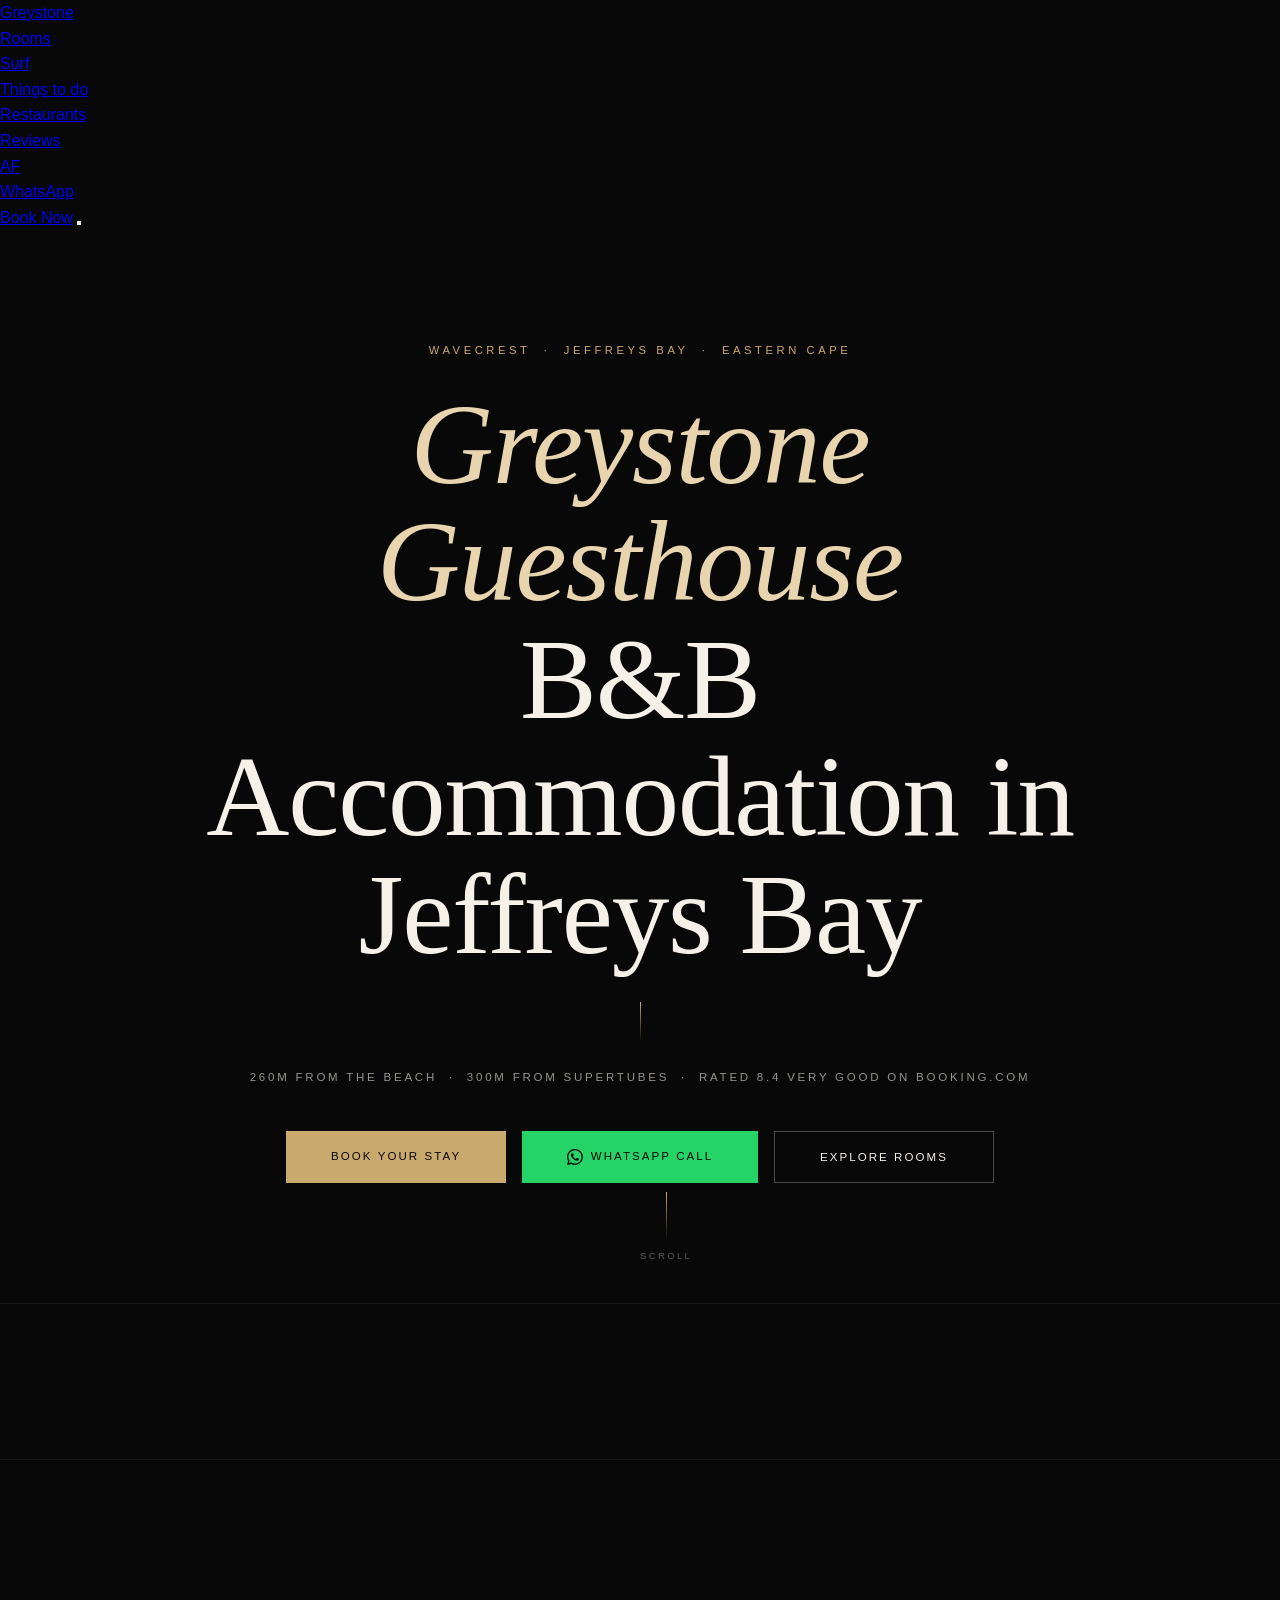
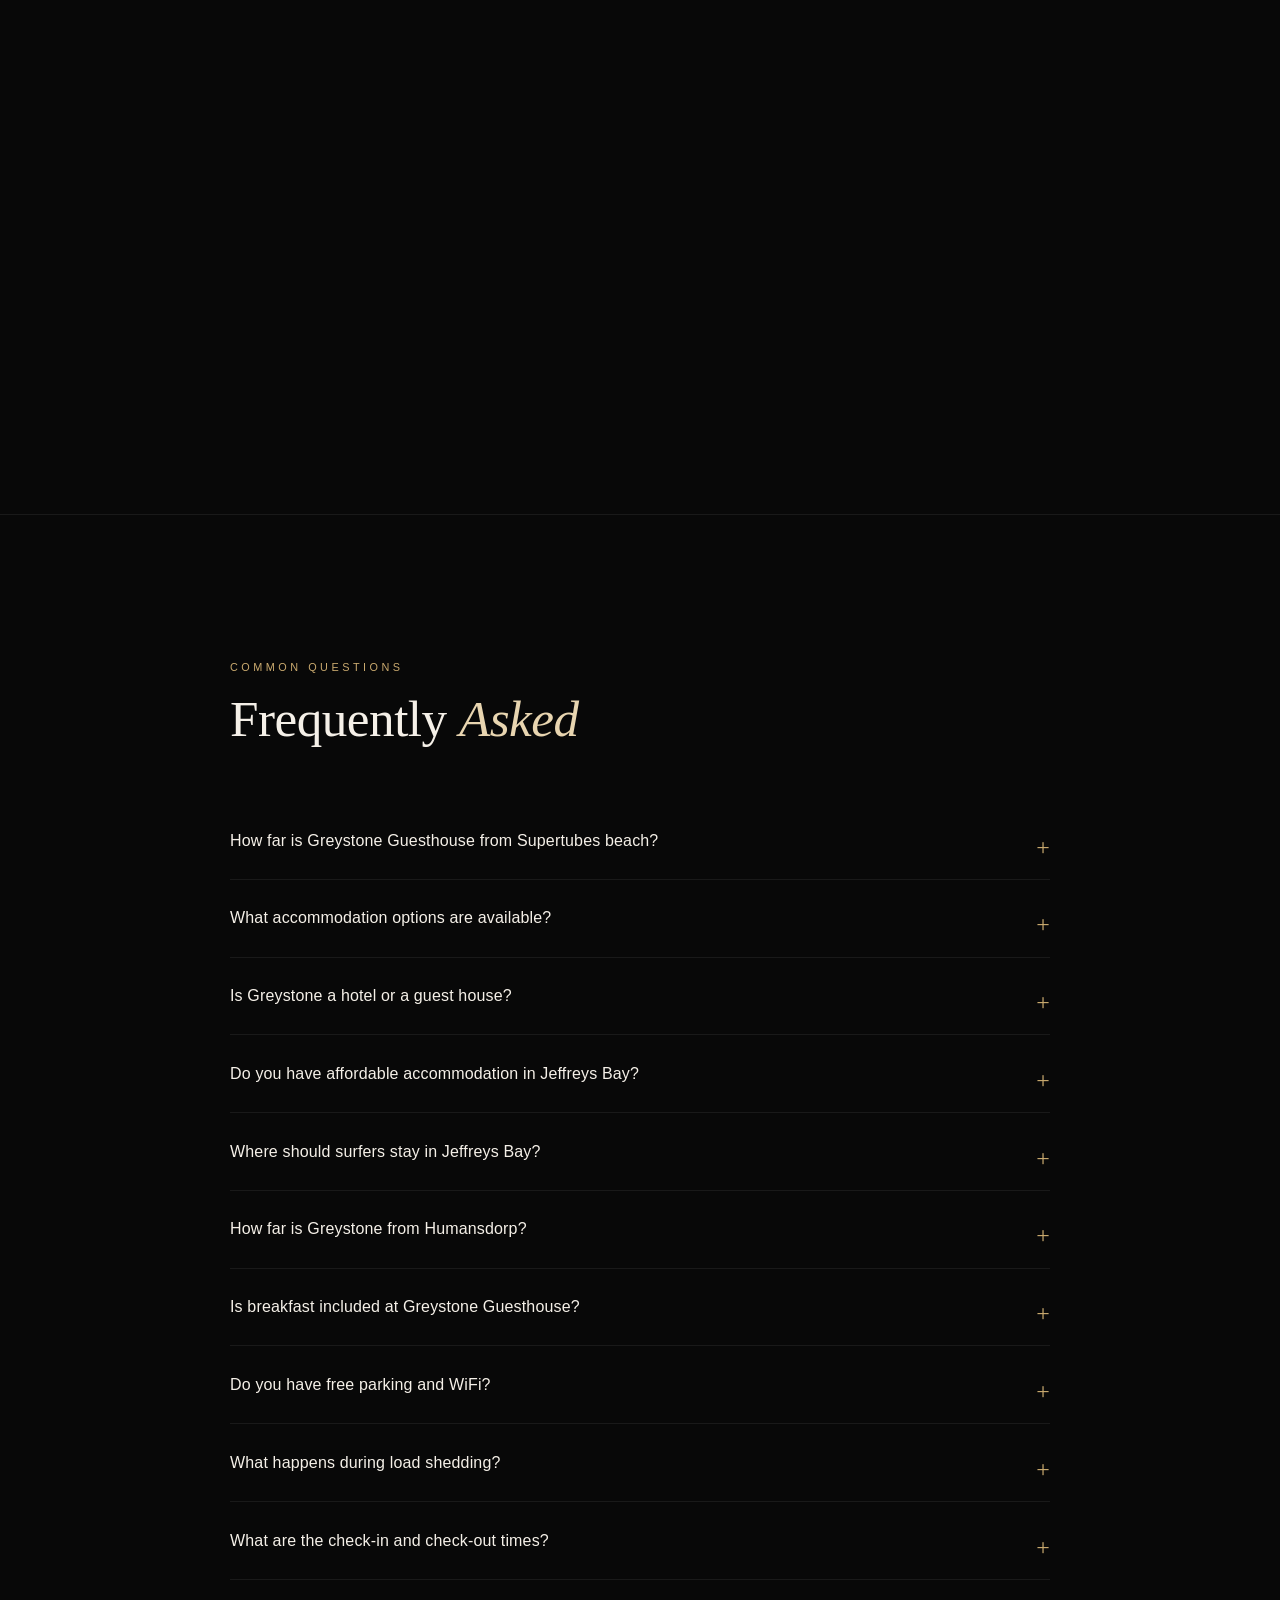
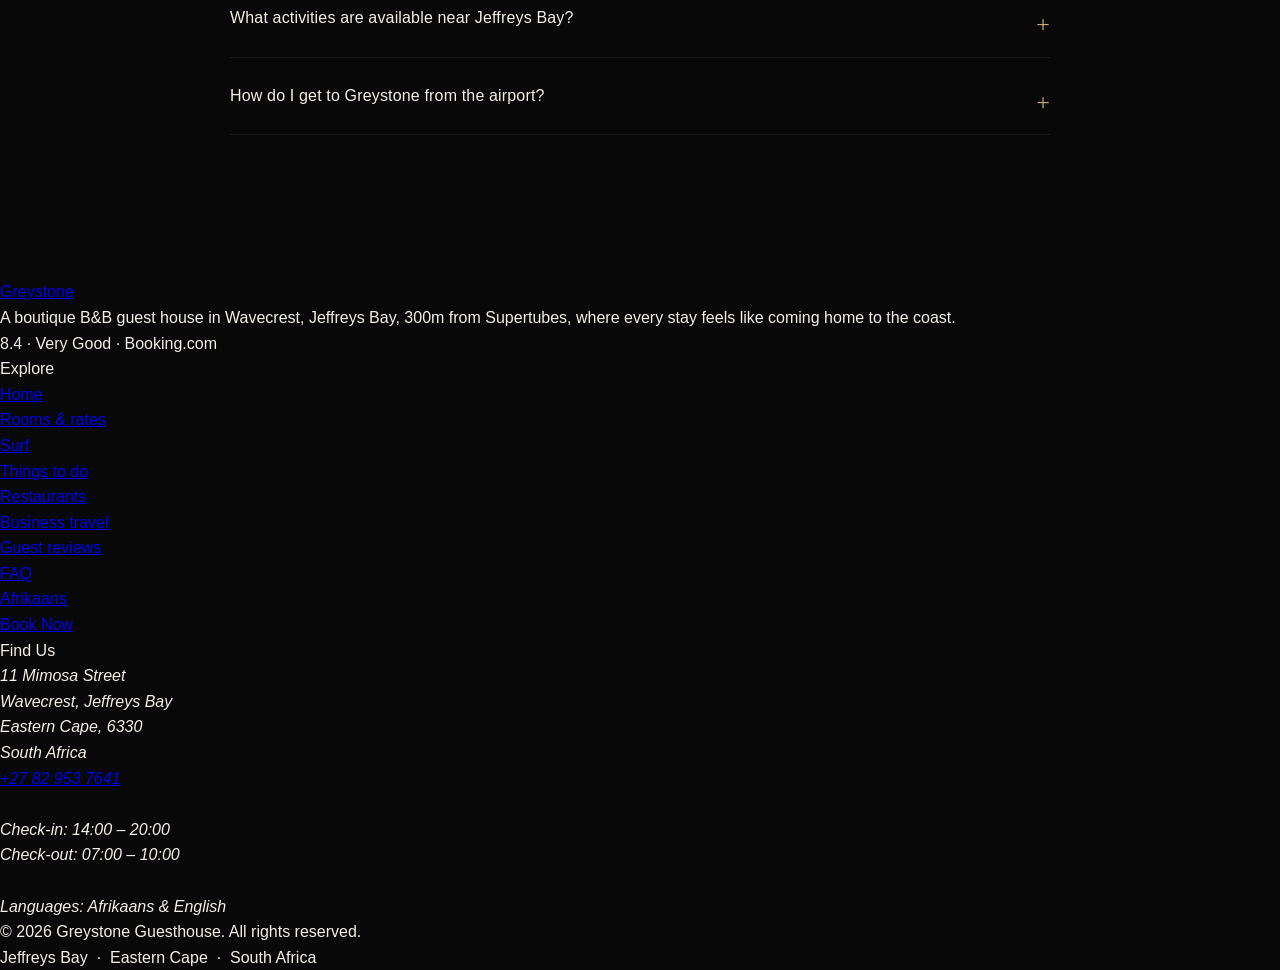
==== website/index.html @ e4a02c30 "Airport distance 80 km, accurate sea views, add llms.txt (#30) Co-authored-by: Claude Opus 5.5 <nore" ====
<!DOCTYPE html>
<html lang="en-ZA">
<head>
  <meta charset="UTF-8">
  <meta name="viewport" content="width=device-width, initial-scale=1.0">
  <link rel="preload" href="/fonts/cormorant-garamond-latin.woff2" as="font" type="font/woff2" crossorigin>
  <link rel="preload" href="/fonts/cormorant-garamond-italic-latin.woff2" as="font" type="font/woff2" crossorigin>
  <!-- Tracking opt-out: open any page with ?notrack=1 to stop GA4 and Clarity on this device; ?notrack=0 turns them back on. Also skips tracking for a known bot pattern (see comment below). -->
  <script>
    (function(){
      var m = location.search.match(/[?&]notrack=([01])(&|$)/), off = !!m && m[1] === '1';
      try {
        if (m) { if (off) localStorage.setItem('notrack', '1'); else localStorage.removeItem('notrack'); }
        else off = localStorage.getItem('notrack') === '1';
      } catch (e) {}
      // Bot filter (19 Oct 2026): a bot wave logged as Singapore/China loads the home page with fake Google
      // click parameters (?sa=X&ved=...) and no referrer. Skip GA4 + Clarity for these; ?notrack=0 overrides.
      var bot = false;
      try {
        var tz = Intl.DateTimeFormat().resolvedOptions().timeZone || '';
        if (/^Asia\/(Singapore|Shanghai|Chongqing|Harbin|Urumqi)$/.test(tz)) bot = true;
      } catch (e) {}
      if (/[?&]sa=X(&|$)/.test(location.search) && /[?&]ved=/.test(location.search) && !document.referrer) bot = true;
      if (bot && !(m && m[1] === '0')) { off = true; console.info('Tracking skipped (bot filter)'); }
      window.ggNoTrack = off;
      if (off) { window['ga-disable-G-LHN8DCK50B'] = true; console.info('Tracking off on this device'); }
    })();
  </script>
  <!-- Google tag (gtag.js) and Microsoft Clarity. The page view and any clicks are queued at once;
       the two scripts load after the page has finished loading, so they don't slow it down on phones. -->
  <script>
    window.dataLayer = window.dataLayer || [];
    function gtag(){dataLayer.push(arguments);}
    if (!window.ggNoTrack) {
      gtag('js', new Date());
      gtag('config', 'G-LHN8DCK50B');
      window.clarity = window.clarity || function(){(window.clarity.q = window.clarity.q || []).push(arguments);};
      window.addEventListener('load', function () {
        var add = function (src) { var s = document.createElement('script'); s.async = true; s.src = src; document.head.appendChild(s); };
        var go = function () {
          add('https://www.googletagmanager.com/gtag/js?id=G-LHN8DCK50B');
          add('https://www.clarity.ms/tag/yzbe0qilo7');
        };
        if ('requestIdleCallback' in window) requestIdleCallback(go, { timeout: 2000 }); else setTimeout(go, 1);
      });
    }
  </script>
  <title>Jeffreys Bay Accommodation | Greystone Guesthouse B&B</title>
  <meta name="description" content="B&amp;B guest house accommodation in Jeffreys Bay, 260m from the beach and 300m from Supertubes. 8 en-suite rooms from R650/night, free WiFi &amp; parking.">
  <meta name="robots" content="index, follow, max-image-preview:large">
  <meta name="referrer" content="strict-origin-when-cross-origin">
  <meta name="theme-color" content="#080808">
  <link rel="icon" href="/favicon.svg" type="image/svg+xml">
  <link rel="canonical" href="https://greystoneguesthouse.co.za/">
  <link rel="alternate" hreflang="en-ZA" href="https://greystoneguesthouse.co.za/">
  <link rel="alternate" hreflang="af" href="https://greystoneguesthouse.co.za/af/">
  <link rel="alternate" hreflang="x-default" href="https://greystoneguesthouse.co.za/">

  <!-- Open Graph -->
  <meta property="og:type" content="website">
  <meta property="og:title" content="Greystone Guesthouse | B&amp;B Accommodation in Jeffreys Bay">
  <meta property="og:description" content="Boutique guesthouse 260m from Supertubes. 8 en-suite rooms, full breakfast, free WiFi & parking. Rated 8.4 Very Good on Booking.com.">
  <meta property="og:url" content="https://greystoneguesthouse.co.za/">
  <meta property="og:image" content="https://greystoneguesthouse.co.za/images/553368676.jpg">
  <meta property="og:image:width" content="1024">
  <meta property="og:image:height" content="461">
  <meta property="og:image:alt" content="Sunset over Jeffreys Bay seen from Greystone Guesthouse">
  <meta property="og:locale" content="en_ZA">
  <meta property="og:site_name" content="Greystone Guesthouse">

  <!-- Twitter Card -->
  <meta name="twitter:card" content="summary_large_image">
  <meta name="twitter:title" content="Greystone Guesthouse | B&amp;B Accommodation in Jeffreys Bay">
  <meta name="twitter:description" content="Boutique B&B 260m from Supertubes. 8 en-suite rooms, full breakfast, rated 8.4 Very Good on Booking.com.">
  <meta name="twitter:image" content="https://greystoneguesthouse.co.za/images/553368676.jpg">
  <meta name="twitter:image:alt" content="Sunset over Jeffreys Bay seen from Greystone Guesthouse">

  <!-- Geo tags for local SEO -->
  <meta name="geo.region" content="ZA-EC">
  <meta name="geo.placename" content="Jeffreys Bay">
  <meta name="geo.position" content="-34.033143;24.929485">
  <meta name="ICBM" content="-34.033143, 24.929485">

  <!-- Schema.org Structured Data -->
  <script type="application/ld+json">
  {
    "@context": "https://schema.org",
    "@type": "BedAndBreakfast",
    "@id": "https://greystoneguesthouse.co.za/#lodging",
    "name": "Greystone Guesthouse",
    "alternateName": ["Greystone Guest House", "Greystone B&B Jeffreys Bay", "Graystone Guesthouse"],
    "description": "Boutique bed and breakfast guest house accommodation in Jeffreys Bay, South Africa. Located 260 metres from the beach and 300 metres from Supertubes, Greystone Guesthouse offers 8 en-suite rooms (four with balconies and partial sea views), full South African breakfast, free WiFi, and free parking. Ideal for surfers, couples, and travellers exploring the Eastern Cape and Garden Route.",
    "url": "https://greystoneguesthouse.co.za",
    "telephone": "+27829537641",
    "image": [
      "https://greystoneguesthouse.co.za/images/553368676.jpg",
      "https://greystoneguesthouse.co.za/images/553368832.jpg",
      "https://greystoneguesthouse.co.za/images/deluxe-seaview.jpg"
    ],
    "address": {
      "@type": "PostalAddress",
      "streetAddress": "11 Mimosa Street",
      "addressLocality": "Jeffreys Bay",
      "addressRegion": "Eastern Cape",
      "postalCode": "6330",
      "addressCountry": "ZA"
    },
    "geo": {
      "@type": "GeoCoordinates",
      "latitude": -34.033143,
      "longitude": 24.929485
    },
    "hasMap": "https://www.google.com/maps/search/?api=1&query=Greystone+Guesthouse+11+Mimosa+Street+Jeffreys+Bay",
    "checkinTime": "14:00",
    "checkoutTime": "10:00",
    "starRating": {
      "@type": "Rating",
      "ratingValue": "3"
    },
    "numberOfRooms": 8,
    "petsAllowed": false,
    "smokingAllowed": false,
    "availableLanguage": ["English", "Afrikaans"],
    "priceRange": "ZAR 650 - ZAR 1,200",
    "currenciesAccepted": "ZAR",
    "paymentAccepted": "Visa, Mastercard, Bank Transfer",
    "amenityFeature": [
      { "@type": "LocationFeatureSpecification", "name": "Free WiFi", "value": true },
      { "@type": "LocationFeatureSpecification", "name": "Free Parking", "value": true },
      { "@type": "LocationFeatureSpecification", "name": "En-suite Bathrooms", "value": true },
      { "@type": "LocationFeatureSpecification", "name": "Flat-screen TV", "value": true },
      { "@type": "LocationFeatureSpecification", "name": "Daily Housekeeping", "value": true },
      { "@type": "LocationFeatureSpecification", "name": "BBQ Facilities", "value": true },
      { "@type": "LocationFeatureSpecification", "name": "Games Room", "value": true },
      { "@type": "LocationFeatureSpecification", "name": "Breakfast Available", "value": true },
      { "@type": "LocationFeatureSpecification", "name": "Safety Deposit Box", "value": true },
      { "@type": "LocationFeatureSpecification", "name": "Solar Power with Battery Backup", "value": true }
    ],
    "makesOffer": [
      {
        "@type": "Offer",
        "name": "Deluxe Sea View Room",
        "description": "258 ft² room with balcony, partial sea view, en-suite bathroom, flat-screen TV, and free WiFi. King or double bed options available.",
        "priceSpecification": {
          "@type": "PriceSpecification",
          "price": "1200",
          "priceCurrency": "ZAR",
          "unitText": "per night"
        }
      },
      {
        "@type": "Offer",
        "name": "Standard Queen Room",
        "description": "En-suite room with queen bed, flat-screen TV, and free WiFi. Comfortable and affordable accommodation in Jeffreys Bay.",
        "priceSpecification": {
          "@type": "PriceSpecification",
          "price": "1000",
          "priceCurrency": "ZAR",
          "unitText": "per night"
        }
      },
      {
        "@type": "Offer",
        "name": "Budget Annex Room",
        "description": "161 ft² ground floor room with private entrance (Room 7 twin beds, Room 8 double bed), en-suite bathroom, kitchenette with microwave, fridge and kettle, flat-screen TV, and free WiFi.",
        "priceSpecification": {
          "@type": "PriceSpecification",
          "price": "1000",
          "priceCurrency": "ZAR",
          "unitText": "per night"
        }
      }
    ],
    "sameAs": [
      "https://www.booking.com/hotel/za/greystone-guesthouse-jeffreys-bay.en-gb.html",
      "https://www.tripadvisor.co.uk/Hotel_Review-g469383-d1342566-Reviews-Greystone_Guest_House-Jeffreys_Bay_Eastern_Cape.html",
      "https://www.facebook.com/greystoneguesthouse/",
      "https://www.lekkeslaap.co.za/accommodation/greystone-guesthouse",
      "https://maps.google.com/?cid=3452924380150715318"
    ]
  }
  </script>

  <!-- FAQ Schema -->
  <script type="application/ld+json">
  {
    "@context": "https://schema.org",
    "@type": "FAQPage",
    "mainEntity": [
      {
        "@type": "Question",
        "name": "How far is Greystone Guesthouse from Supertubes beach?",
        "acceptedAnswer": {
          "@type": "Answer",
          "text": "Greystone Guesthouse is just 260 metres (about a 3-minute walk) from the beach and 300 metres from Supertubes, one of the world's most famous surf breaks. We're located in the Wavecrest area of Jeffreys Bay."
        }
      },
      {
        "@type": "Question",
        "name": "What accommodation options are available at Greystone Guesthouse?",
        "acceptedAnswer": {
          "@type": "Answer",
          "text": "Greystone offers 8 en-suite rooms across three tiers: Deluxe Sea View rooms (Rooms 1-4) with balconies and partial sea views from ZAR 1,200/night, Standard Queen rooms (Rooms 5-6) from ZAR 1,000/night, and Budget Annex rooms (Rooms 7-8) with private entrances and kitchenettes from ZAR 1,000/night. Single occupancy rates start from ZAR 650/night."
        }
      },
      {
        "@type": "Question",
        "name": "Is breakfast included at Greystone Guesthouse?",
        "acceptedAnswer": {
          "@type": "Answer",
          "text": "Rates are room-only, with a full cooked South African breakfast available to order each morning, featuring eggs, bacon, sausages, toast, fresh coffee and tea. Breakfast can be enjoyed in the dining room or on the balcony with sea views."
        }
      },
      {
        "@type": "Question",
        "name": "Does Greystone Guesthouse have free parking and WiFi?",
        "acceptedAnswer": {
          "@type": "Answer",
          "text": "Yes, Greystone Guesthouse offers free private on-site parking (no reservation needed) and free WiFi throughout the property, including in all guest rooms."
        }
      },
      {
        "@type": "Question",
        "name": "What happens during load shedding at Greystone Guesthouse?",
        "acceptedAnswer": {
          "@type": "Answer",
          "text": "Nothing changes for our guests. Greystone Guesthouse has a full solar power system with inverter and battery backup, so your lights, WiFi, and hot water stay on through Eskom power outages. You can continue working, streaming and using your devices without interruption."
        }
      },
      {
        "@type": "Question",
        "name": "What is the check-in and check-out time at Greystone Guesthouse?",
        "acceptedAnswer": {
          "@type": "Answer",
          "text": "Check-in is from 14:00 to 20:00 (advance notice of arrival time is required). Check-out is between 07:00 and 10:00."
        }
      },
      {
        "@type": "Question",
        "name": "What activities are available near Greystone Guesthouse in Jeffreys Bay?",
        "acceptedAnswer": {
          "@type": "Answer",
          "text": "Jeffreys Bay offers world-class surfing at Supertubes (300m away), beach horse riding, skydiving over the Indian Ocean, ADDO Elephant Park day trips, lion sanctuary visits, snorkelling, diving, fishing, windsurfing, golf, and hiking. Restaurants and a supermarket are within 100 metres."
        }
      },
      {
        "@type": "Question",
        "name": "Is Greystone a hotel or a guest house?",
        "acceptedAnswer": {
          "@type": "Answer",
          "text": "Greystone is a 3-star graded B&B guest house rather than a hotel. You get what you'd expect from a Jeffreys Bay hotel (en-suite rooms, daily housekeeping, free WiFi and secure parking) with a host on site who looks after every guest personally."
        }
      },
      {
        "@type": "Question",
        "name": "Do you have affordable accommodation in Jeffreys Bay?",
        "acceptedAnswer": {
          "@type": "Answer",
          "text": "Yes. Our Standard Queen and Budget Annex rooms start at ZAR 1,000 per night for two people, and single occupancy starts at ZAR 650 per night. Every room is en-suite with free WiFi and parking, and power stays on during load shedding."
        }
      },
      {
        "@type": "Question",
        "name": "Where should surfers stay in Jeffreys Bay?",
        "acceptedAnswer": {
          "@type": "Answer",
          "text": "Wavecrest, the area right behind Supertubes and The Point, puts you closest to the best waves. Greystone is 300 metres from Supertubes, so you can check the surf from the balcony and be in the water in minutes."
        }
      },
      {
        "@type": "Question",
        "name": "How far is Greystone from Humansdorp?",
        "acceptedAnswer": {
          "@type": "Answer",
          "text": "Humansdorp is about 15 minutes' drive from Greystone. If you're working in Humansdorp or the Kouga area, you can stay by the sea in Jeffreys Bay, with free parking, fast WiFi and solar backup."
        }
      },
      {
        "@type": "Question",
        "name": "How do I get to Greystone Guesthouse from the airport?",
        "acceptedAnswer": {
          "@type": "Answer",
          "text": "Greystone Guesthouse is 80 km (about 50 miles) from Chief Dawid Stuurman International Airport in Port Elizabeth (Gqeberha). The drive takes approximately 1 hour. Monique will help you arrange an airport shuttle and can put you in touch with local operators."
        }
      }
    ]
  }
  </script>

  <!-- WebSite Schema (site name in search results) -->
  <script type="application/ld+json">
  {
    "@context": "https://schema.org",
    "@type": "WebSite",
    "@id": "https://greystoneguesthouse.co.za/#website",
    "name": "Greystone Guesthouse",
    "alternateName": ["Greystone Guest House", "Greystone B&B Jeffreys Bay"],
    "url": "https://greystoneguesthouse.co.za/",
    "inLanguage": "en-ZA",
    "publisher": { "@id": "https://greystoneguesthouse.co.za/#lodging" }
  }
  </script>

  <link rel="preload" as="image" href="/images/553368676.webp" type="image/webp" fetchpriority="high">
  <style>
    /* ─── RESET & BASE ─────────────────────────────────────────── */
    *, *::before, *::after { margin: 0; padding: 0; box-sizing: border-box; }

    :root {
      --ink:         #080808;
      --surface:     #111111;
      --surface-2:   #181818;
      --gold:        #C9A96E;
      --gold-light:  #E8D5B0;
      --gold-dim:    rgba(201,169,110,0.15);
      --cream:       #F5F0E8;
      --muted:       #837D6E;
      --border:      rgba(201,169,110,0.12);
      --border-faint:rgba(255,255,255,0.07);
    }

    html { scroll-behavior: smooth; overflow-x: hidden; overflow-x: clip; } /* slide-ins start off-screen: stop phones widening the page */

    body {
      background: var(--ink);
      color: var(--cream);
      font-family: 'Inter', sans-serif;
      font-weight: 300;
      font-size: 16px;
      line-height: 1.6;
      overflow-x: hidden;
    }

    img { display: block; }
    picture { display: contents; }

    /* ─── SCROLL REVEAL ─────────────────────────────────────────── */
    .reveal {
      opacity: 0;
      transform: translateY(44px);
      transition: opacity 0.85s cubic-bezier(.22,.6,.36,1),
                  transform 0.85s cubic-bezier(.22,.6,.36,1);
    }
    .reveal.visible { opacity: 1; transform: translateY(0); }
    .reveal-left  { opacity: 0; transform: translateX(-44px); transition: opacity 0.85s cubic-bezier(.22,.6,.36,1), transform 0.85s cubic-bezier(.22,.6,.36,1); }
    .reveal-left.visible { opacity: 1; transform: translateX(0); }
    .reveal-right { opacity: 0; transform: translateX(44px);  transition: opacity 0.85s cubic-bezier(.22,.6,.36,1), transform 0.85s cubic-bezier(.22,.6,.36,1); }
    .reveal-right.visible { opacity: 1; transform: translateX(0); }
    .d1 { transition-delay: 0.1s; }
    .d2 { transition-delay: 0.2s; }
    .d3 { transition-delay: 0.3s; }
    .d4 { transition-delay: 0.45s; }
    .d5 { transition-delay: 0.6s; }

    /* ─── TYPOGRAPHY HELPERS ────────────────────────────────────── */
    .eyebrow {
      font-family: 'Inter', sans-serif;
      font-size: 0.68rem;
      font-weight: 400;
      letter-spacing: 0.32em;
      text-transform: uppercase;
      color: var(--gold);
    }

    .display {
      font-family: 'Cormorant Garamond', serif;
      font-weight: 300;
      line-height: 1.05;
      letter-spacing: -0.01em;
    }
    .display em { font-style: italic; color: var(--gold-light); }

    /* ─── HERO ──────────────────────────────────────────────────── */
    .hero {
      position: relative;
      /* At least one screen tall, but grows with its content on short phones; the padding keeps the
         text clear of the fixed menu bar (top) and the scroll hint (bottom). */
      min-height: 100vh;
      min-height: 100svh;
      padding: 7rem 0 7.5rem;
      display: flex;
      align-items: center;
      justify-content: center;
      overflow: hidden;
    }

    .hero-bg {
      position: absolute;
      inset: 0;
      background-image: url('/images/553368676.jpg');
      background-image: image-set(url('/images/553368676.webp') type('image/webp'), url('/images/553368676.jpg') type('image/jpeg'));
      background-size: cover;
      background-position: center 40%;
      transform: scale(1.06);
      transition: transform 9s cubic-bezier(.25,.46,.45,.94);
    }
    .hero-bg.loaded { transform: scale(1); }

    .hero-overlay {
      position: absolute;
      inset: 0;
      background: linear-gradient(
        175deg,
        rgba(8,8,8,0.28) 0%,
        rgba(8,8,8,0.18) 35%,
        rgba(8,8,8,0.55) 70%,
        rgba(8,8,8,0.98) 100%
      );
    }

    .hero-content {
      position: relative;
      z-index: 2;
      text-align: center;
      padding: 0 1.5rem;
      max-width: 960px;
    }

    .hero-eyebrow {
      display: block;
      font-family: 'Inter', sans-serif;
      font-size: 0.7rem;
      font-weight: 400;
      letter-spacing: 0.32em;
      text-transform: uppercase;
      color: var(--gold);
      margin-bottom: 1.6rem;
      animation: heroRise 0.7s cubic-bezier(.22,.6,.36,1);
    }

    .hero-title {
      font-family: 'Cormorant Garamond', serif;
      font-size: clamp(3.8rem, 9vw, 7.5rem);
      font-weight: 300;
      line-height: 1.02;
      letter-spacing: -0.01em;
      margin-bottom: 1.8rem;
      animation: heroRise 0.7s cubic-bezier(.22,.6,.36,1);
    }
    .hero-title em { font-style: italic; color: var(--gold-light); }

    .hero-divider {
      width: 1px;
      height: 40px;
      background: linear-gradient(to bottom, var(--gold), transparent);
      margin: 0 auto 1.6rem;
      opacity: 0;
      animation: heroFade 0.9s 0.82s cubic-bezier(.22,.6,.36,1) forwards;
    }

    .hero-sub {
      font-size: 0.72rem;
      font-weight: 400;
      letter-spacing: 0.24em;
      text-transform: uppercase;
      color: rgba(245,240,232,0.6);
      margin-bottom: 2.8rem;
      animation: heroRise 0.7s cubic-bezier(.22,.6,.36,1);
    }

    .hero-ctas {
      display: flex;
      gap: 1rem;
      justify-content: center;
      flex-wrap: wrap;
      animation: heroRise 0.7s cubic-bezier(.22,.6,.36,1);
    }

    .btn-gold {
      display: inline-block;
      background: var(--gold);
      color: var(--ink);
      padding: 1rem 2.8rem;
      font-size: 0.72rem;
      font-weight: 500;
      letter-spacing: 0.18em;
      text-transform: uppercase;
      text-decoration: none;
      transition: background 0.25s, transform 0.25s;
      cursor: pointer;
    }
    .btn-gold:hover { background: var(--gold-light); transform: translateY(-2px); }

    .btn-outline {
      display: inline-block;
      border: 1px solid rgba(245,240,232,0.28);
      color: var(--cream);
      padding: 1rem 2.8rem;
      font-size: 0.72rem;
      font-weight: 400;
      letter-spacing: 0.18em;
      text-transform: uppercase;
      text-decoration: none;
      transition: border-color 0.25s, transform 0.25s;
      cursor: pointer;
    }
    .btn-outline:hover { border-color: var(--cream); transform: translateY(-2px); }

    .btn-whatsapp {
      display: inline-block;
      background: #25D366;
      color: #080808;
      padding: 1rem 2.8rem;
      font-size: 0.72rem;
      font-weight: 500;
      letter-spacing: 0.18em;
      text-transform: uppercase;
      text-decoration: none;
      transition: background 0.25s, transform 0.25s;
      cursor: pointer;
    }
    .btn-whatsapp:hover { background: #1ebe57; color: #080808; transform: translateY(-2px); }
    .btn-whatsapp svg { vertical-align: middle; margin-right: 0.5rem; }

    .hero-scroll-indicator {
      position: absolute;
      bottom: 2.5rem;
      left: 50%;
      transform: translateX(-50%);
      display: flex;
      flex-direction: column;
      align-items: center;
      gap: 0.5rem;
      z-index: 2;
      opacity: 0;
      animation: heroFade 0.9s 1.5s forwards;
    }
    .hero-scroll-indicator span {
      font-size: 0.6rem;
      letter-spacing: 0.24em;
      text-transform: uppercase;
      color: rgba(245,240,232,0.35);
    }
    .scroll-line {
      width: 1px;
      height: 48px;
      background: linear-gradient(to bottom, var(--gold), transparent);
      animation: scrollPulse 2.2s ease-in-out infinite;
    }

    /* Hero text is visible from the first paint (Google's LCP waits for it); it only slides up. */
    @keyframes heroRise {
      from { transform: translateY(16px); }
    }
    @keyframes heroFade {
      to { opacity: 1; transform: translateY(0) translateX(0); }
    }
    @keyframes scrollPulse {
      0%,100% { transform: scaleY(1); opacity: 0.7; }
      50% { transform: scaleY(0.65); opacity: 0.25; }
    }

    /* ─── STATS BAR ─────────────────────────────────────────────── */
    .stats-bar {
      display: grid;
      grid-template-columns: repeat(4, 1fr);
      border-top: 1px solid var(--border-faint);
      border-bottom: 1px solid var(--border-faint);
    }

    .stat {
      padding: 2.5rem 1rem;
      text-align: center;
      border-right: 1px solid var(--border-faint);
      position: relative;
    }
    .stat:last-child { border-right: none; }

    .stat-num {
      font-family: 'Cormorant Garamond', serif;
      font-size: clamp(2.6rem, 4vw, 3.8rem);
      font-weight: 300;
      color: var(--gold);
      line-height: 1;
      display: block;
    }

    .stat-label {
      font-size: 0.65rem;
      font-weight: 400;
      letter-spacing: 0.16em;
      text-transform: uppercase;
      color: var(--muted);
      margin-top: 0.4rem;
      display: block;
    }

    /* ─── ABOUT ─────────────────────────────────────────────────── */
    .about-section {
      padding: 9rem 3.5rem;
    }

    .about-inner {
      max-width: 1300px;
      margin: 0 auto;
      display: grid;
      grid-template-columns: 1fr 1fr;
      gap: 7rem;
      align-items: center;
    }

    .about-visual {
      position: relative;
      height: 620px;
    }

    .about-img-main {
      position: absolute;
      top: 0; left: 0;
      width: 78%;
      height: 86%;
      object-fit: cover;
      object-position: center;
    }

    .about-img-inset {
      position: absolute;
      bottom: 0; right: 0;
      width: 52%;
      height: 46%;
      object-fit: cover;
      object-position: center 60%;
      outline: 5px solid var(--ink);
    }

    .about-badge {
      position: absolute;
      top: 42%; left: 52%;
      transform: translate(-50%, -50%);
      width: 108px;
      height: 108px;
      background: var(--gold);
      border-radius: 50%;
      display: flex;
      flex-direction: column;
      align-items: center;
      justify-content: center;
      z-index: 3;
      box-shadow: 0 0 0 6px var(--ink), 0 0 0 7px var(--gold);
    }
    .about-badge-num {
      font-family: 'Cormorant Garamond', serif;
      font-size: 2rem;
      font-weight: 600;
      color: var(--ink);
      line-height: 1;
    }
    .about-badge-text {
      font-family: 'Inter', sans-serif;
      font-size: 0.5rem;
      font-weight: 500;
      letter-spacing: 0.06em;
      text-transform: uppercase;
      color: rgba(8,8,8,0.7);
      text-align: center;
      line-height: 1.4;
    }

    .about-text .eyebrow { margin-bottom: 1rem; }

    .about-text h2 {
      font-size: clamp(2.8rem, 4.5vw, 4.2rem);
      margin-bottom: 1.8rem;
    }

    .about-text p {
      font-size: 1rem;
      line-height: 1.85;
      color: rgba(245,240,232,0.65);
      max-width: 440px;
    }
    .about-text p + p { margin-top: 1.1rem; }

    .about-text .btn-gold { margin-top: 2.6rem; }

    /* ─── ROOMS ─────────────────────────────────────────────────── */
    .rooms-section {
      background: var(--surface);
      padding: 9rem 3.5rem;
    }

    .rooms-header {
      max-width: 1300px;
      margin: 0 auto 4.5rem;
      display: flex;
      justify-content: space-between;
      align-items: flex-end;
      gap: 2rem;
    }

    .rooms-header h2 { font-size: clamp(2.8rem, 4.5vw, 4.2rem); }

    .rooms-note {
      font-size: 0.8rem;
      color: var(--muted);
      max-width: 260px;
      text-align: right;
      line-height: 1.6;
    }

    .rooms-grid {
      max-width: 1300px;
      margin: 0 auto;
      display: grid;
      grid-template-columns: repeat(3, 1fr);
      gap: 3px;
    }

    .room-card {
      position: relative;
      overflow: hidden;
      aspect-ratio: 2/3;
    }

    .room-card img {
      width: 100%;
      height: 100%;
      object-fit: cover;
      transition: transform 0.7s cubic-bezier(.25,.46,.45,.94);
    }
    .room-card:hover img { transform: scale(1.07); }

    .room-card-overlay {
      position: absolute;
      inset: 0;
      background: linear-gradient(
        to top,
        rgba(8,8,8,0.92) 0%,
        rgba(8,8,8,0.4) 45%,
        rgba(8,8,8,0.06) 100%
      );
      transition: background 0.4s;
    }
    .room-card:hover .room-card-overlay {
      background: linear-gradient(to top, rgba(8,8,8,0.96) 0%, rgba(8,8,8,0.55) 50%, rgba(8,8,8,0.1) 100%);
    }

    .room-card-body {
      position: absolute;
      bottom: 0; left: 0; right: 0;
      padding: 2.2rem 2rem;
    }

    .room-tier {
      font-size: 0.62rem;
      font-weight: 400;
      letter-spacing: 0.22em;
      text-transform: uppercase;
      color: var(--gold);
      margin-bottom: 0.5rem;
    }

    .room-name {
      font-family: 'Cormorant Garamond', serif;
      font-size: 2rem;
      font-weight: 300;
      line-height: 1.1;
      margin-bottom: 1rem;
    }

    .room-features {
      display: flex;
      gap: 1rem;
      flex-wrap: wrap;
      margin-bottom: 1rem;
    }

    .room-feature {
      font-size: 0.65rem;
      letter-spacing: 0.1em;
      text-transform: uppercase;
      color: rgba(245,240,232,0.45);
      border: 1px solid rgba(245,240,232,0.12);
      padding: 0.25rem 0.6rem;
    }

    .room-price-line {
      display: flex;
      align-items: baseline;
      gap: 0.4rem;
    }
    .room-price-from {
      font-size: 0.7rem;
      color: var(--muted);
      letter-spacing: 0.05em;
    }
    .room-price-amount {
      font-family: 'Cormorant Garamond', serif;
      font-size: 1.6rem;
      font-weight: 300;
      color: var(--cream);
    }
    .room-price-unit {
      font-size: 0.7rem;
      color: var(--muted);
    }

    .room-hover-cta {
      margin-top: 1.2rem;
      font-size: 0.65rem;
      letter-spacing: 0.2em;
      text-transform: uppercase;
      color: var(--gold);
      opacity: 0;
      transform: translateY(8px);
      transition: opacity 0.3s, transform 0.3s;
      text-decoration: none;
      display: inline-block;
    }
    .room-card:hover .room-hover-cta,
    .room-hover-cta:focus-visible { opacity: 1; transform: translateY(0); }
    @media (hover: none) {
      .room-hover-cta { opacity: 1; transform: none; }
    }

    /* ─── REVIEWS SNIPPET ──────────────────────────────────────── */
    .reviews-snippet {
      padding: 7rem 3.5rem;
      background: var(--surface);
      border-top: 1px solid var(--border);
      border-bottom: 1px solid var(--border);
    }

    .reviews-snippet-inner {
      max-width: 1100px;
      margin: 0 auto;
    }

    .reviews-snippet-header {
      text-align: center;
      margin-bottom: 3.5rem;
    }

    .reviews-snippet-header .display {
      font-size: clamp(2.2rem, 4vw, 3.2rem);
      margin-top: 0.7rem;
    }

    .reviews-snippet-grid {
      display: grid;
      grid-template-columns: repeat(3, 1fr);
      gap: 2rem;
      margin-bottom: 3.5rem;
    }

    .review-quote {
      background: var(--surface-2);
      border: 1px solid var(--border);
      border-radius: 8px;
      padding: 2rem;
      display: flex;
      flex-direction: column;
      justify-content: space-between;
      transition: transform 0.2s ease, border-color 0.2s ease;
    }

    .review-quote:hover {
      transform: translateY(-4px);
      border-color: var(--gold-dim);
    }

    .review-quote-icon {
      color: var(--gold);
      margin-bottom: 1rem;
      opacity: 0.5;
    }

    .review-stars {
      display: flex;
      gap: 2px;
      margin-bottom: 1rem;
    }

    .review-stars svg {
      color: var(--gold);
    }

    .review-quote p {
      font-family: 'Cormorant Garamond', serif;
      font-size: 1.12rem;
      font-weight: 300;
      font-style: italic;
      line-height: 1.6;
      color: var(--cream);
      margin-bottom: 1.5rem;
    }

    .review-quote footer {
      display: flex;
      justify-content: space-between;
      align-items: center;
      font-size: 0.72rem;
      letter-spacing: 0.08em;
      text-transform: uppercase;
    }

    .review-source {
      color: var(--gold);
      font-weight: 500;
    }

    .review-origin {
      color: var(--muted);
    }

    .reviews-snippet-footer {
      display: flex;
      align-items: center;
      justify-content: space-between;
    }

    .reviews-snippet-scores {
      display: flex;
      gap: 2.5rem;
    }

    .reviews-snippet-badge {
      display: flex;
      align-items: center;
      gap: 0.75rem;
    }

    .snippet-score {
      font-family: 'Cormorant Garamond', serif;
      font-size: 2rem;
      font-weight: 600;
      color: var(--gold);
      line-height: 1;
    }

    .snippet-label {
      font-size: 0.78rem;
      color: var(--cream);
      line-height: 1.4;
    }

    .snippet-label small {
      color: var(--muted);
      font-size: 0.68rem;
    }

    @media (max-width: 768px) {
      .reviews-snippet { padding: 4.5rem 1.5rem; }
      .reviews-snippet-grid { grid-template-columns: 1fr; gap: 1.2rem; }
      .reviews-snippet-footer { flex-direction: column; gap: 2rem; text-align: center; }
      .reviews-snippet-scores { justify-content: center; }
    }

    @media (prefers-reduced-motion: reduce) {
      .review-quote { transition: none; }
    }

    /* ─── BREAKFAST ─────────────────────────────────────────────── */
    .breakfast-section {
      display: grid;
      grid-template-columns: 1fr 1fr;
      min-height: 85vh;
    }

    .breakfast-visual {
      position: relative;
      overflow: hidden;
    }
    .breakfast-visual img {
      width: 100%;
      height: 100%;
      object-fit: cover;
      object-position: center 60%;
    }

    .breakfast-content {
      background: var(--surface-2);
      padding: 8rem 6rem;
      display: flex;
      flex-direction: column;
      justify-content: center;
    }

    .breakfast-content .eyebrow { margin-bottom: 1rem; }
    .breakfast-content h2 { font-size: clamp(2.6rem, 4vw, 3.8rem); margin-bottom: 2rem; }

    .breakfast-quote {
      font-family: 'Cormorant Garamond', serif;
      font-size: 1.32rem;
      font-style: italic;
      font-weight: 300;
      line-height: 1.65;
      color: rgba(245,240,232,0.55);
      border-left: 2px solid var(--gold);
      padding-left: 1.5rem;
      margin-bottom: 2rem;
    }

    .breakfast-body {
      font-size: 0.95rem;
      line-height: 1.85;
      color: rgba(245,240,232,0.6);
      max-width: 380px;
      margin-bottom: 2.5rem;
    }

    .breakfast-grid {
      display: grid;
      grid-template-columns: 1fr 1fr;
      gap: 0.75rem 2rem;
    }

    .breakfast-item {
      display: flex;
      align-items: center;
      gap: 0.7rem;
      font-size: 0.82rem;
      color: rgba(245,240,232,0.65);
      letter-spacing: 0.02em;
    }
    .breakfast-item::before {
      content: '';
      width: 4px;
      height: 4px;
      background: var(--gold);
      border-radius: 50%;
      flex-shrink: 0;
    }

    /* ─── LOCATION ──────────────────────────────────────────────── */
    .location-section {
      padding: 9rem 3.5rem;
    }

    .location-inner {
      max-width: 1300px;
      margin: 0 auto;
    }

    .location-header {
      margin-bottom: 5rem;
    }
    .location-header .eyebrow { margin-bottom: 1rem; }
    .location-header h2 { font-size: clamp(2.8rem, 4.5vw, 4.2rem); }

    .location-grid {
      display: grid;
      grid-template-columns: 1fr 1fr;
      gap: 7rem;
      align-items: start;
    }

    .location-proximity h3 {
      font-family: 'Cormorant Garamond', serif;
      font-size: 1.5rem;
      font-weight: 300;
      margin-bottom: 2rem;
      color: rgba(245,240,232,0.7);
    }

    .proximity-list {
      list-style: none;
    }

    .proximity-item {
      display: flex;
      justify-content: space-between;
      align-items: center;
      padding: 1.1rem 0;
      border-bottom: 1px solid var(--border-faint);
      font-size: 0.88rem;
    }
    .proximity-item:first-child { border-top: 1px solid var(--border-faint); }

    .proximity-name { color: rgba(245,240,232,0.78); }
    .proximity-dist {
      font-size: 0.72rem;
      color: var(--gold);
      letter-spacing: 0.08em;
      font-weight: 400;
    }

    .activities h3 {
      font-family: 'Cormorant Garamond', serif;
      font-size: 1.5rem;
      font-weight: 300;
      margin-bottom: 2rem;
      color: rgba(245,240,232,0.7);
    }

    .activities-grid {
      display: grid;
      grid-template-columns: 1fr 1fr;
      gap: 2px;
    }

    .activity-card {
      background: var(--surface);
      padding: 2rem 1.8rem;
      border: 1px solid transparent;
      transition: border-color 0.3s, background 0.3s;
      cursor: default;
    }
    .activity-card:hover {
      border-color: var(--border);
      background: var(--surface-2);
    }

    .activity-icon-line {
      width: 24px;
      height: 2px;
      background: var(--gold);
      margin-bottom: 1.2rem;
    }

    .activity-name {
      font-size: 0.75rem;
      font-weight: 500;
      letter-spacing: 0.14em;
      text-transform: uppercase;
      margin-bottom: 0.5rem;
    }

    .activity-desc {
      font-size: 0.8rem;
      color: var(--muted);
      line-height: 1.6;
    }

    /* ─── HOST ──────────────────────────────────────────────────── */
    .host-section {
      background: var(--surface);
      padding: 9rem 3.5rem;
      border-top: 1px solid var(--border-faint);
      border-bottom: 1px solid var(--border-faint);
    }

    .host-inner {
      max-width: 820px;
      margin: 0 auto;
      text-align: center;
    }

    .host-inner .eyebrow { margin-bottom: 2.5rem; }

    .host-quote {
      font-family: 'Cormorant Garamond', serif;
      font-size: clamp(1.9rem, 3.5vw, 3rem);
      font-weight: 300;
      font-style: italic;
      line-height: 1.45;
      color: var(--cream);
      margin-bottom: 2.5rem;
    }

    .host-attribution {
      font-size: 0.7rem;
      letter-spacing: 0.24em;
      text-transform: uppercase;
      color: var(--gold);
    }

    /* ─── TRUST STRIP ────────────────────────────────────────────── */
    .trust-strip {
      display: flex;
      justify-content: center;
      flex-wrap: wrap;
      gap: 3rem 4.5rem;
      padding: 4rem 2rem;
      border-bottom: 1px solid var(--border-faint);
    }

    .trust-item {
      display: flex;
      align-items: center;
      gap: 0.85rem;
    }

    .trust-icon {
      width: 38px;
      height: 38px;
      flex-shrink: 0;
      color: var(--gold);
    }

    .trust-label {
      font-size: 0.65rem;
      font-weight: 400;
      letter-spacing: 0.14em;
      text-transform: uppercase;
      color: var(--muted);
      line-height: 1.5;
    }

    .trust-label strong {
      display: block;
      font-size: 0.8rem;
      font-weight: 400;
      letter-spacing: 0.06em;
      color: var(--cream);
    }

    @media (max-width: 768px) {
      .trust-strip { gap: 2rem 3rem; padding: 3rem 1.5rem; }
    }

    @media (max-width: 480px) {
      .trust-strip { flex-direction: column; align-items: center; gap: 1.8rem; }
    }

    /* ─── CTA BANNER ────────────────────────────────────────────── */
    .cta-section {
      position: relative;
      height: 72vh;
      min-height: 500px;
      display: flex;
      align-items: center;
      justify-content: center;
      overflow: hidden;
    }

    .cta-bg {
      position: absolute;
      inset: 0;
      background-image: url('/images/553368832.jpg');
      background-image: image-set(url('/images/553368832.webp') type('image/webp'), url('/images/553368832.jpg') type('image/jpeg'));
      background-size: cover;
      background-position: center 25%;
      background-attachment: fixed;
    }

    .cta-overlay {
      position: absolute;
      inset: 0;
      background: rgba(8,8,8,0.68);
    }

    .cta-content {
      position: relative;
      z-index: 2;
      text-align: center;
      padding: 0 2rem;
    }

    .cta-content .eyebrow { margin-bottom: 1.2rem; }

    .cta-title {
      font-size: clamp(3.2rem, 6.5vw, 5.8rem);
      margin-bottom: 0.8rem;
    }

    .cta-sub {
      font-size: 0.78rem;
      letter-spacing: 0.2em;
      text-transform: uppercase;
      color: rgba(245,240,232,0.5);
      margin-bottom: 3rem;
    }

    /* ─── FAQ ───────────────────────────────────────────────────── */
    .faq-section {
      padding: 9rem 3.5rem;
      border-top: 1px solid var(--border-faint);
    }

    .faq-inner {
      max-width: 820px;
      margin: 0 auto;
    }

    .faq-inner .eyebrow { margin-bottom: 1rem; }
    .faq-inner h2 { font-size: clamp(2.6rem, 4vw, 3.8rem); margin-bottom: 3.5rem; }

    .faq-list { display: flex; flex-direction: column; }

    .faq-item {
      border-bottom: 1px solid var(--border-faint);
    }

    .faq-question {
      display: block;
      padding: 1.6rem 0;
      font-size: 1rem;
      font-weight: 400;
      color: var(--cream);
      cursor: pointer;
      list-style: none;
      letter-spacing: 0.01em;
      transition: color 0.25s;
    }
    .faq-question:hover { color: var(--gold); }
    .faq-question::-webkit-details-marker { display: none; }
    .faq-question::marker { display: none; content: ''; }

    .faq-question::after {
      content: '+';
      float: right;
      font-family: 'Cormorant Garamond', serif;
      font-size: 1.5rem;
      font-weight: 300;
      color: var(--gold);
      transition: transform 0.3s;
    }
    .faq-item[open] .faq-question::after {
      transform: rotate(45deg);
    }

    .faq-answer {
      padding: 0 0 1.6rem;
      font-size: 0.92rem;
      line-height: 1.8;
      color: rgba(245,240,232,0.6);
      max-width: 680px;
    }

    /* ─── RESPONSIVE ────────────────────────────────────────────── */
    @media (max-width: 1024px) {
      .about-section { padding: 6rem 2rem; }
      .about-inner { gap: 4rem; }
      .rooms-section { padding: 6rem 2rem; }
      .breakfast-content { padding: 5rem 3.5rem; }
      .location-section { padding: 6rem 2rem; }
      .host-section { padding: 6rem 2rem; }
    }

    @media (max-width: 768px) {

      .hero-title { font-size: clamp(3rem, 11vw, 4.5rem); }

      .stats-bar { grid-template-columns: 1fr 1fr; }
      .stat { border-right: none; border-bottom: 1px solid var(--border-faint); }
      .stat:nth-child(odd) { border-right: 1px solid var(--border-faint); }
      .stat:last-child, .stat:nth-last-child(2):nth-child(odd) { border-bottom: none; }

      .about-section { padding: 5rem 1.5rem; }
      .about-inner { grid-template-columns: 1fr; gap: 3rem; }
      .about-visual { height: 360px; }
      .about-text h2 { font-size: clamp(2.4rem, 7vw, 3.2rem); }
      .about-text p { max-width: 100%; }

      .rooms-section { padding: 5rem 1.5rem; }
      .rooms-header { flex-direction: column; align-items: flex-start; }
      .rooms-note { text-align: left; }
      .rooms-grid { grid-template-columns: 1fr; }
      .room-card { aspect-ratio: 4/3; }

      .breakfast-section { grid-template-columns: 1fr; }
      .breakfast-visual { height: 55vw; min-height: 280px; }
      .breakfast-content { padding: 4rem 1.5rem; }
      .breakfast-content h2 { font-size: clamp(2.2rem, 7vw, 3rem); }
      .breakfast-grid { grid-template-columns: 1fr; }

      .location-section { padding: 5rem 1.5rem; }
      .location-grid { grid-template-columns: 1fr; gap: 4rem; }
      .activities-grid { grid-template-columns: 1fr; }

      .host-section { padding: 5rem 1.5rem; }
      .host-quote { font-size: clamp(1.6rem, 5.5vw, 2.2rem); }

      .faq-section { padding: 5rem 1.5rem; }

      .cta-bg { background-attachment: scroll; }
      .cta-title { font-size: clamp(2.8rem, 9vw, 4rem); }

    }

    @media (prefers-reduced-motion: reduce) {
      .reveal, .reveal-left, .reveal-right { opacity: 1; transform: none; transition: none; }
      .hero-eyebrow, .hero-title, .hero-sub, .hero-ctas { animation: none; }
      .hero-bg { transition: none; }
      .scroll-line { animation: none; }
    }

    /* Short screens (small phones, 768px-high laptops): fit the hero, down to "Book your stay", on the
       first screen. The heading scales with the screen height; the divider and scroll hint are dropped. */
    @media (max-height: 820px) {
      .hero { padding: 6rem 0 2.5rem; }
      .hero-divider, .hero-scroll-indicator { display: none; }
      .hero-eyebrow { margin-bottom: 1rem; }
      .hero-title { font-size: clamp(2.4rem, min(11vw, 9vh), 6rem); margin-bottom: 1.2rem; }
      .hero-sub { margin-bottom: 1.6rem; }
    }
  </style>
  <link rel="stylesheet" href="/css/chrome.css">
</head>

<body>

  <!-- ── NAV ─────────────────────────────────────────────────────── -->
  <nav id="nav" aria-label="Main navigation">
  <a href="/" class="nav-logo" aria-label="Greystone Guesthouse home">Greystone</a>
  <ul class="nav-links" id="nav-menu" role="list">
    <li><a href="/rooms/">Rooms</a></li>
    <li><a href="/surf-accommodation-supertubes/">Surf</a></li>
    <li><a href="/things-to-do-jeffreys-bay/">Things to do</a></li>
    <li><a href="/restaurants-jeffreys-bay/">Restaurants</a></li>
    <li><a href="/reviews.html">Reviews</a></li>
    <li><a href="/af/" hreflang="af" lang="af">AF</a></li>
    <li><a href="https://wa.me/27829537641" target="_blank" rel="noopener" class="nav-whatsapp">WhatsApp</a></li>
  </ul>
  <a href="https://book.nightsbridge.com/20319" target="_blank" rel="noopener" class="nav-book">Book Now</a>
  <button type="button" class="nav-toggle" aria-expanded="false" aria-controls="nav-menu" aria-label="Open menu"><span></span></button>
</nav>

  <main id="main">

  <!-- ── HERO ─────────────────────────────────────────────────────── -->
  <section class="hero" aria-label="Hero">
    <div class="hero-bg" id="heroBg" role="img" aria-label="Sunset over Jeffreys Bay"></div>
    <div class="hero-overlay" aria-hidden="true"></div>
    <div class="hero-content">
      <span class="hero-eyebrow">Wavecrest &nbsp;·&nbsp; Jeffreys Bay &nbsp;·&nbsp; Eastern Cape</span>
      <h1 class="hero-title display">
        <em>Greystone Guesthouse</em><br>
        B&amp;B Accommodation in Jeffreys Bay
      </h1>
      <div class="hero-divider" aria-hidden="true"></div>
      <p class="hero-sub">260m from the beach &nbsp;·&nbsp; 300m from Supertubes &nbsp;·&nbsp; Rated 8.4 Very Good on Booking.com</p>
      <div class="hero-ctas">
        <a href="https://book.nightsbridge.com/20319"
           target="_blank" rel="noopener"
           class="btn-gold"
           aria-label="Book your stay at Greystone Guesthouse">Book Your Stay</a>
        <a href="https://wa.me/27829537641" target="_blank" rel="noopener"
           class="btn-whatsapp"
           aria-label="Call Greystone Guesthouse on WhatsApp"><svg xmlns="http://www.w3.org/2000/svg" width="16" height="16" fill="currentColor" viewBox="0 0 16 16"><path d="M13.601 2.326A7.854 7.854 0 0 0 7.994 0C3.627 0 .068 3.558.064 7.926a7.9 7.9 0 0 0 1.056 3.956L0 16l4.204-1.102a7.933 7.933 0 0 0 3.79.965h.004c4.368 0 7.926-3.558 7.93-7.93A7.898 7.898 0 0 0 13.6 2.326zM7.994 14.521a6.573 6.573 0 0 1-3.356-.92l-.24-.144-2.494.654.666-2.433-.156-.251a6.56 6.56 0 0 1-1.007-3.505c0-3.626 2.957-6.584 6.591-6.584a6.56 6.56 0 0 1 4.66 1.931 6.557 6.557 0 0 1 1.928 4.66c-.004 3.639-2.961 6.592-6.592 6.592zm3.615-4.934c-.197-.099-1.17-.578-1.353-.646-.182-.065-.315-.099-.445.099-.133.197-.513.646-.627.775-.116.133-.232.148-.43.05-.197-.1-.836-.308-1.592-.985-.589-.525-.985-1.175-1.103-1.372-.116-.197-.012-.304.087-.403.087-.088.197-.232.296-.346.1-.114.133-.198.198-.33.065-.134.034-.248-.015-.347-.05-.099-.445-1.076-.612-1.47-.16-.389-.325-.336-.445-.342-.116-.007-.248-.007-.38-.007a.729.729 0 0 0-.529.248c-.182.198-.691.677-.691 1.654 0 .977.71 1.916.81 2.049.098.133 1.394 2.132 3.383 2.992.47.205.84.326 1.129.418.475.152.904.13 1.246.08.38-.058 1.171-.48 1.338-.943.164-.464.164-.86.116-.943-.05-.084-.182-.133-.38-.232z"/></svg>WhatsApp Call</a>
        <a href="#rooms" class="btn-outline">Explore Rooms</a>
      </div>
    </div>
    <div class="hero-scroll-indicator" aria-hidden="true">
      <div class="scroll-line"></div>
      <span>Scroll</span>
    </div>
  </section>

  <!-- ── STATS BAR ─────────────────────────────────────────────────── -->
  <div class="stats-bar" role="region" aria-label="Property highlights">
    <div class="stat reveal d1">
      <span class="stat-num">8.4</span>
      <span class="stat-label">Very Good · Booking.com</span>
    </div>
    <div class="stat reveal d2">
      <span class="stat-num">462</span>
      <span class="stat-label">Guest Reviews</span>
    </div>
    <div class="stat reveal d3">
      <span class="stat-num">260<small style="font-size:1.4rem">m</small></span>
      <span class="stat-label">From the Beach</span>
    </div>
    <div class="stat reveal d4">
      <span class="stat-num">8</span>
      <span class="stat-label">En-suite Rooms</span>
    </div>
  </div>

  <!-- ── ABOUT ─────────────────────────────────────────────────────── -->
  <section class="about-section" id="about" aria-labelledby="about-heading">
    <div class="about-inner">
      <div class="about-visual reveal-left">
        <picture>
          <source srcset="/images/541906671.webp" type="image/webp">
          <img
            class="about-img-main"
            src="/images/541906671.jpg"
            alt="Greystone Guesthouse dining room with wooden tables and African wildlife artwork"
            loading="lazy" fetchpriority="low" decoding="async"
            width="1024" height="461">
        </picture>
        <picture>
          <source srcset="/images/553368835.webp" type="image/webp">
          <img
            class="about-img-inset"
            src="/images/553368835.jpg"
            alt="Full South African breakfast at Greystone"
            loading="lazy" fetchpriority="low" decoding="async"
            width="346" height="768">
        </picture>
        <div class="about-badge" aria-hidden="true">
          <span class="about-badge-num">8.4</span>
          <span class="about-badge-text">Booking.com<br>Very Good</span>
        </div>
      </div>

      <div class="about-text reveal-right">
        <p class="eyebrow">The Guest House</p>
        <h2 class="display" id="about-heading">
          A Jeffreys Bay guest house<br><em>near the beach</em>
        </h2>
        <p>Looking for a place to stay in Jeffreys Bay near the beach? Greystone Guesthouse is a boutique B&amp;B tucked into Wavecrest, just 260 metres from the shore and 300m from Supertubes. Eight individually appointed en-suite rooms, genuine South African hospitality, and a breakfast worth waking up for.</p>
        <p>Whether you're chasing the perfect wave at Supertubes, exploring the Garden Route, venturing to ADDO Elephant Park, or simply unwinding — Greystone is your bed and breakfast base in Jeffreys Bay.</p>
        <a href="https://book.nightsbridge.com/20319"
           target="_blank" rel="noopener"
           class="btn-gold"
           aria-label="Check availability">Check Availability</a>
        <a href="https://wa.me/27829537641" target="_blank" rel="noopener"
           class="btn-whatsapp"
           aria-label="Call Greystone Guesthouse on WhatsApp"><svg xmlns="http://www.w3.org/2000/svg" width="16" height="16" fill="currentColor" viewBox="0 0 16 16"><path d="M13.601 2.326A7.854 7.854 0 0 0 7.994 0C3.627 0 .068 3.558.064 7.926a7.9 7.9 0 0 0 1.056 3.956L0 16l4.204-1.102a7.933 7.933 0 0 0 3.79.965h.004c4.368 0 7.926-3.558 7.93-7.93A7.898 7.898 0 0 0 13.6 2.326zM7.994 14.521a6.573 6.573 0 0 1-3.356-.92l-.24-.144-2.494.654.666-2.433-.156-.251a6.56 6.56 0 0 1-1.007-3.505c0-3.626 2.957-6.584 6.591-6.584a6.56 6.56 0 0 1 4.66 1.931 6.557 6.557 0 0 1 1.928 4.66c-.004 3.639-2.961 6.592-6.592 6.592zm3.615-4.934c-.197-.099-1.17-.578-1.353-.646-.182-.065-.315-.099-.445.099-.133.197-.513.646-.627.775-.116.133-.232.148-.43.05-.197-.1-.836-.308-1.592-.985-.589-.525-.985-1.175-1.103-1.372-.116-.197-.012-.304.087-.403.087-.088.197-.232.296-.346.1-.114.133-.198.198-.33.065-.134.034-.248-.015-.347-.05-.099-.445-1.076-.612-1.47-.16-.389-.325-.336-.445-.342-.116-.007-.248-.007-.38-.007a.729.729 0 0 0-.529.248c-.182.198-.691.677-.691 1.654 0 .977.71 1.916.81 2.049.098.133 1.394 2.132 3.383 2.992.47.205.84.326 1.129.418.475.152.904.13 1.246.08.38-.058 1.171-.48 1.338-.943.164-.464.164-.86.116-.943-.05-.084-.182-.133-.38-.232z"/></svg>WhatsApp Call</a>
      </div>
    </div>
  </section>

  <!-- ── ROOMS ─────────────────────────────────────────────────────── -->
  <section class="rooms-section" id="rooms" aria-labelledby="rooms-heading">
    <div class="rooms-header reveal">
      <div>
        <p class="eyebrow">Accommodation</p>
        <h2 class="display" id="rooms-heading">Affordable rooms, <br><em>by the sea</em></h2>
      </div>
      <p class="rooms-note">All rooms en-suite · Flat-screen TV · Free WiFi · Daily housekeeping</p>
    </div>

    <div class="rooms-grid">
      <!-- Deluxe -->
      <div class="room-card reveal d1">
        <picture>
          <source srcset="/images/deluxe-seaview.webp" type="image/webp">
          <img
            src="/images/deluxe-seaview.jpg"
            alt="Deluxe sea-view room with balcony at Greystone Guesthouse, Jeffreys Bay"
            loading="lazy" fetchpriority="low" decoding="async"
            width="1024" height="461">
        </picture>
        <div class="room-card-overlay" aria-hidden="true"></div>
        <div class="room-card-body">
          <p class="room-tier">Rooms 1–4</p>
          <h3 class="room-name display">Deluxe<br><em>Sea View</em></h3>
          <div class="room-features" role="group" aria-label="Room features">
            <span class="room-feature">Balcony</span>
            <span class="room-feature">Sea View</span>
            <span class="room-feature">From R1,200</span>
          </div>
          <a href="https://book.nightsbridge.com/20319"
             target="_blank" rel="noopener"
             class="room-hover-cta"
             aria-label="Book Deluxe Sea View room">Book this room →</a>
        </div>
      </div>

      <!-- Standard -->
      <div class="room-card reveal d2">
        <picture>
          <source srcset="/images/standard-queen-1.webp" type="image/webp">
          <img
            src="/images/standard-queen-1.jpg"
            alt="Standard queen en-suite room at Greystone Guesthouse, Jeffreys Bay"
            loading="lazy" fetchpriority="low" decoding="async"
            width="1024" height="461">
        </picture>
        <div class="room-card-overlay" aria-hidden="true"></div>
        <div class="room-card-body">
          <p class="room-tier">Rooms 5–6</p>
          <h3 class="room-name display">Standard<br><em>Queen</em></h3>
          <div class="room-features" role="group" aria-label="Room features">
            <span class="room-feature">En-suite</span>
            <span class="room-feature">Queen Bed</span>
            <span class="room-feature">From R1,000</span>
          </div>
          <a href="https://book.nightsbridge.com/20319"
             target="_blank" rel="noopener"
             class="room-hover-cta"
             aria-label="Book Standard Queen room">Book this room →</a>
        </div>
      </div>

      <!-- Budget Annex -->
      <div class="room-card reveal d3">
        <picture>
          <source srcset="/images/budget-double-1.webp" type="image/webp">
          <img
            src="/images/budget-double-1.jpg"
            alt="Budget double room with private entrance at Greystone Guesthouse, Jeffreys Bay"
            loading="lazy" fetchpriority="low" decoding="async"
            width="1024" height="461">
        </picture>
        <div class="room-card-overlay" aria-hidden="true"></div>
        <div class="room-card-body">
          <p class="room-tier">Rooms 7–8</p>
          <h3 class="room-name display">Budget<br><em>Annex</em></h3>
          <div class="room-features" role="group" aria-label="Room features">
            <span class="room-feature">From R1,000</span>
            <span class="room-feature">Private Entry</span>
            <span class="room-feature">Kitchenette</span>
            <span class="room-feature">Twin or Double</span>
          </div>
          <a href="https://book.nightsbridge.com/20319"
             target="_blank" rel="noopener"
             class="room-hover-cta"
             aria-label="Book Budget Annex room">Book this room →</a>
        </div>
      </div>
    </div>
    <p class="reveal" style="text-align:center;margin-top:3.5rem"><a href="/rooms/" class="btn-outline">See all rooms &amp; rates →</a></p>
  </section>

  <!-- ── GUEST REVIEWS SNIPPET ──────────────────────────────────────── -->
  <section class="reviews-snippet" aria-labelledby="reviews-heading">
    <div class="reviews-snippet-inner">
      <div class="reviews-snippet-header reveal">
        <p class="eyebrow">Guest Reviews</p>
        <h2 class="display" id="reviews-heading">Don't take our<br>word for <em>it</em></h2>
      </div>
      <div class="reviews-snippet-grid">
        <blockquote class="review-quote reveal d1">
          <svg class="review-quote-icon" xmlns="http://www.w3.org/2000/svg" width="28" height="28" fill="currentColor" viewBox="0 0 24 24" aria-hidden="true"><path d="M4.583 17.321C3.553 16.227 3 15 3 13.011c0-3.5 2.457-6.637 6.03-8.188l.893 1.378c-3.335 1.804-3.987 4.145-4.247 5.621.537-.278 1.24-.375 1.929-.311C9.591 11.68 11 13.194 11 15c0 1.933-1.567 3.5-3.5 3.5-1.174 0-2.292-.593-2.917-1.179zm10 0C13.553 16.227 13 15 13 13.011c0-3.5 2.457-6.637 6.03-8.188l.893 1.378c-3.335 1.804-3.987 4.145-4.247 5.621.537-.278 1.24-.375 1.929-.311C19.591 11.68 21 13.194 21 15c0 1.933-1.567 3.5-3.5 3.5-1.174 0-2.292-.593-2.917-1.179z"/></svg>
          <div class="review-stars" role="img" aria-label="5 out of 5 stars">
            <svg xmlns="http://www.w3.org/2000/svg" width="14" height="14" fill="currentColor" viewBox="0 0 24 24"><path d="M12 2l3.09 6.26L22 9.27l-5 4.87 1.18 6.88L12 17.77l-6.18 3.25L7 14.14 2 9.27l6.91-1.01L12 2z"/></svg>
            <svg xmlns="http://www.w3.org/2000/svg" width="14" height="14" fill="currentColor" viewBox="0 0 24 24"><path d="M12 2l3.09 6.26L22 9.27l-5 4.87 1.18 6.88L12 17.77l-6.18 3.25L7 14.14 2 9.27l6.91-1.01L12 2z"/></svg>
            <svg xmlns="http://www.w3.org/2000/svg" width="14" height="14" fill="currentColor" viewBox="0 0 24 24"><path d="M12 2l3.09 6.26L22 9.27l-5 4.87 1.18 6.88L12 17.77l-6.18 3.25L7 14.14 2 9.27l6.91-1.01L12 2z"/></svg>
            <svg xmlns="http://www.w3.org/2000/svg" width="14" height="14" fill="currentColor" viewBox="0 0 24 24"><path d="M12 2l3.09 6.26L22 9.27l-5 4.87 1.18 6.88L12 17.77l-6.18 3.25L7 14.14 2 9.27l6.91-1.01L12 2z"/></svg>
            <svg xmlns="http://www.w3.org/2000/svg" width="14" height="14" fill="currentColor" viewBox="0 0 24 24"><path d="M12 2l3.09 6.26L22 9.27l-5 4.87 1.18 6.88L12 17.77l-6.18 3.25L7 14.14 2 9.27l6.91-1.01L12 2z"/></svg>
          </div>
          <p>"I extended my stay 3 times! The location is just perfect and the owner with her team always super helpful and friendly."</p>
          <footer>
            <span class="review-source">TripAdvisor</span>
            <span class="review-origin">Georgia</span>
          </footer>
        </blockquote>
        <blockquote class="review-quote reveal d2">
          <svg class="review-quote-icon" xmlns="http://www.w3.org/2000/svg" width="28" height="28" fill="currentColor" viewBox="0 0 24 24" aria-hidden="true"><path d="M4.583 17.321C3.553 16.227 3 15 3 13.011c0-3.5 2.457-6.637 6.03-8.188l.893 1.378c-3.335 1.804-3.987 4.145-4.247 5.621.537-.278 1.24-.375 1.929-.311C9.591 11.68 11 13.194 11 15c0 1.933-1.567 3.5-3.5 3.5-1.174 0-2.292-.593-2.917-1.179zm10 0C13.553 16.227 13 15 13 13.011c0-3.5 2.457-6.637 6.03-8.188l.893 1.378c-3.335 1.804-3.987 4.145-4.247 5.621.537-.278 1.24-.375 1.929-.311C19.591 11.68 21 13.194 21 15c0 1.933-1.567 3.5-3.5 3.5-1.174 0-2.292-.593-2.917-1.179z"/></svg>
          <div class="review-stars" role="img" aria-label="9 out of 10">
            <svg xmlns="http://www.w3.org/2000/svg" width="14" height="14" fill="currentColor" viewBox="0 0 24 24"><path d="M12 2l3.09 6.26L22 9.27l-5 4.87 1.18 6.88L12 17.77l-6.18 3.25L7 14.14 2 9.27l6.91-1.01L12 2z"/></svg>
            <svg xmlns="http://www.w3.org/2000/svg" width="14" height="14" fill="currentColor" viewBox="0 0 24 24"><path d="M12 2l3.09 6.26L22 9.27l-5 4.87 1.18 6.88L12 17.77l-6.18 3.25L7 14.14 2 9.27l6.91-1.01L12 2z"/></svg>
            <svg xmlns="http://www.w3.org/2000/svg" width="14" height="14" fill="currentColor" viewBox="0 0 24 24"><path d="M12 2l3.09 6.26L22 9.27l-5 4.87 1.18 6.88L12 17.77l-6.18 3.25L7 14.14 2 9.27l6.91-1.01L12 2z"/></svg>
            <svg xmlns="http://www.w3.org/2000/svg" width="14" height="14" fill="currentColor" viewBox="0 0 24 24"><path d="M12 2l3.09 6.26L22 9.27l-5 4.87 1.18 6.88L12 17.77l-6.18 3.25L7 14.14 2 9.27l6.91-1.01L12 2z"/></svg>
            <svg xmlns="http://www.w3.org/2000/svg" width="14" height="14" fill="currentColor" viewBox="0 0 24 24"><path d="M12 2l3.09 6.26L22 9.27l-5 4.87 1.18 6.88L12 17.77l-6.18 3.25L7 14.14 2 9.27l6.91-1.01L12 2z"/></svg>
          </div>
          <p>"Just a quick one-night stay, but I was very happy with the room. Friendly staff. Great WiFi. Comfy bed. Great location."</p>
          <footer>
            <span class="review-source">Booking.com &middot; 9.0</span>
            <span class="review-origin">Canada</span>
          </footer>
        </blockquote>
        <blockquote class="review-quote reveal d3">
          <svg class="review-quote-icon" xmlns="http://www.w3.org/2000/svg" width="28" height="28" fill="currentColor" viewBox="0 0 24 24" aria-hidden="true"><path d="M4.583 17.321C3.553 16.227 3 15 3 13.011c0-3.5 2.457-6.637 6.03-8.188l.893 1.378c-3.335 1.804-3.987 4.145-4.247 5.621.537-.278 1.24-.375 1.929-.311C9.591 11.68 11 13.194 11 15c0 1.933-1.567 3.5-3.5 3.5-1.174 0-2.292-.593-2.917-1.179zm10 0C13.553 16.227 13 15 13 13.011c0-3.5 2.457-6.637 6.03-8.188l.893 1.378c-3.335 1.804-3.987 4.145-4.247 5.621.537-.278 1.24-.375 1.929-.311C19.591 11.68 21 13.194 21 15c0 1.933-1.567 3.5-3.5 3.5-1.174 0-2.292-.593-2.917-1.179z"/></svg>
          <div class="review-stars" role="img" aria-label="5 out of 5 stars">
            <svg xmlns="http://www.w3.org/2000/svg" width="14" height="14" fill="currentColor" viewBox="0 0 24 24"><path d="M12 2l3.09 6.26L22 9.27l-5 4.87 1.18 6.88L12 17.77l-6.18 3.25L7 14.14 2 9.27l6.91-1.01L12 2z"/></svg>
            <svg xmlns="http://www.w3.org/2000/svg" width="14" height="14" fill="currentColor" viewBox="0 0 24 24"><path d="M12 2l3.09 6.26L22 9.27l-5 4.87 1.18 6.88L12 17.77l-6.18 3.25L7 14.14 2 9.27l6.91-1.01L12 2z"/></svg>
            <svg xmlns="http://www.w3.org/2000/svg" width="14" height="14" fill="currentColor" viewBox="0 0 24 24"><path d="M12 2l3.09 6.26L22 9.27l-5 4.87 1.18 6.88L12 17.77l-6.18 3.25L7 14.14 2 9.27l6.91-1.01L12 2z"/></svg>
            <svg xmlns="http://www.w3.org/2000/svg" width="14" height="14" fill="currentColor" viewBox="0 0 24 24"><path d="M12 2l3.09 6.26L22 9.27l-5 4.87 1.18 6.88L12 17.77l-6.18 3.25L7 14.14 2 9.27l6.91-1.01L12 2z"/></svg>
            <svg xmlns="http://www.w3.org/2000/svg" width="14" height="14" fill="currentColor" viewBox="0 0 24 24"><path d="M12 2l3.09 6.26L22 9.27l-5 4.87 1.18 6.88L12 17.77l-6.18 3.25L7 14.14 2 9.27l6.91-1.01L12 2z"/></svg>
          </div>
          <p>"I was warmly greeted when I arrived and felt right at home right away — the view is glorious and the setting is quiet and calm."</p>
          <footer>
            <span class="review-source">TripAdvisor</span>
            <span class="review-origin">United Kingdom</span>
          </footer>
        </blockquote>
      </div>
      <div class="reviews-snippet-footer reveal">
        <div class="reviews-snippet-scores">
          <div class="reviews-snippet-badge">
            <span class="snippet-score">8.4</span>
            <span class="snippet-label">Booking.com<br><small>462 reviews</small></span>
          </div>
          <div class="reviews-snippet-badge">
            <span class="snippet-score">4.5</span>
            <span class="snippet-label">TripAdvisor<br><small>135 reviews</small></span>
          </div>
        </div>
        <a href="/reviews.html" class="btn-outline">Read All Reviews</a>
      </div>
    </div>
  </section>

  <!-- ── BREAKFAST ──────────────────────────────────────────────────── -->
  <section class="breakfast-section" id="breakfast" aria-labelledby="breakfast-heading">
    <div class="breakfast-visual reveal-left">
      <picture>
        <source srcset="/images/553368835.webp" type="image/webp">
        <img
          src="/images/553368835.jpg"
          alt="Full South African breakfast with eggs, bacon, sausages, toast and coffee at Greystone"
          loading="lazy" fetchpriority="low" decoding="async"
          width="346" height="768">
      </picture>
    </div>
    <div class="breakfast-content reveal-right d2">
      <p class="eyebrow">Morning</p>
      <h2 class="display" id="breakfast-heading">Bed &amp; breakfast,<br><em>done properly</em></h2>
      <blockquote class="breakfast-quote">
        "A proper South African breakfast, with a sea view. There's nothing quite like it."
      </blockquote>
      <p class="breakfast-body">
        Our full cooked breakfast is available to order each morning — the perfect fuel before a dawn surf session or a day exploring the Eastern Cape.
      </p>
      <div class="breakfast-grid" role="list" aria-label="Breakfast menu highlights">
        <div class="breakfast-item" role="listitem">Fried or scrambled eggs</div>
        <div class="breakfast-item" role="listitem">Grilled bacon &amp; sausage</div>
        <div class="breakfast-item" role="listitem">Toast with preserves</div>
        <div class="breakfast-item" role="listitem">Fresh coffee &amp; tea</div>
        <div class="breakfast-item" role="listitem">Served in the dining room</div>
        <div class="breakfast-item" role="listitem">Balcony dining available</div>
      </div>
    </div>
  </section>

  <!-- ── LOCATION ──────────────────────────────────────────────────── -->
  <section class="location-section" id="location" aria-labelledby="location-heading">
    <div class="location-inner">
      <div class="location-header reveal">
        <p class="eyebrow">The Destination</p>
        <h2 class="display" id="location-heading">
          Things to do in<br><em>Jeffreys Bay</em>
        </h2>
      </div>

      <div class="location-grid">
        <div class="location-proximity reveal-left">
          <h3>On your doorstep</h3>
          <ul class="proximity-list" aria-label="Distances from Greystone">
            <li class="proximity-item">
              <span class="proximity-name">Supertubes Surf Break</span>
              <span class="proximity-dist">300 m</span>
            </li>
            <li class="proximity-item">
              <span class="proximity-name">Point Beach</span>
              <span class="proximity-dist">500 yd</span>
            </li>
            <li class="proximity-item">
              <span class="proximity-name">Ninas Real Food Restaurant</span>
              <span class="proximity-dist">Across the road</span>
            </li>
            <li class="proximity-item">
              <span class="proximity-name">Dolphin Beach</span>
              <span class="proximity-dist">0.7 mi</span>
            </li>
            <li class="proximity-item">
              <span class="proximity-name">Jeffrey's Bay Shell Museum</span>
              <span class="proximity-dist">1.7 mi</span>
            </li>
            <li class="proximity-item">
              <span class="proximity-name">Humansdorp</span>
              <span class="proximity-dist">15 min drive</span>
            </li>
            <li class="proximity-item">
              <span class="proximity-name">ADDO Elephant Park</span>
              <span class="proximity-dist">Day trip</span>
            </li>
            <li class="proximity-item">
              <span class="proximity-name">Port Elizabeth (Gqeberha) airport</span>
              <span class="proximity-dist">80 km</span>
            </li>
          </ul>
        </div>

        <div class="activities reveal-right d2">
          <h3>Adventures nearby</h3>
          <div class="activities-grid" role="list" aria-label="Activities near Jeffreys Bay">
            <div class="activity-card" role="listitem">
              <div class="activity-icon-line" aria-hidden="true"></div>
              <p class="activity-name">Surfing</p>
              <p class="activity-desc">Supertubes is 300m away — one of the world's fastest and most perfect right-hand point breaks</p>
            </div>
            <div class="activity-card" role="listitem">
              <div class="activity-icon-line" aria-hidden="true"></div>
              <p class="activity-name">Safari</p>
              <p class="activity-desc">ADDO Elephant Park and a lion sanctuary are within day-trip distance from J-Bay</p>
            </div>
            <div class="activity-card" role="listitem">
              <div class="activity-icon-line" aria-hidden="true"></div>
              <p class="activity-name">Skydiving</p>
              <p class="activity-desc">Jump over the Indian Ocean with panoramic views of Jeffreys Bay and the coastline</p>
            </div>
            <div class="activity-card" role="listitem">
              <div class="activity-icon-line" aria-hidden="true"></div>
              <p class="activity-name">Horse Riding</p>
              <p class="activity-desc">Canter along the beach at sunrise or sunset on the shores of the Eastern Cape</p>
            </div>
          </div>
        </div>
      </div>
    </div>
    <p class="reveal" style="text-align:center;margin-top:3.5rem"><a href="/things-to-do-jeffreys-bay/" class="btn-outline">Full Jeffreys Bay guide →</a></p>
  </section>

  <!-- ── HOST ──────────────────────────────────────────────────────── -->
  <section class="host-section" aria-labelledby="host-heading">
    <div class="host-inner reveal">
      <h2 class="eyebrow" id="host-heading">Your Host · Monique</h2>
      <blockquote class="host-quote">
        "Guests can trust in genuine care, anticipation of their needs, and the kind of hospitality that turns a stay into a memory."
      </blockquote>
      <p class="host-attribution">30+ Years in Hospitality &nbsp;·&nbsp; Greystone Guesthouse &nbsp;·&nbsp; Jeffreys Bay</p>
    </div>
  </section>

  <!-- ── TRUST STRIP ───────────────────────────────────────────────── -->
  <div class="trust-strip reveal" role="region" aria-label="Guest assurances">
    <div class="trust-item">
      <svg class="trust-icon" viewBox="0 0 24 24" fill="none" stroke="currentColor" stroke-width="1.5" stroke-linecap="round" stroke-linejoin="round" aria-hidden="true"><path d="M12 2l2.09 4.26L19 7.27l-3.5 3.41.82 4.82L12 13.4l-4.32 2.1.82-4.82L5 7.27l4.91-1.01L12 2z"/></svg>
      <span class="trust-label"><strong>3-Star Graded</strong>Tourism Grading Council of SA</span>
    </div>
    <div class="trust-item">
      <svg class="trust-icon" viewBox="0 0 24 24" fill="none" stroke="currentColor" stroke-width="1.5" stroke-linecap="round" stroke-linejoin="round" aria-hidden="true"><circle cx="12" cy="12" r="5"/><line x1="12" y1="1" x2="12" y2="3"/><line x1="12" y1="21" x2="12" y2="23"/><line x1="4.22" y1="4.22" x2="5.64" y2="5.64"/><line x1="18.36" y1="18.36" x2="19.78" y2="19.78"/><line x1="1" y1="12" x2="3" y2="12"/><line x1="21" y1="12" x2="23" y2="12"/><line x1="4.22" y1="19.78" x2="5.64" y2="18.36"/><line x1="18.36" y1="5.64" x2="19.78" y2="4.22"/></svg>
      <span class="trust-label"><strong>Solar Powered</strong>Battery backup through loadshedding</span>
    </div>
    <div class="trust-item">
      <svg class="trust-icon" viewBox="0 0 24 24" fill="none" stroke="currentColor" stroke-width="1.5" stroke-linecap="round" stroke-linejoin="round" aria-hidden="true"><path d="M5 12.55a11 11 0 0 1 14.08 0"/><path d="M1.42 9a16 16 0 0 1 21.16 0"/><path d="M8.53 16.11a6 6 0 0 1 6.95 0"/><circle cx="12" cy="20" r="1"/></svg>
      <span class="trust-label"><strong>Free WiFi</strong>In all rooms &amp; common areas</span>
    </div>
    <div class="trust-item">
      <svg class="trust-icon" viewBox="0 0 24 24" fill="none" stroke="currentColor" stroke-width="1.5" stroke-linecap="round" stroke-linejoin="round" aria-hidden="true"><rect x="1" y="3" width="15" height="13" rx="2" ry="2"/><path d="M16 8h2a2 2 0 0 1 2 2v6a2 2 0 0 1-2 2H6a2 2 0 0 1-2-2v-2"/></svg>
      <span class="trust-label"><strong>Free Parking</strong>Private on-site, no booking needed</span>
    </div>
    <div class="trust-item">
      <svg class="trust-icon" viewBox="0 0 24 24" fill="none" stroke="currentColor" stroke-width="1.5" stroke-linecap="round" stroke-linejoin="round" aria-hidden="true"><path d="M3 9l9-7 9 7v11a2 2 0 0 1-2 2H5a2 2 0 0 1-2-2z"/><polyline points="9 22 9 12 15 12 15 22"/></svg>
      <span class="trust-label"><strong>Quiet Neighbourhood</strong>Relaxed residential Wavecrest area</span>
    </div>
    <div class="trust-item">
      <svg class="trust-icon" viewBox="0 0 24 24" fill="none" stroke="currentColor" stroke-width="1.5" stroke-linecap="round" stroke-linejoin="round" aria-hidden="true"><path d="M21 10c0 7-9 13-9 13s-9-6-9-13a9 9 0 0 1 18 0z"/><circle cx="12" cy="10" r="3"/></svg>
      <span class="trust-label"><strong>Walk to Everything</strong>Shops &amp; restaurants within 100m</span>
    </div>
  </div>

  <!-- ── CTA BANNER ────────────────────────────────────────────────── -->
  <section class="cta-section" aria-label="Book your stay">
    <div class="cta-bg" role="img" aria-label="Breakfast on a Greystone balcony with sea view"></div>
    <div class="cta-overlay" aria-hidden="true"></div>
    <div class="cta-content reveal">
      <p class="eyebrow">11 Mimosa Street, Jeffreys Bay</p>
      <h2 class="display cta-title">Ready to <em>arrive?</em></h2>
      <p class="cta-sub">Book directly &nbsp;·&nbsp; Instant confirmation</p>
      <a href="https://book.nightsbridge.com/20319"
         target="_blank" rel="noopener"
         class="btn-gold"
         aria-label="Book Greystone Guesthouse direct">Book Now</a>
      <a href="https://wa.me/27829537641" target="_blank" rel="noopener"
         class="btn-whatsapp"
         aria-label="Call Greystone Guesthouse on WhatsApp"><svg xmlns="http://www.w3.org/2000/svg" width="16" height="16" fill="currentColor" viewBox="0 0 16 16"><path d="M13.601 2.326A7.854 7.854 0 0 0 7.994 0C3.627 0 .068 3.558.064 7.926a7.9 7.9 0 0 0 1.056 3.956L0 16l4.204-1.102a7.933 7.933 0 0 0 3.79.965h.004c4.368 0 7.926-3.558 7.93-7.93A7.898 7.898 0 0 0 13.6 2.326zM7.994 14.521a6.573 6.573 0 0 1-3.356-.92l-.24-.144-2.494.654.666-2.433-.156-.251a6.56 6.56 0 0 1-1.007-3.505c0-3.626 2.957-6.584 6.591-6.584a6.56 6.56 0 0 1 4.66 1.931 6.557 6.557 0 0 1 1.928 4.66c-.004 3.639-2.961 6.592-6.592 6.592zm3.615-4.934c-.197-.099-1.17-.578-1.353-.646-.182-.065-.315-.099-.445.099-.133.197-.513.646-.627.775-.116.133-.232.148-.43.05-.197-.1-.836-.308-1.592-.985-.589-.525-.985-1.175-1.103-1.372-.116-.197-.012-.304.087-.403.087-.088.197-.232.296-.346.1-.114.133-.198.198-.33.065-.134.034-.248-.015-.347-.05-.099-.445-1.076-.612-1.47-.16-.389-.325-.336-.445-.342-.116-.007-.248-.007-.38-.007a.729.729 0 0 0-.529.248c-.182.198-.691.677-.691 1.654 0 .977.71 1.916.81 2.049.098.133 1.394 2.132 3.383 2.992.47.205.84.326 1.129.418.475.152.904.13 1.246.08.38-.058 1.171-.48 1.338-.943.164-.464.164-.86.116-.943-.05-.084-.182-.133-.38-.232z"/></svg>WhatsApp Call</a>
    </div>
  </section>

  <!-- ── FAQ ────────────────────────────────────────────────────────── -->
  <section class="faq-section" id="faq" aria-labelledby="faq-heading">
    <div class="faq-inner">
      <p class="eyebrow">Common Questions</p>
      <h2 class="display" id="faq-heading">Frequently <em>Asked</em></h2>
      <div class="faq-list">
        <details class="faq-item">
          <summary class="faq-question">How far is Greystone Guesthouse from Supertubes beach?</summary>
          <p class="faq-answer">Greystone Guesthouse is just 260 metres (about a 3-minute walk) from the beach and 300 metres from Supertubes, one of the world's most famous surf breaks. We're located in the Wavecrest area of Jeffreys Bay, with restaurants and shops within 100 metres.</p>
        </details>
        <details class="faq-item">
          <summary class="faq-question">What accommodation options are available?</summary>
          <p class="faq-answer">We offer 8 en-suite rooms across three tiers: Deluxe Sea View rooms (Rooms 1–4) with balconies and partial sea views from ZAR 1,200/night, Standard Queen rooms (Rooms 5–6) from ZAR 1,000/night, and Budget Annex rooms (Rooms 7–8) with private entrances and kitchenettes from ZAR 1,000/night. Single occupancy rates start from ZAR 650/night.</p>
        </details>
        <details class="faq-item">
          <summary class="faq-question">Is Greystone a hotel or a guest house?</summary>
          <p class="faq-answer">Greystone is a 3-star graded B&amp;B guest house rather than a hotel. You get what you'd expect from a Jeffreys Bay hotel (en-suite rooms, daily housekeeping, free WiFi and secure parking) with a host on site who looks after every guest personally.</p>
        </details>
        <details class="faq-item">
          <summary class="faq-question">Do you have affordable accommodation in Jeffreys Bay?</summary>
          <p class="faq-answer">Yes. Our Standard Queen and Budget Annex rooms start at ZAR 1,000 per night for two people, and single occupancy starts at ZAR 650 per night. Every room is en-suite with free WiFi and parking, and power stays on during load shedding.</p>
        </details>
        <details class="faq-item">
          <summary class="faq-question">Where should surfers stay in Jeffreys Bay?</summary>
          <p class="faq-answer">Wavecrest, the area right behind Supertubes and The Point, puts you closest to the best waves. Greystone is 300 metres from Supertubes, so you can check the surf from the balcony and be in the water in minutes.</p>
        </details>
        <details class="faq-item">
          <summary class="faq-question">How far is Greystone from Humansdorp?</summary>
          <p class="faq-answer">Humansdorp is about 15 minutes' drive from Greystone. If you're working in Humansdorp or the Kouga area, you can stay by the sea in Jeffreys Bay, with free parking, fast WiFi and solar backup.</p>
        </details>
        <details class="faq-item">
          <summary class="faq-question">Is breakfast included at Greystone Guesthouse?</summary>
          <p class="faq-answer">Rates are room-only, with a full cooked South African breakfast available to order each morning — eggs, bacon, sausages, toast, fresh coffee and tea. Enjoy it in the dining room or on the balcony with sea views.</p>
        </details>
        <details class="faq-item">
          <summary class="faq-question">Do you have free parking and WiFi?</summary>
          <p class="faq-answer">Yes — Greystone Guesthouse offers free private on-site parking (no reservation needed) and free WiFi throughout the property, including in all guest rooms.</p>
        </details>
        <details class="faq-item">
          <summary class="faq-question">What happens during load shedding?</summary>
          <p class="faq-answer">Nothing changes for our guests. Greystone Guesthouse has a full solar power system with inverter and battery backup, so your lights, WiFi, and hot water stay on through Eskom power outages. You can continue working, streaming and using your devices without interruption.</p>
        </details>
        <details class="faq-item">
          <summary class="faq-question">What are the check-in and check-out times?</summary>
          <p class="faq-answer">Check-in is from 14:00 to 20:00 (please let us know your arrival time in advance). Check-out is between 07:00 and 10:00.</p>
        </details>
        <details class="faq-item">
          <summary class="faq-question">What activities are available near Jeffreys Bay?</summary>
          <p class="faq-answer">Jeffreys Bay offers world-class surfing at Supertubes (300m away), beach horse riding, skydiving over the Indian Ocean, ADDO Elephant Park day trips, lion sanctuary visits, snorkelling, diving, fishing, windsurfing, golf, and hiking. Restaurants and a supermarket are within 100 metres of the guesthouse.</p>
        </details>
        <details class="faq-item">
          <summary class="faq-question">How do I get to Greystone from the airport?</summary>
          <p class="faq-answer">We're 80 km (about an hour's drive) from Chief Dawid Stuurman International Airport in Port Elizabeth (Gqeberha). Monique will help you arrange an airport shuttle and can put you in touch with local operators: just send her a WhatsApp.</p>
        </details>
      </div>
    </div>
  </section>

  </main>

  <!-- ── FOOTER ────────────────────────────────────────────────────── -->
  <footer class="site-footer">
    <div class="footer-main">
      <div class="footer-brand">
        <a href="/" class="nav-logo" aria-label="Greystone Guesthouse">Greystone</a>
        <p>A boutique B&amp;B guest house in Wavecrest, Jeffreys Bay, 300m from Supertubes, where every stay feels like coming home to the coast.</p>
        <div class="footer-rating" role="img" aria-label="Rated 8.4 Very Good on Booking.com">
          <span>8.4 · Very Good · Booking.com</span>
        </div>
      </div>

      <nav aria-label="Footer navigation">
        <p class="footer-heading">Explore</p>
        <ul class="footer-links" role="list">
          <li><a href="/">Home</a></li>
          <li><a href="/rooms/">Rooms &amp; rates</a></li>
          <li><a href="/surf-accommodation-supertubes/">Surf</a></li>
          <li><a href="/things-to-do-jeffreys-bay/">Things to do</a></li>
          <li><a href="/restaurants-jeffreys-bay/">Restaurants</a></li>
          <li><a href="/business-travel/">Business travel</a></li>
          <li><a href="/reviews.html">Guest reviews</a></li>
          <li><a href="/#faq">FAQ</a></li>
          <li><a href="/af/" hreflang="af" lang="af">Afrikaans</a></li>
          <li><a href="https://book.nightsbridge.com/20319" target="_blank" rel="noopener">Book Now</a></li>
        </ul>
      </nav>

      <div>
        <p class="footer-heading">Find Us</p>
        <address>
          11 Mimosa Street<br>
          Wavecrest, Jeffreys Bay<br>
          Eastern Cape, 6330<br>
          South Africa<br>
          <a href="tel:+27829537641" aria-label="Call Greystone Guesthouse on +27 82 953 7641">+27 82 953 7641</a><br>
          <br>
          Check-in: 14:00 – 20:00<br>
          Check-out: 07:00 – 10:00<br>
          <br>
          Languages: Afrikaans &amp; English
        </address>
      </div>
    </div>

    <div class="footer-bottom">
      <p>&copy; 2026 Greystone Guesthouse. All rights reserved.</p>
      <p>Jeffreys Bay &nbsp;·&nbsp; Eastern Cape &nbsp;·&nbsp; South Africa</p>
    </div>
  </footer>

  <!-- ── SCRIPTS ───────────────────────────────────────────────────── -->
  <script>
    // Hero Ken Burns entrance
    window.addEventListener('load', () => {
      document.getElementById('heroBg').classList.add('loaded');
    });

    // Smooth scroll for anchor links
    document.querySelectorAll('a[href^="#"]').forEach(a => {
      a.addEventListener('click', e => {
        const id = a.getAttribute('href').slice(1);
        if (!id) return;
        const target = document.getElementById(id);
        if (target) {
          e.preventDefault();
          target.scrollIntoView({ behavior: 'smooth', block: 'start' });
        }
      });
    });
  </script>

  <script src="/js/site.js" defer></script>

</body>
</html>
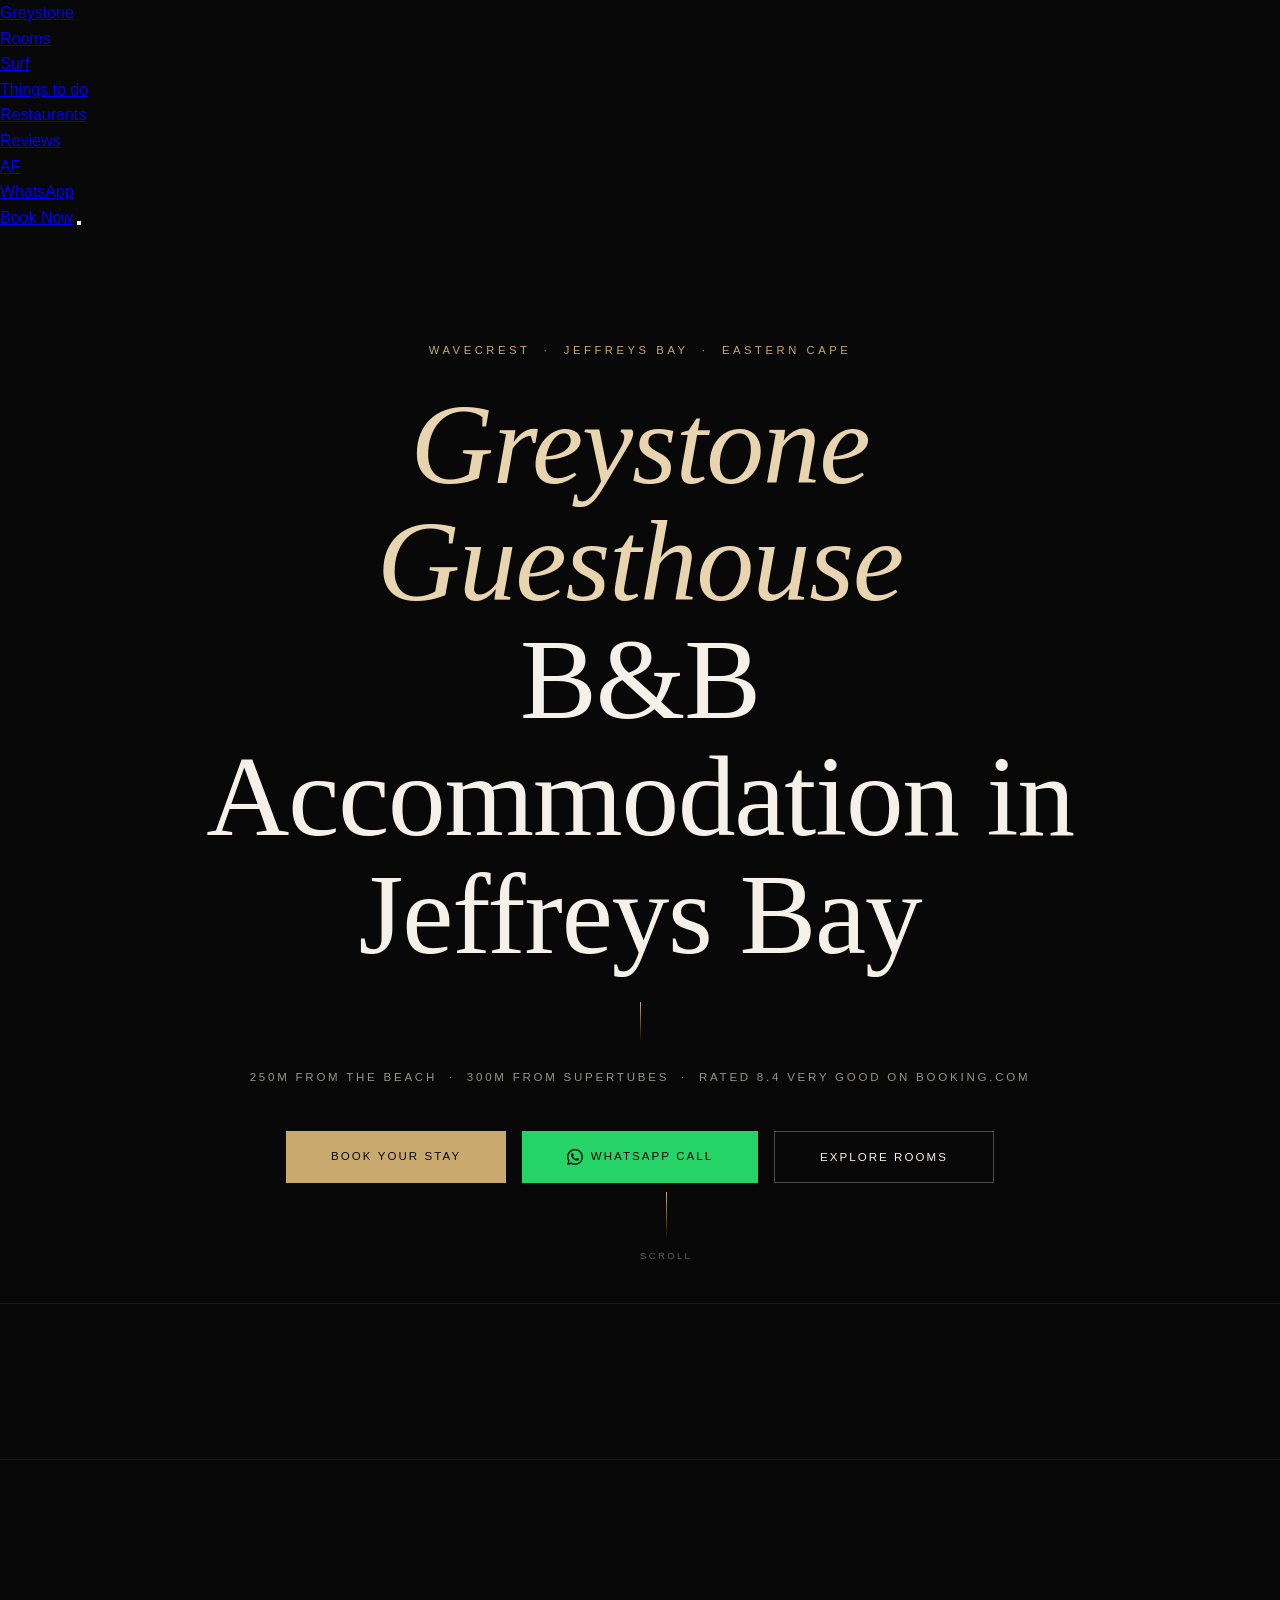
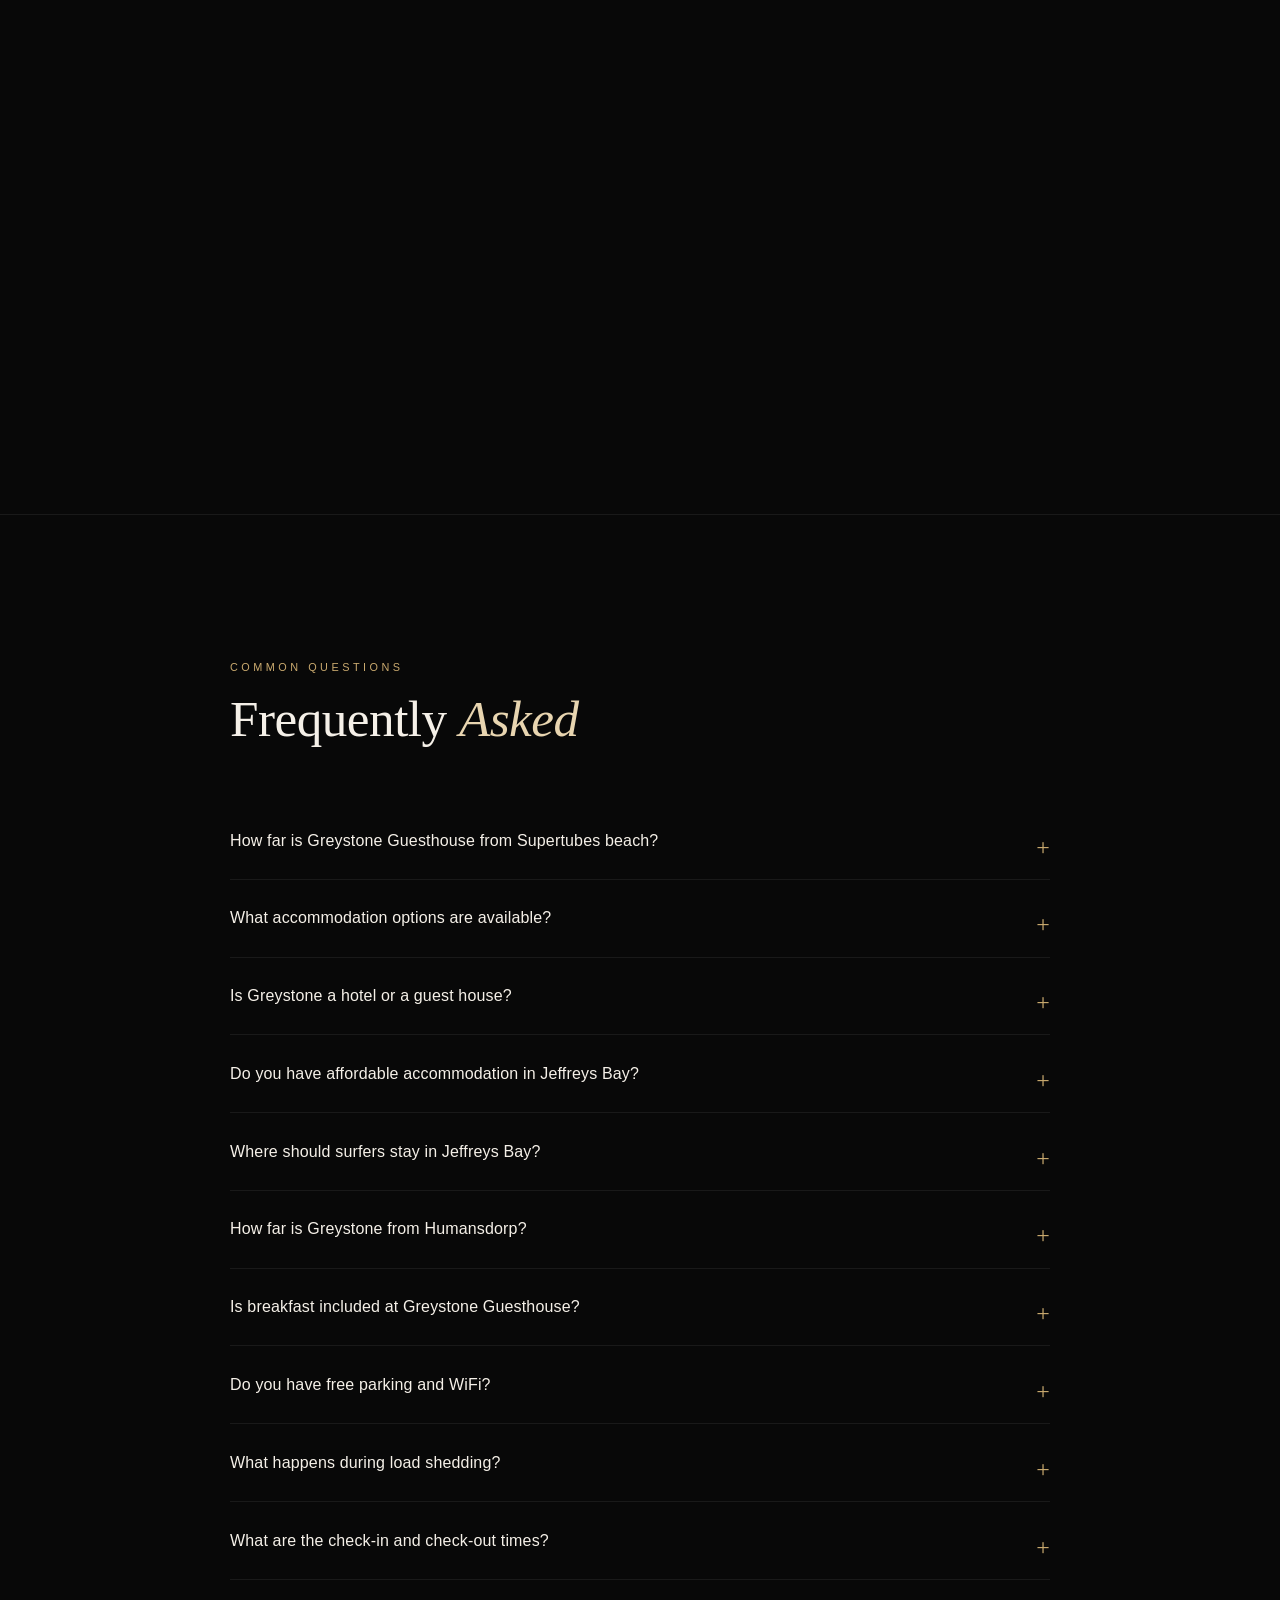
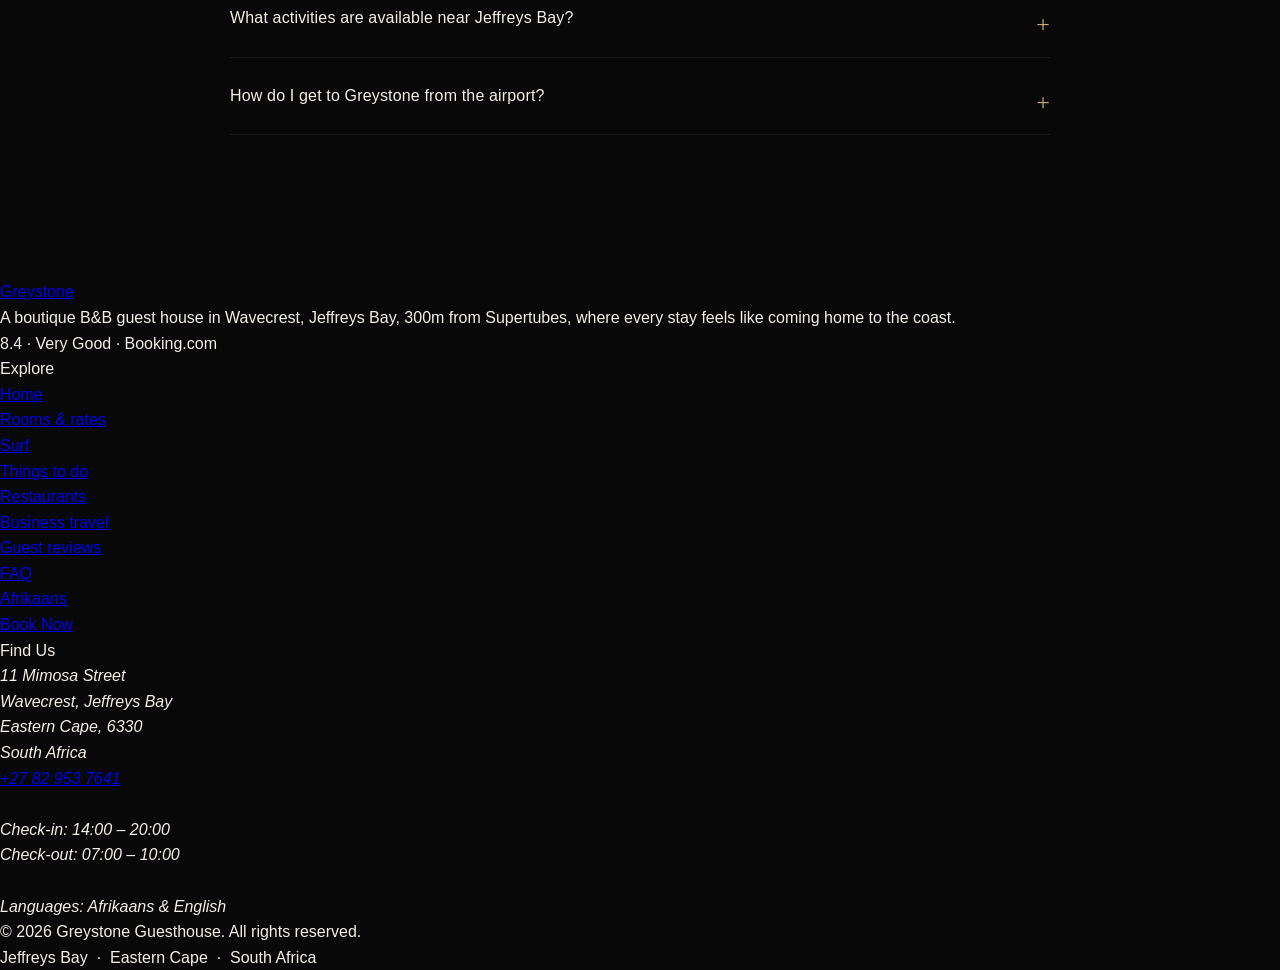
==== commit 5ba9fccc: "Beach is 250 m (re-measured); no named nearest beach, lead with Supertubes 300 m Co-Authored-By: Cla" ====
--- a/website/index.html
+++ b/website/index.html
@@ -46,7 +46,7 @@
     }
   </script>
   <title>Jeffreys Bay Accommodation | Greystone Guesthouse B&B</title>
-  <meta name="description" content="B&amp;B guest house accommodation in Jeffreys Bay, 260m from the beach and 300m from Supertubes. 8 en-suite rooms from R650/night, free WiFi &amp; parking.">
+  <meta name="description" content="B&amp;B guest house accommodation in Jeffreys Bay, 250m from the beach and 300m from Supertubes. 8 en-suite rooms from R650/night, free WiFi &amp; parking.">
   <meta name="robots" content="index, follow, max-image-preview:large">
   <meta name="referrer" content="strict-origin-when-cross-origin">
   <meta name="theme-color" content="#080808">
@@ -59,7 +59,7 @@
   <!-- Open Graph -->
   <meta property="og:type" content="website">
   <meta property="og:title" content="Greystone Guesthouse | B&amp;B Accommodation in Jeffreys Bay">
-  <meta property="og:description" content="Boutique guesthouse 260m from Supertubes. 8 en-suite rooms, full breakfast, free WiFi & parking. Rated 8.4 Very Good on Booking.com.">
+  <meta property="og:description" content="Boutique guesthouse 250m from the beach and 300m from Supertubes. 8 en-suite rooms, full breakfast, free WiFi & parking. Rated 8.4 Very Good on Booking.com.">
   <meta property="og:url" content="https://greystoneguesthouse.co.za/">
   <meta property="og:image" content="https://greystoneguesthouse.co.za/images/553368676.jpg">
   <meta property="og:image:width" content="1024">
@@ -71,7 +71,7 @@
   <!-- Twitter Card -->
   <meta name="twitter:card" content="summary_large_image">
   <meta name="twitter:title" content="Greystone Guesthouse | B&amp;B Accommodation in Jeffreys Bay">
-  <meta name="twitter:description" content="Boutique B&B 260m from Supertubes. 8 en-suite rooms, full breakfast, rated 8.4 Very Good on Booking.com.">
+  <meta name="twitter:description" content="Boutique B&B 250m from the beach and 300m from Supertubes. 8 en-suite rooms, full breakfast, rated 8.4 Very Good on Booking.com.">
   <meta name="twitter:image" content="https://greystoneguesthouse.co.za/images/553368676.jpg">
   <meta name="twitter:image:alt" content="Sunset over Jeffreys Bay seen from Greystone Guesthouse">
 
@@ -89,7 +89,7 @@
     "@id": "https://greystoneguesthouse.co.za/#lodging",
     "name": "Greystone Guesthouse",
     "alternateName": ["Greystone Guest House", "Greystone B&B Jeffreys Bay", "Graystone Guesthouse"],
-    "description": "Boutique bed and breakfast guest house accommodation in Jeffreys Bay, South Africa. Located 260 metres from the beach and 300 metres from Supertubes, Greystone Guesthouse offers 8 en-suite rooms (four with balconies and partial sea views), full South African breakfast, free WiFi, and free parking. Ideal for surfers, couples, and travellers exploring the Eastern Cape and Garden Route.",
+    "description": "Boutique bed and breakfast guest house accommodation in Jeffreys Bay, South Africa. Located 250 metres from the beach and 300 metres from Supertubes, Greystone Guesthouse offers 8 en-suite rooms with sea views, full South African breakfast, free WiFi, and free parking. Ideal for surfers, couples, and travellers exploring the Eastern Cape and Garden Route.",
     "url": "https://greystoneguesthouse.co.za",
     "telephone": "+27829537641",
     "image": [
@@ -192,7 +192,7 @@
         "name": "How far is Greystone Guesthouse from Supertubes beach?",
         "acceptedAnswer": {
           "@type": "Answer",
-          "text": "Greystone Guesthouse is just 260 metres (about a 3-minute walk) from the beach and 300 metres from Supertubes, one of the world's most famous surf breaks. We're located in the Wavecrest area of Jeffreys Bay."
+          "text": "Greystone Guesthouse is just 250 metres (about a 3-minute walk) from the beach and 300 metres from Supertubes, one of the world's most famous surf breaks. We're located in the Wavecrest area of Jeffreys Bay."
         }
       },
       {
@@ -200,7 +200,7 @@
         "name": "What accommodation options are available at Greystone Guesthouse?",
         "acceptedAnswer": {
           "@type": "Answer",
-          "text": "Greystone offers 8 en-suite rooms across three tiers: Deluxe Sea View rooms (Rooms 1-4) with balconies and partial sea views from ZAR 1,200/night, Standard Queen rooms (Rooms 5-6) from ZAR 1,000/night, and Budget Annex rooms (Rooms 7-8) with private entrances and kitchenettes from ZAR 1,000/night. Single occupancy rates start from ZAR 650/night."
+          "text": "Greystone offers 8 en-suite rooms across three tiers: Deluxe Sea View rooms (Rooms 1-4) with balconies and sea views from ZAR 1,200/night, Standard Queen rooms (Rooms 5-6) from ZAR 1,000/night, and Budget Annex rooms (Rooms 7-8) with private entrances and kitchenettes from ZAR 1,000/night. Single occupancy rates start from ZAR 650/night."
         }
       },
       {
@@ -280,7 +280,7 @@
         "name": "How do I get to Greystone Guesthouse from the airport?",
         "acceptedAnswer": {
           "@type": "Answer",
-          "text": "Greystone Guesthouse is 80 km (about 50 miles) from Chief Dawid Stuurman International Airport in Port Elizabeth (Gqeberha). The drive takes approximately 1 hour. Monique will help you arrange an airport shuttle and can put you in touch with local operators."
+          "text": "Greystone Guesthouse is 64 km (about 53 miles) from Chief Dawid Stuurman International Airport in Port Elizabeth (Gqeberha). The drive takes approximately 1 hour. Monique will help you arrange an airport shuttle and can put you in touch with local operators."
         }
       }
     ]
@@ -1410,7 +1410,7 @@
         B&amp;B Accommodation in Jeffreys Bay
       </h1>
       <div class="hero-divider" aria-hidden="true"></div>
-      <p class="hero-sub">260m from the beach &nbsp;·&nbsp; 300m from Supertubes &nbsp;·&nbsp; Rated 8.4 Very Good on Booking.com</p>
+      <p class="hero-sub">250m from the beach &nbsp;·&nbsp; 300m from Supertubes &nbsp;·&nbsp; Rated 8.4 Very Good on Booking.com</p>
       <div class="hero-ctas">
         <a href="https://book.nightsbridge.com/20319"
            target="_blank" rel="noopener"
@@ -1439,7 +1439,7 @@
       <span class="stat-label">Guest Reviews</span>
     </div>
     <div class="stat reveal d3">
-      <span class="stat-num">260<small style="font-size:1.4rem">m</small></span>
+      <span class="stat-num">250<small style="font-size:1.4rem">m</small></span>
       <span class="stat-label">From the Beach</span>
     </div>
     <div class="stat reveal d4">
@@ -1481,7 +1481,7 @@
         <h2 class="display" id="about-heading">
           A Jeffreys Bay guest house<br><em>near the beach</em>
         </h2>
-        <p>Looking for a place to stay in Jeffreys Bay near the beach? Greystone Guesthouse is a boutique B&amp;B tucked into Wavecrest, just 260 metres from the shore and 300m from Supertubes. Eight individually appointed en-suite rooms, genuine South African hospitality, and a breakfast worth waking up for.</p>
+        <p>Looking for a place to stay in Jeffreys Bay near the beach? Greystone Guesthouse is a boutique B&amp;B tucked into Wavecrest, just 250 metres from the shore and 300m from Supertubes. Eight individually appointed en-suite rooms, genuine South African hospitality, and a breakfast worth waking up for.</p>
         <p>Whether you're chasing the perfect wave at Supertubes, exploring the Garden Route, venturing to ADDO Elephant Park, or simply unwinding — Greystone is your bed and breakfast base in Jeffreys Bay.</p>
         <a href="https://book.nightsbridge.com/20319"
            target="_blank" rel="noopener"
@@ -1499,7 +1499,7 @@
     <div class="rooms-header reveal">
       <div>
         <p class="eyebrow">Accommodation</p>
-        <h2 class="display" id="rooms-heading">Affordable rooms, <br><em>by the sea</em></h2>
+        <h2 class="display" id="rooms-heading">Affordable rooms,<br><em>sea views</em></h2>
       </div>
       <p class="rooms-note">All rooms en-suite · Flat-screen TV · Free WiFi · Daily housekeeping</p>
     </div>
@@ -1708,8 +1708,8 @@
               <span class="proximity-dist">300 m</span>
             </li>
             <li class="proximity-item">
-              <span class="proximity-name">Point Beach</span>
-              <span class="proximity-dist">500 yd</span>
+              <span class="proximity-name">The beach</span>
+              <span class="proximity-dist">250 m</span>
             </li>
             <li class="proximity-item">
               <span class="proximity-name">Ninas Real Food Restaurant</span>
@@ -1733,7 +1733,7 @@
             </li>
             <li class="proximity-item">
               <span class="proximity-name">Port Elizabeth (Gqeberha) airport</span>
-              <span class="proximity-dist">80 km</span>
+              <span class="proximity-dist">53 mi</span>
             </li>
           </ul>
         </div>
@@ -1833,11 +1833,11 @@
       <div class="faq-list">
         <details class="faq-item">
           <summary class="faq-question">How far is Greystone Guesthouse from Supertubes beach?</summary>
-          <p class="faq-answer">Greystone Guesthouse is just 260 metres (about a 3-minute walk) from the beach and 300 metres from Supertubes, one of the world's most famous surf breaks. We're located in the Wavecrest area of Jeffreys Bay, with restaurants and shops within 100 metres.</p>
+          <p class="faq-answer">Greystone Guesthouse is just 250 metres (about a 3-minute walk) from the beach and 300 metres from Supertubes, one of the world's most famous surf breaks. We're located in the Wavecrest area of Jeffreys Bay, with restaurants and shops within 100 metres.</p>
         </details>
         <details class="faq-item">
           <summary class="faq-question">What accommodation options are available?</summary>
-          <p class="faq-answer">We offer 8 en-suite rooms across three tiers: Deluxe Sea View rooms (Rooms 1–4) with balconies and partial sea views from ZAR 1,200/night, Standard Queen rooms (Rooms 5–6) from ZAR 1,000/night, and Budget Annex rooms (Rooms 7–8) with private entrances and kitchenettes from ZAR 1,000/night. Single occupancy rates start from ZAR 650/night.</p>
+          <p class="faq-answer">We offer 8 en-suite rooms across three tiers: Deluxe Sea View rooms (Rooms 1–4) with balconies and sea views from ZAR 1,200/night, Standard Queen rooms (Rooms 5–6) from ZAR 1,000/night, and Budget Annex rooms (Rooms 7–8) with private entrances and kitchenettes from ZAR 1,000/night. Single occupancy rates start from ZAR 650/night.</p>
         </details>
         <details class="faq-item">
           <summary class="faq-question">Is Greystone a hotel or a guest house?</summary>
@@ -1877,7 +1877,7 @@
         </details>
         <details class="faq-item">
           <summary class="faq-question">How do I get to Greystone from the airport?</summary>
-          <p class="faq-answer">We're 80 km (about an hour's drive) from Chief Dawid Stuurman International Airport in Port Elizabeth (Gqeberha). Monique will help you arrange an airport shuttle and can put you in touch with local operators: just send her a WhatsApp.</p>
+          <p class="faq-answer">We're 64 km (about an hour's drive) from Chief Dawid Stuurman International Airport in Port Elizabeth (Gqeberha). Monique will help you arrange an airport shuttle and can put you in touch with local operators: just send her a WhatsApp.</p>
         </details>
       </div>
     </div>
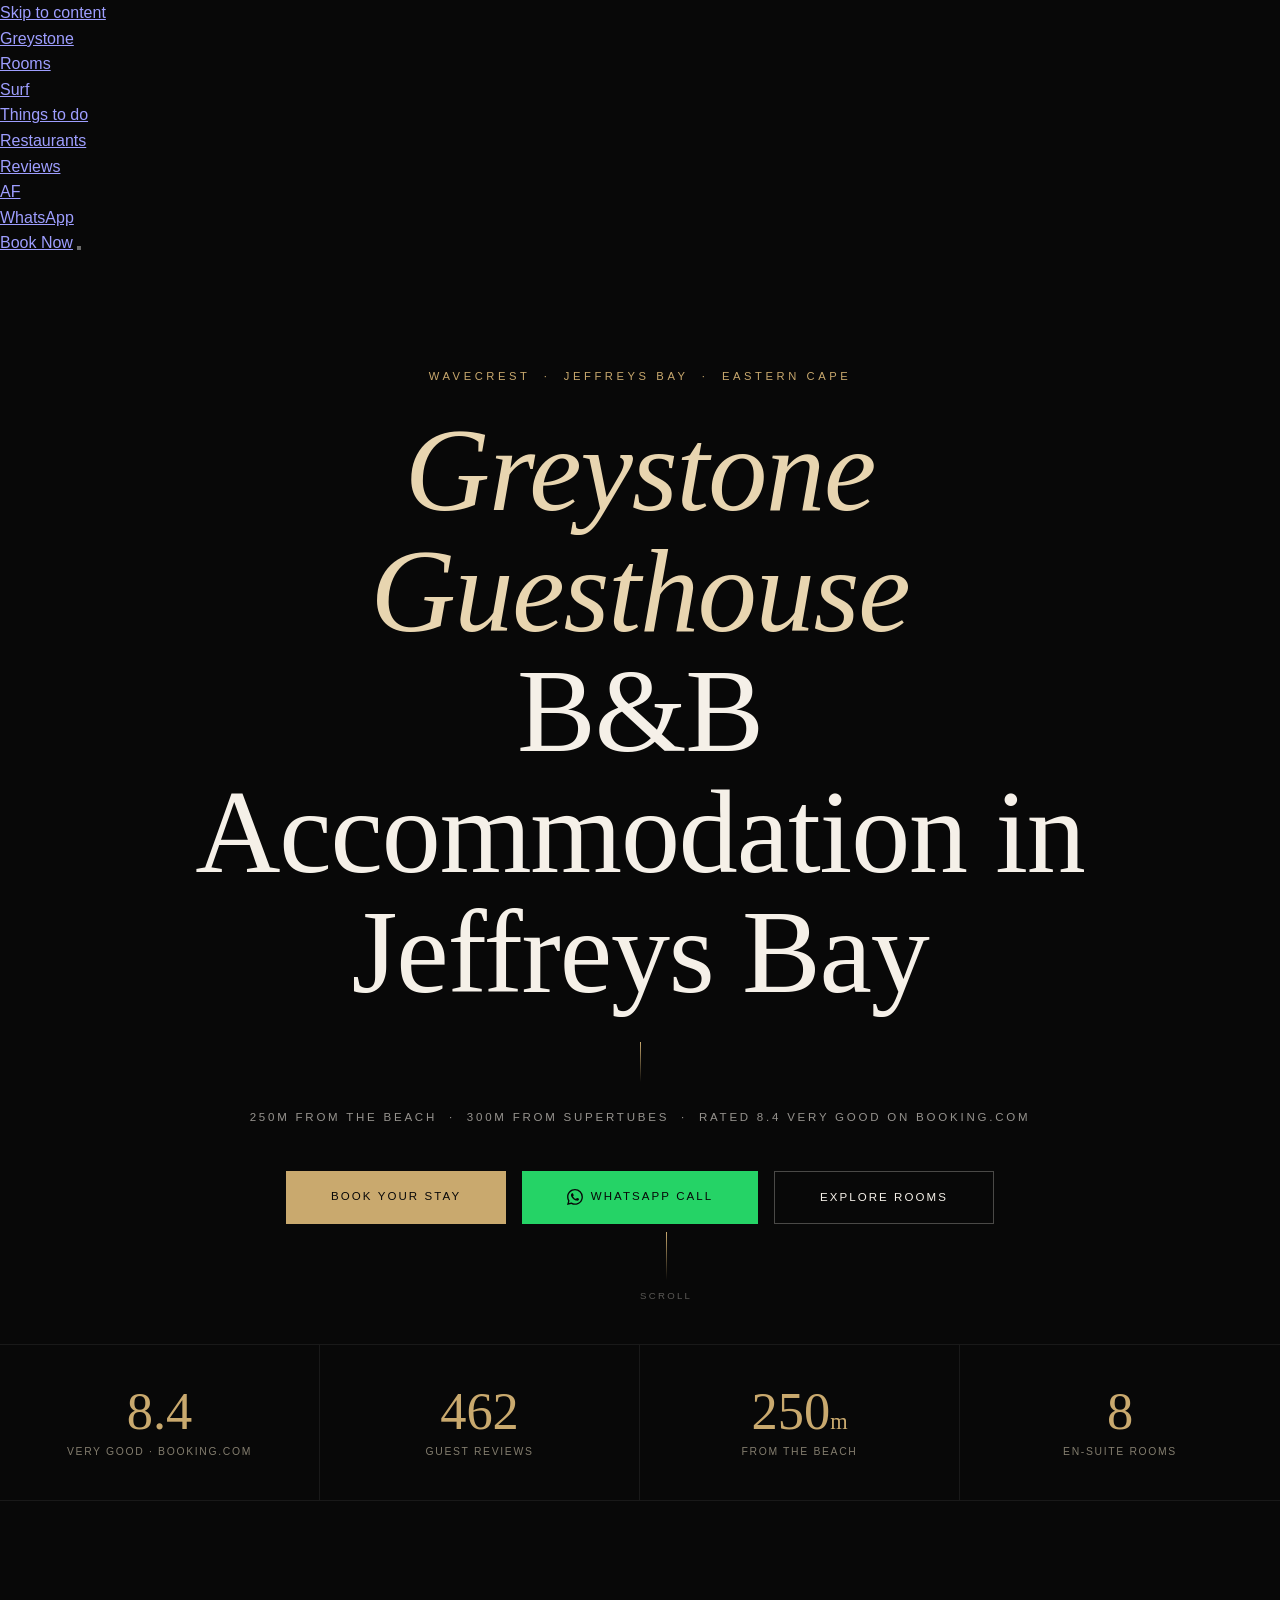
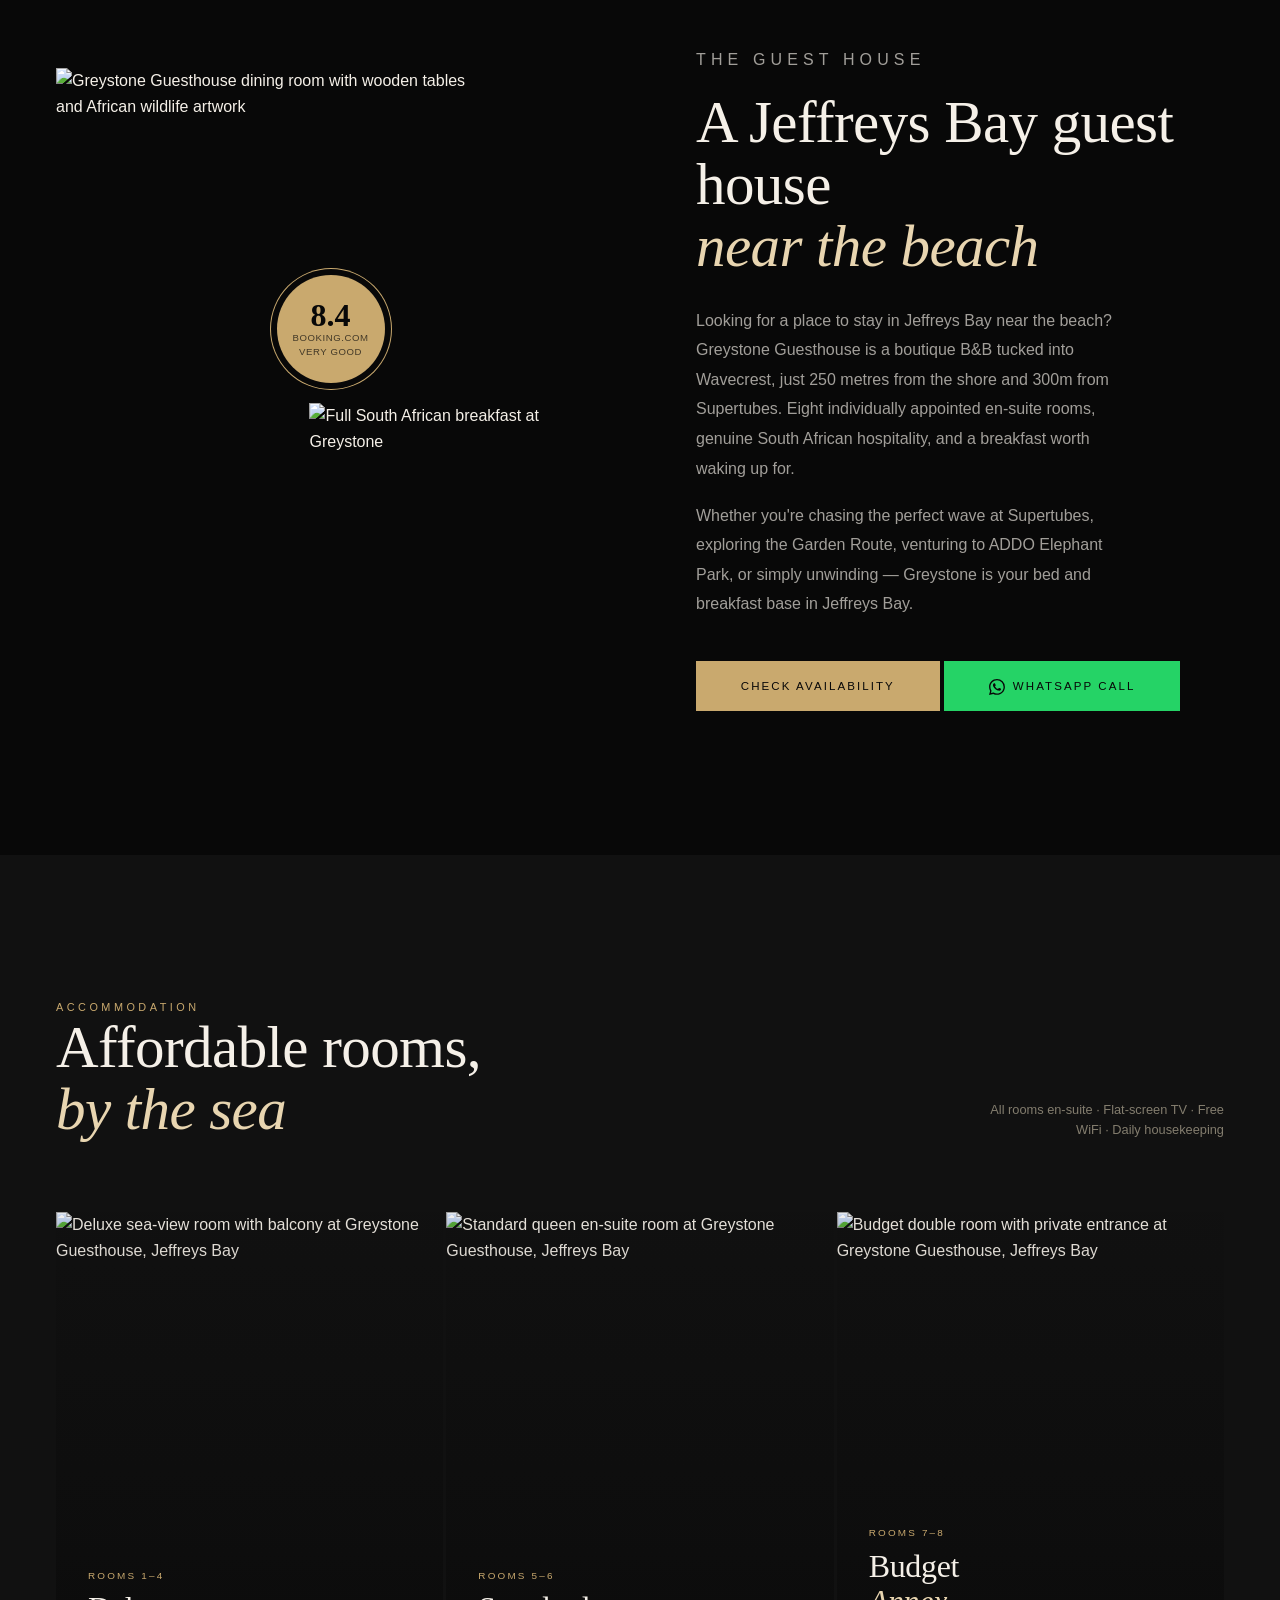
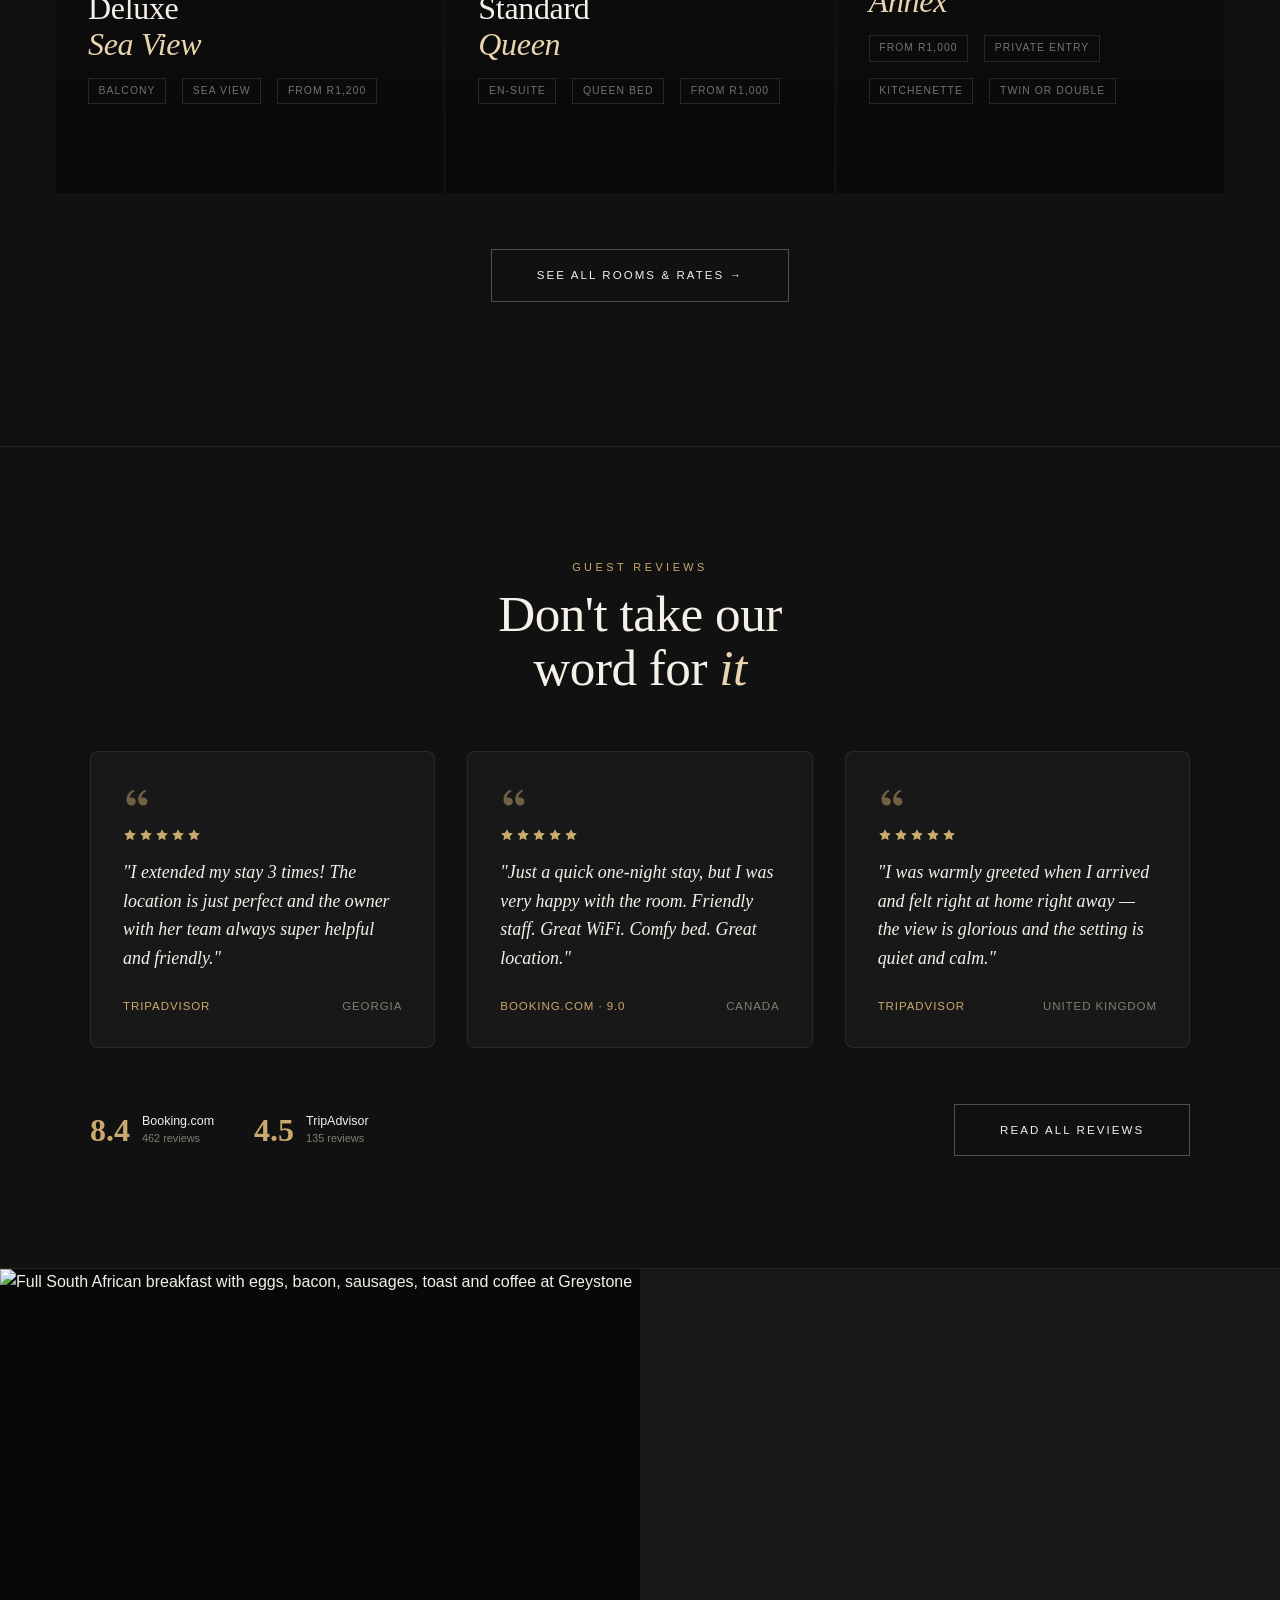
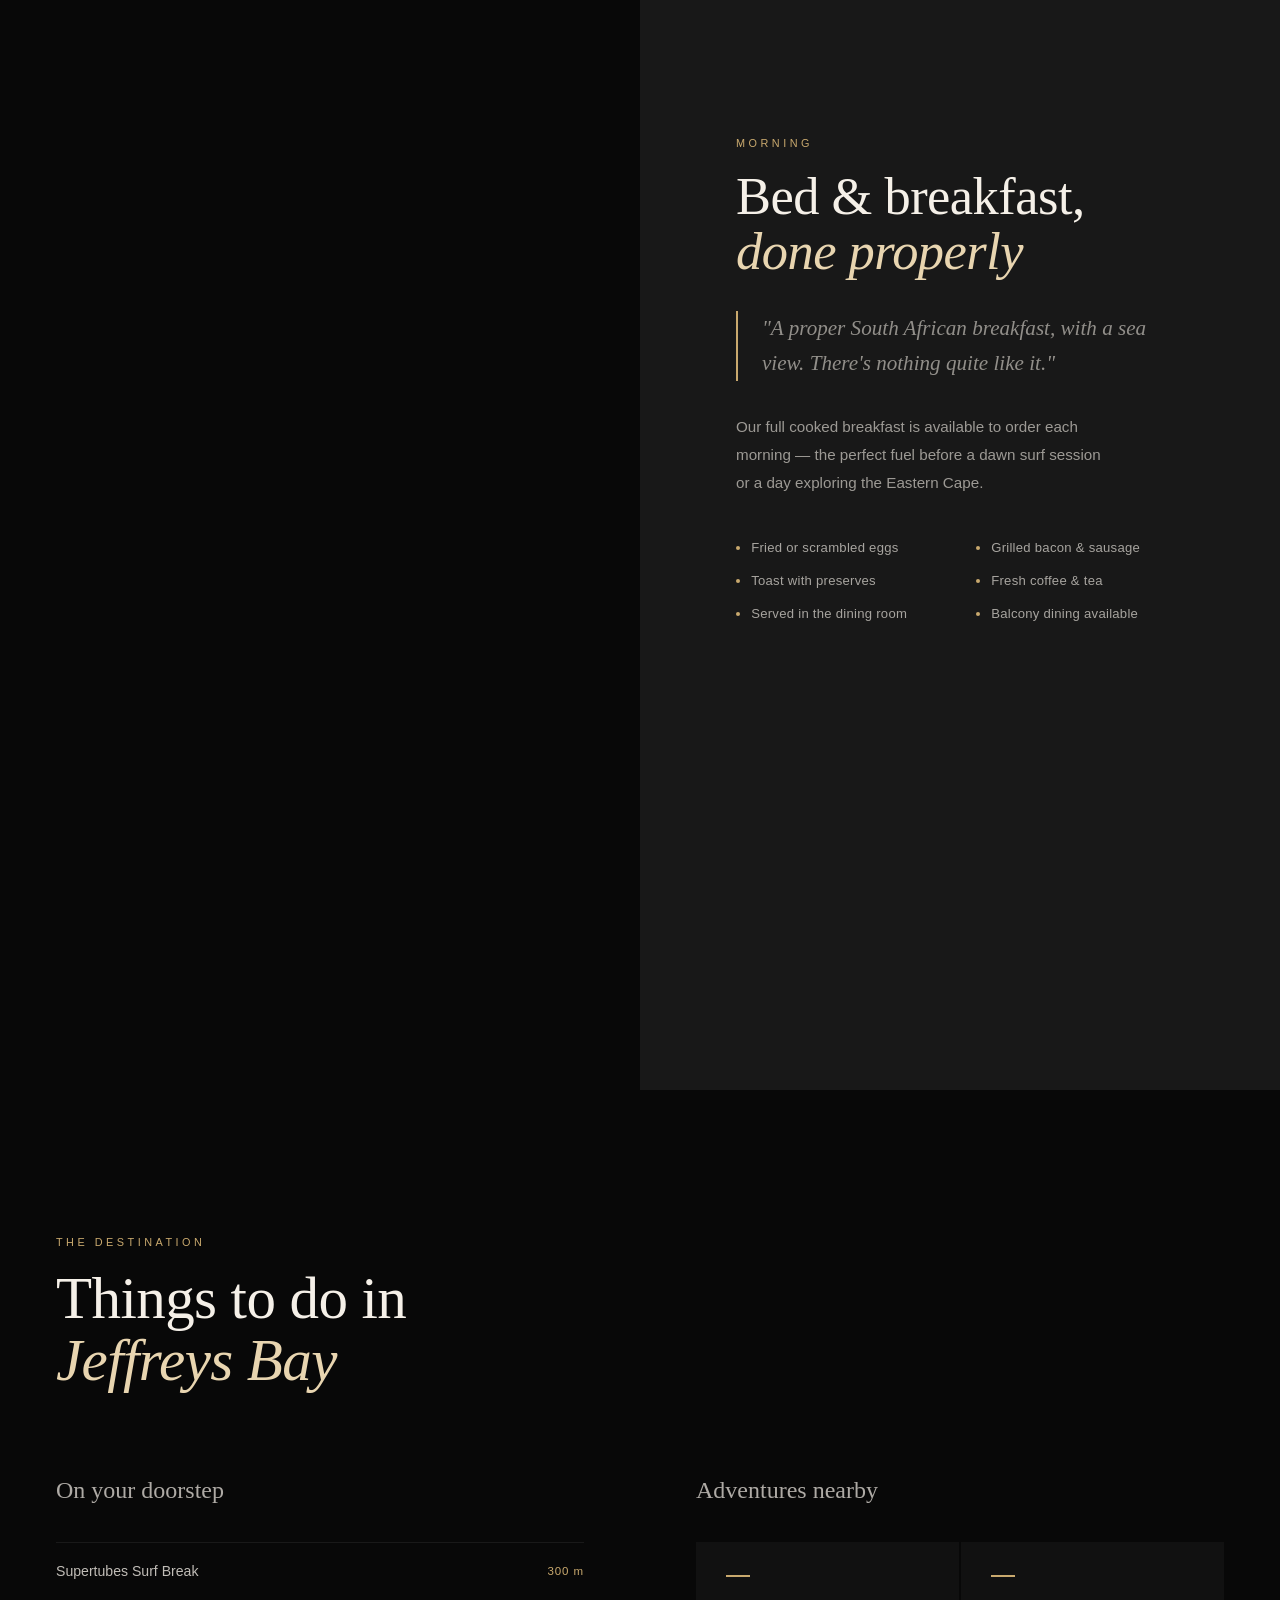
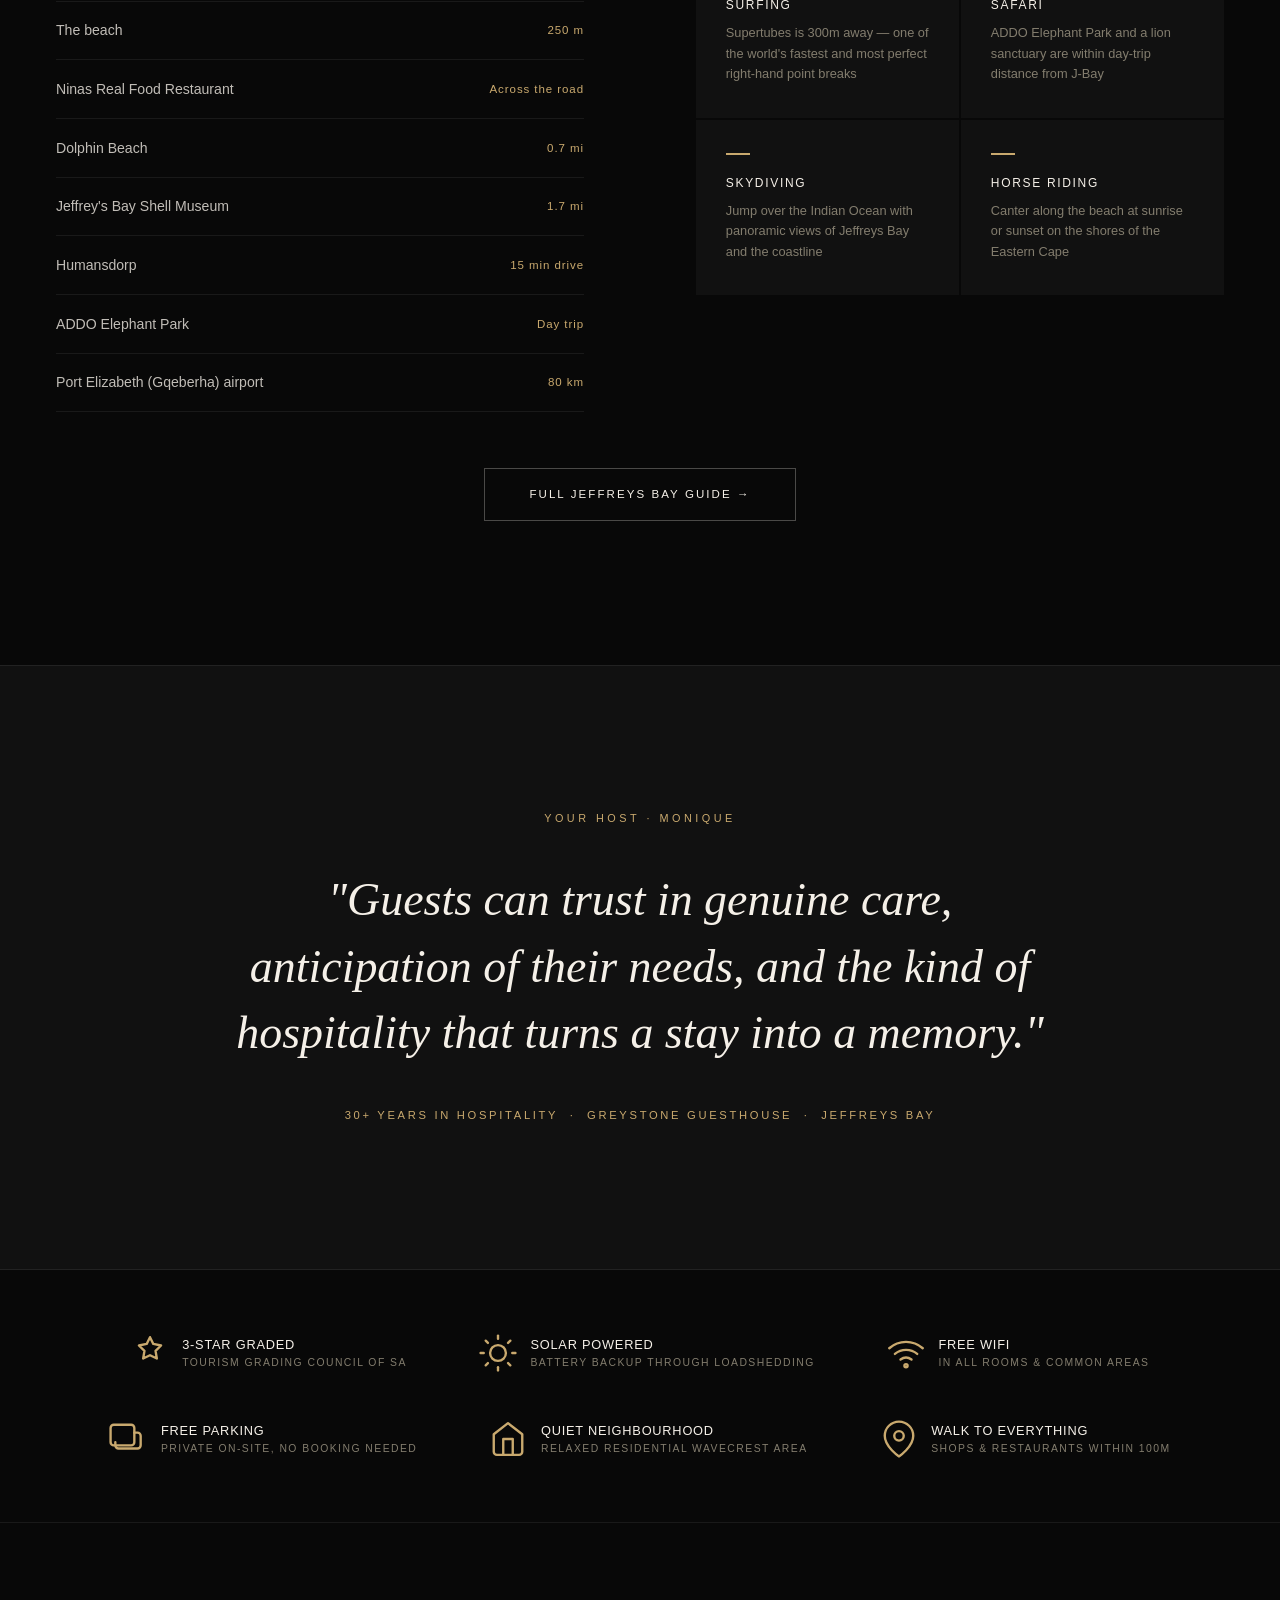
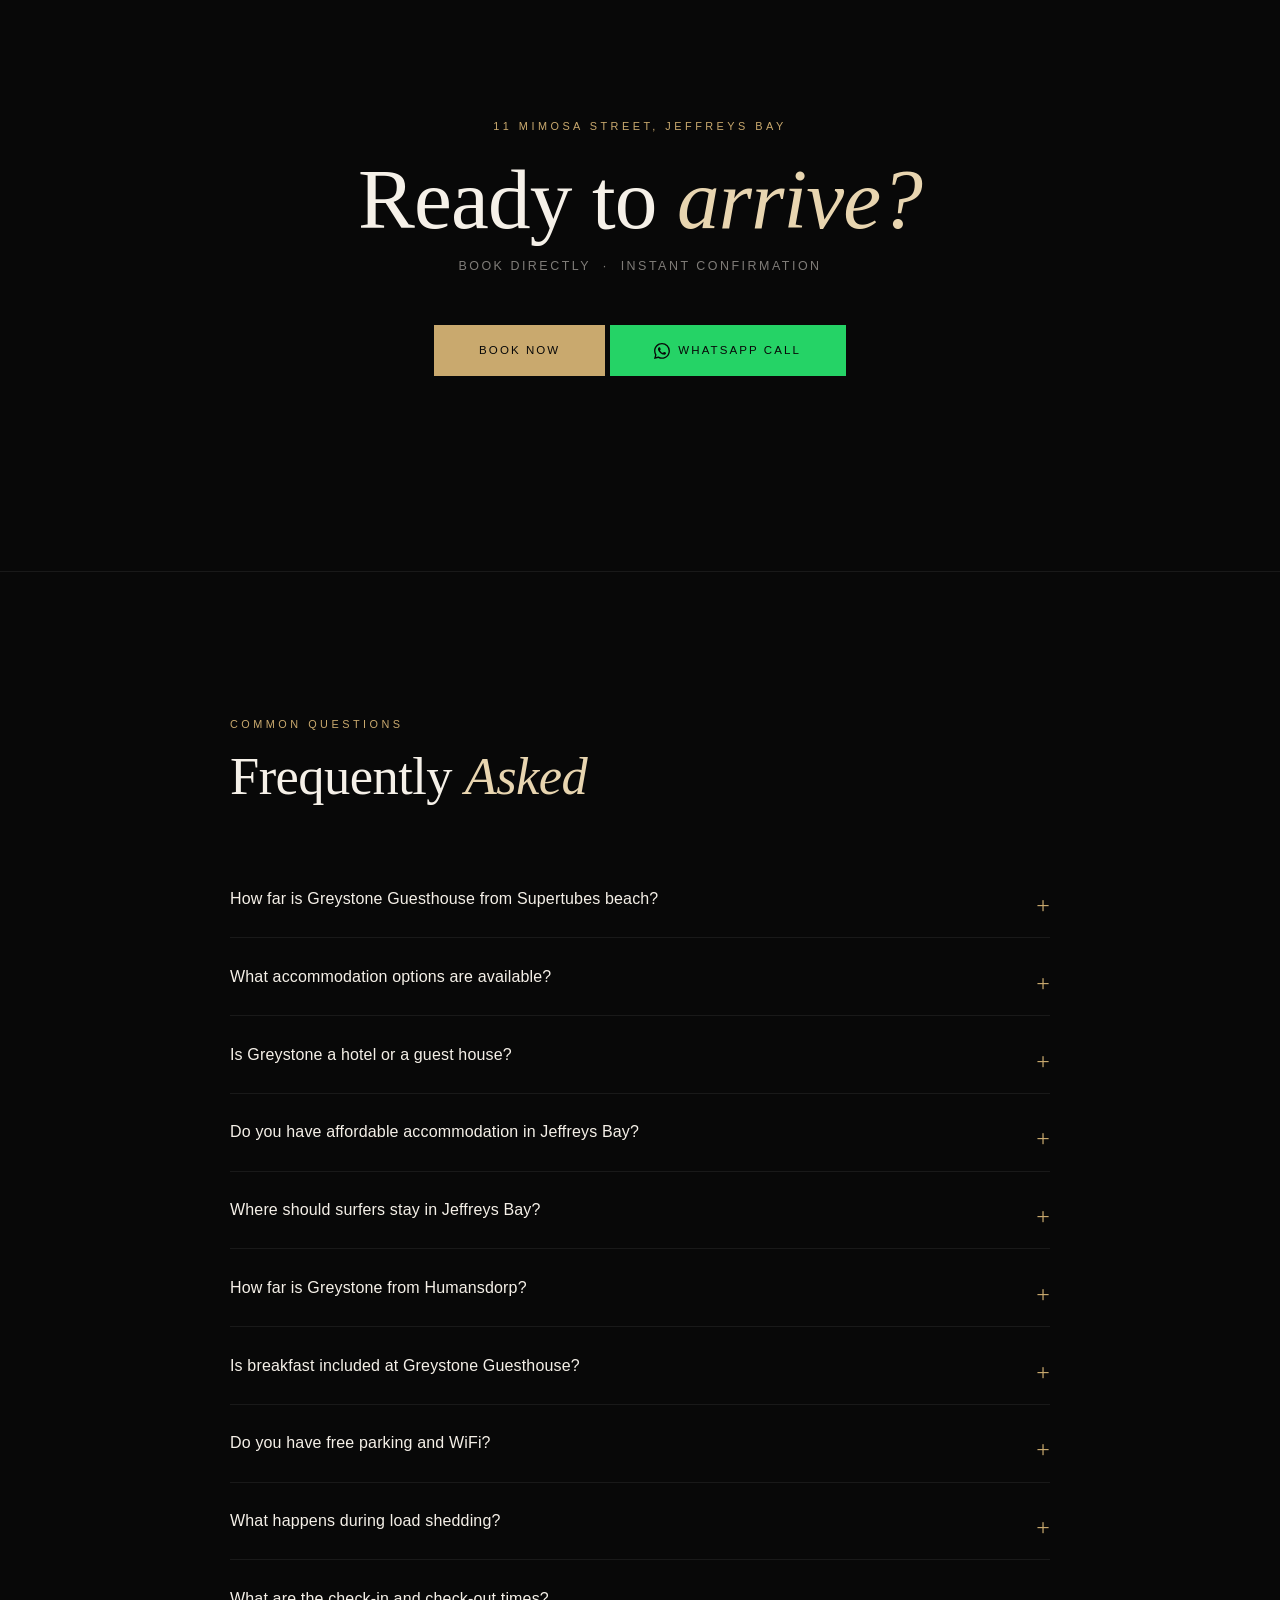
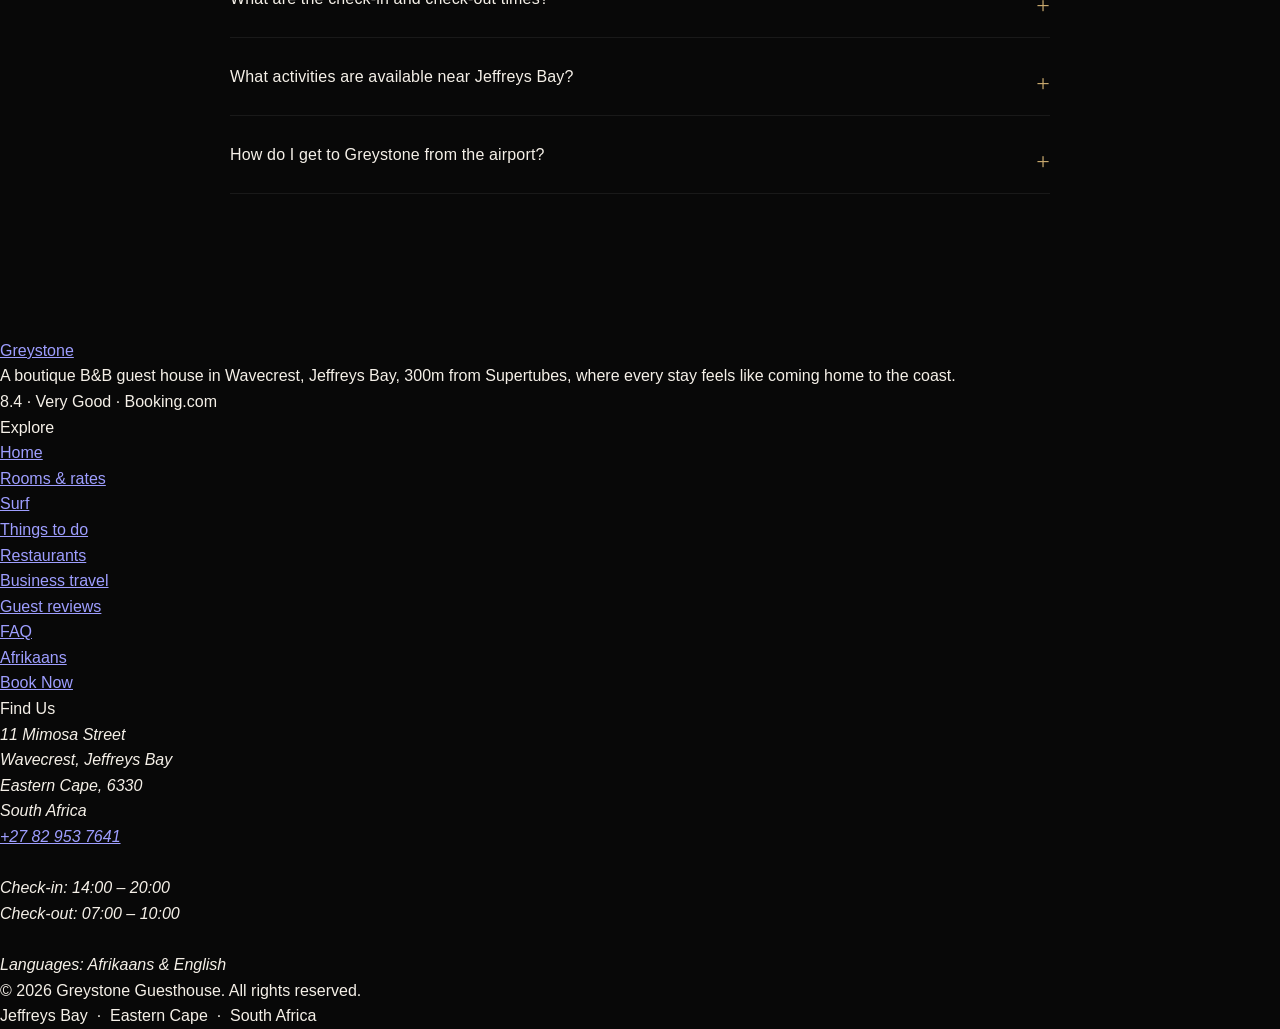
==== commit 3694abd9: "Modern Web Guidance audit fixes (items 1-20) Accessibility: skip link on every page, scroll-padding " ====
--- a/website/index.html
+++ b/website/index.html
@@ -3,6 +3,12 @@
 <head>
   <meta charset="UTF-8">
   <meta name="viewport" content="width=device-width, initial-scale=1.0">
+  <!-- Scroll reveals hide content only while scripts run. If site.js never runs (blocked, timed out),
+       the class comes off at load and everything shows. -->
+  <script>
+    document.documentElement.classList.add('js');
+    window.addEventListener('load', function () { if (!window.ggSiteJs) document.documentElement.classList.remove('js'); });
+  </script>
   <link rel="preload" href="/fonts/cormorant-garamond-latin.woff2" as="font" type="font/woff2" crossorigin>
   <link rel="preload" href="/fonts/cormorant-garamond-italic-latin.woff2" as="font" type="font/woff2" crossorigin>
   <!-- Tracking opt-out: open any page with ?notrack=1 to stop GA4 and Clarity on this device; ?notrack=0 turns them back on. Also skips tracking for a known bot pattern (see comment below). -->
@@ -50,6 +56,7 @@
   <meta name="robots" content="index, follow, max-image-preview:large">
   <meta name="referrer" content="strict-origin-when-cross-origin">
   <meta name="theme-color" content="#080808">
+  <meta name="color-scheme" content="dark">
   <link rel="icon" href="/favicon.svg" type="image/svg+xml">
   <link rel="canonical" href="https://greystoneguesthouse.co.za/">
   <link rel="alternate" hreflang="en-ZA" href="https://greystoneguesthouse.co.za/">
@@ -89,7 +96,7 @@
     "@id": "https://greystoneguesthouse.co.za/#lodging",
     "name": "Greystone Guesthouse",
     "alternateName": ["Greystone Guest House", "Greystone B&B Jeffreys Bay", "Graystone Guesthouse"],
-    "description": "Boutique bed and breakfast guest house accommodation in Jeffreys Bay, South Africa. Located 250 metres from the beach and 300 metres from Supertubes, Greystone Guesthouse offers 8 en-suite rooms with sea views, full South African breakfast, free WiFi, and free parking. Ideal for surfers, couples, and travellers exploring the Eastern Cape and Garden Route.",
+    "description": "Boutique bed and breakfast guest house accommodation in Jeffreys Bay, South Africa. Located 250 metres from the beach and 300 metres from Supertubes, Greystone Guesthouse offers 8 en-suite rooms (four with balconies and partial sea views), full South African breakfast, free WiFi, and free parking. Ideal for surfers, couples, and travellers exploring the Eastern Cape and Garden Route.",
     "url": "https://greystoneguesthouse.co.za",
     "telephone": "+27829537641",
     "image": [
@@ -200,7 +207,7 @@
         "name": "What accommodation options are available at Greystone Guesthouse?",
         "acceptedAnswer": {
           "@type": "Answer",
-          "text": "Greystone offers 8 en-suite rooms across three tiers: Deluxe Sea View rooms (Rooms 1-4) with balconies and sea views from ZAR 1,200/night, Standard Queen rooms (Rooms 5-6) from ZAR 1,000/night, and Budget Annex rooms (Rooms 7-8) with private entrances and kitchenettes from ZAR 1,000/night. Single occupancy rates start from ZAR 650/night."
+          "text": "Greystone offers 8 en-suite rooms across three tiers: Deluxe Sea View rooms (Rooms 1-4) with balconies and partial sea views from ZAR 1,200/night, Standard Queen rooms (Rooms 5-6) from ZAR 1,000/night, and Budget Annex rooms (Rooms 7-8) with private entrances and kitchenettes from ZAR 1,000/night. Single occupancy rates start from ZAR 650/night."
         }
       },
       {
@@ -280,7 +287,7 @@
         "name": "How do I get to Greystone Guesthouse from the airport?",
         "acceptedAnswer": {
           "@type": "Answer",
-          "text": "Greystone Guesthouse is 64 km (about 53 miles) from Chief Dawid Stuurman International Airport in Port Elizabeth (Gqeberha). The drive takes approximately 1 hour. Monique will help you arrange an airport shuttle and can put you in touch with local operators."
+          "text": "Greystone Guesthouse is 80 km (about 50 miles) from Chief Dawid Stuurman International Airport in Port Elizabeth (Gqeberha). The drive takes approximately 1 hour. Monique will help you arrange an airport shuttle and can put you in touch with local operators."
         }
       }
     ]
@@ -319,14 +326,17 @@
       --border-faint:rgba(255,255,255,0.07);
     }
 
-    html { scroll-behavior: smooth; overflow-x: hidden; overflow-x: clip; } /* slide-ins start off-screen: stop phones widening the page */
+    html { overflow-x: hidden; overflow-x: clip; } /* slide-ins start off-screen: stop phones widening the page */
+
+    @media (prefers-reduced-motion: no-preference) {
+      html { scroll-behavior: smooth; }
+    }
 
     body {
       background: var(--ink);
       color: var(--cream);
       font-family: 'Inter', sans-serif;
       font-weight: 300;
-      font-size: 16px;
       line-height: 1.6;
       overflow-x: hidden;
     }
@@ -335,17 +345,18 @@
     picture { display: contents; }
 
     /* ─── SCROLL REVEAL ─────────────────────────────────────────── */
-    .reveal {
+    /* .js is set in the head; without it (scripts off or site.js failed) everything stays visible. */
+    .js .reveal {
       opacity: 0;
       transform: translateY(44px);
       transition: opacity 0.85s cubic-bezier(.22,.6,.36,1),
                   transform 0.85s cubic-bezier(.22,.6,.36,1);
     }
-    .reveal.visible { opacity: 1; transform: translateY(0); }
-    .reveal-left  { opacity: 0; transform: translateX(-44px); transition: opacity 0.85s cubic-bezier(.22,.6,.36,1), transform 0.85s cubic-bezier(.22,.6,.36,1); }
-    .reveal-left.visible { opacity: 1; transform: translateX(0); }
-    .reveal-right { opacity: 0; transform: translateX(44px);  transition: opacity 0.85s cubic-bezier(.22,.6,.36,1), transform 0.85s cubic-bezier(.22,.6,.36,1); }
-    .reveal-right.visible { opacity: 1; transform: translateX(0); }
+    .js .reveal.visible { opacity: 1; transform: translateY(0); }
+    .js .reveal-left  { opacity: 0; transform: translateX(-44px); transition: opacity 0.85s cubic-bezier(.22,.6,.36,1), transform 0.85s cubic-bezier(.22,.6,.36,1); }
+    .js .reveal-left.visible { opacity: 1; transform: translateX(0); }
+    .js .reveal-right { opacity: 0; transform: translateX(44px);  transition: opacity 0.85s cubic-bezier(.22,.6,.36,1), transform 0.85s cubic-bezier(.22,.6,.36,1); }
+    .js .reveal-right.visible { opacity: 1; transform: translateX(0); }
     .d1 { transition-delay: 0.1s; }
     .d2 { transition-delay: 0.2s; }
     .d3 { transition-delay: 0.3s; }
@@ -364,6 +375,7 @@
 
     .display {
       font-family: 'Cormorant Garamond', serif;
+      font-size-adjust: none;
       font-weight: 300;
       line-height: 1.05;
       letter-spacing: -0.01em;
@@ -430,7 +442,8 @@
 
     .hero-title {
       font-family: 'Cormorant Garamond', serif;
-      font-size: clamp(3.8rem, 9vw, 7.5rem);
+      font-size-adjust: none;
+      font-size: clamp(3.8rem, 1.62rem + 7.2vw, 7.5rem);
       font-weight: 300;
       line-height: 1.02;
       letter-spacing: -0.01em;
@@ -535,7 +548,7 @@
       width: 1px;
       height: 48px;
       background: linear-gradient(to bottom, var(--gold), transparent);
-      animation: scrollPulse 2.2s ease-in-out infinite;
+      animation: scrollPulse 2.2s ease-in-out 3; /* a few pulses, then still (WCAG 2.2.2) */
     }
 
     /* Hero text is visible from the first paint (Google's LCP waits for it); it only slides up. */
@@ -568,7 +581,8 @@
 
     .stat-num {
       font-family: 'Cormorant Garamond', serif;
-      font-size: clamp(2.6rem, 4vw, 3.8rem);
+      font-size-adjust: none;
+      font-size: clamp(2.6rem, 0.72rem + 3.2vw, 3.8rem);
       font-weight: 300;
       color: var(--gold);
       line-height: 1;
@@ -640,6 +654,7 @@
     }
     .about-badge-num {
       font-family: 'Cormorant Garamond', serif;
+      font-size-adjust: none;
       font-size: 2rem;
       font-weight: 600;
       color: var(--ink);
@@ -647,7 +662,7 @@
     }
     .about-badge-text {
       font-family: 'Inter', sans-serif;
-      font-size: 0.5rem;
+      font-size: 0.6rem;
       font-weight: 500;
       letter-spacing: 0.06em;
       text-transform: uppercase;
@@ -659,7 +674,7 @@
     .about-text .eyebrow { margin-bottom: 1rem; }
 
     .about-text h2 {
-      font-size: clamp(2.8rem, 4.5vw, 4.2rem);
+      font-size: clamp(2.8rem, 0.81rem + 3.6vw, 4.2rem);
       margin-bottom: 1.8rem;
     }
 
@@ -688,7 +703,7 @@
       gap: 2rem;
     }
 
-    .rooms-header h2 { font-size: clamp(2.8rem, 4.5vw, 4.2rem); }
+    .rooms-header h2 { font-size: clamp(2.8rem, 0.81rem + 3.6vw, 4.2rem); }
 
     .rooms-note {
       font-size: 0.8rem;
@@ -752,6 +767,7 @@
 
     .room-name {
       font-family: 'Cormorant Garamond', serif;
+      font-size-adjust: none;
       font-size: 2rem;
       font-weight: 300;
       line-height: 1.1;
@@ -786,6 +802,7 @@
     }
     .room-price-amount {
       font-family: 'Cormorant Garamond', serif;
+      font-size-adjust: none;
       font-size: 1.6rem;
       font-weight: 300;
       color: var(--cream);
@@ -832,7 +849,7 @@
     }
 
     .reviews-snippet-header .display {
-      font-size: clamp(2.2rem, 4vw, 3.2rem);
+      font-size: clamp(2.2rem, 0.72rem + 3.2vw, 3.2rem);
       margin-top: 0.7rem;
     }
 
@@ -877,6 +894,7 @@
 
     .review-quote p {
       font-family: 'Cormorant Garamond', serif;
+      font-size-adjust: none;
       font-size: 1.12rem;
       font-weight: 300;
       font-style: italic;
@@ -922,6 +940,7 @@
 
     .snippet-score {
       font-family: 'Cormorant Garamond', serif;
+      font-size-adjust: none;
       font-size: 2rem;
       font-weight: 600;
       color: var(--gold);
@@ -977,10 +996,11 @@
     }
 
     .breakfast-content .eyebrow { margin-bottom: 1rem; }
-    .breakfast-content h2 { font-size: clamp(2.6rem, 4vw, 3.8rem); margin-bottom: 2rem; }
+    .breakfast-content h2 { font-size: clamp(2.6rem, 0.72rem + 3.2vw, 3.8rem); margin-bottom: 2rem; }
 
     .breakfast-quote {
       font-family: 'Cormorant Garamond', serif;
+      font-size-adjust: none;
       font-size: 1.32rem;
       font-style: italic;
       font-weight: 300;
@@ -1036,7 +1056,7 @@
       margin-bottom: 5rem;
     }
     .location-header .eyebrow { margin-bottom: 1rem; }
-    .location-header h2 { font-size: clamp(2.8rem, 4.5vw, 4.2rem); }
+    .location-header h2 { font-size: clamp(2.8rem, 0.81rem + 3.6vw, 4.2rem); }
 
     .location-grid {
       display: grid;
@@ -1047,6 +1067,7 @@
 
     .location-proximity h3 {
       font-family: 'Cormorant Garamond', serif;
+      font-size-adjust: none;
       font-size: 1.5rem;
       font-weight: 300;
       margin-bottom: 2rem;
@@ -1077,6 +1098,7 @@
 
     .activities h3 {
       font-family: 'Cormorant Garamond', serif;
+      font-size-adjust: none;
       font-size: 1.5rem;
       font-weight: 300;
       margin-bottom: 2rem;
@@ -1140,7 +1162,8 @@
 
     .host-quote {
       font-family: 'Cormorant Garamond', serif;
-      font-size: clamp(1.9rem, 3.5vw, 3rem);
+      font-size-adjust: none;
+      font-size: clamp(1.9rem, 0.63rem + 2.8vw, 3rem);
       font-weight: 300;
       font-style: italic;
       line-height: 1.45;
@@ -1206,8 +1229,7 @@
     /* ─── CTA BANNER ────────────────────────────────────────────── */
     .cta-section {
       position: relative;
-      height: 72vh;
-      min-height: 500px;
+      min-height: max(500px, 72vh); /* grows with larger text instead of clipping it */
       display: flex;
       align-items: center;
       justify-content: center;
@@ -1221,7 +1243,6 @@
       background-image: image-set(url('/images/553368832.webp') type('image/webp'), url('/images/553368832.jpg') type('image/jpeg'));
       background-size: cover;
       background-position: center 25%;
-      background-attachment: fixed;
     }
 
     .cta-overlay {
@@ -1234,13 +1255,13 @@
       position: relative;
       z-index: 2;
       text-align: center;
-      padding: 0 2rem;
+      padding: 4rem 2rem;
     }
 
     .cta-content .eyebrow { margin-bottom: 1.2rem; }
 
     .cta-title {
-      font-size: clamp(3.2rem, 6.5vw, 5.8rem);
+      font-size: clamp(3.2rem, 1.17rem + 5.2vw, 5.8rem);
       margin-bottom: 0.8rem;
     }
 
@@ -1264,7 +1285,7 @@
     }
 
     .faq-inner .eyebrow { margin-bottom: 1rem; }
-    .faq-inner h2 { font-size: clamp(2.6rem, 4vw, 3.8rem); margin-bottom: 3.5rem; }
+    .faq-inner h2 { font-size: clamp(2.6rem, 0.72rem + 3.2vw, 3.8rem); margin-bottom: 3.5rem; }
 
     .faq-list { display: flex; flex-direction: column; }
 
@@ -1289,8 +1310,10 @@
 
     .faq-question::after {
       content: '+';
+      content: '+' / ''; /* decorative: screen readers skip it */
       float: right;
       font-family: 'Cormorant Garamond', serif;
+      font-size-adjust: none;
       font-size: 1.5rem;
       font-weight: 300;
       color: var(--gold);
@@ -1320,7 +1343,7 @@
 
     @media (max-width: 768px) {
 
-      .hero-title { font-size: clamp(3rem, 11vw, 4.5rem); }
+      .hero-title { font-size: clamp(3rem, 0.536rem + 8.8vw, 4.5rem); }
 
       .stats-bar { grid-template-columns: 1fr 1fr; }
       .stat { border-right: none; border-bottom: 1px solid var(--border-faint); }
@@ -1330,7 +1353,7 @@
       .about-section { padding: 5rem 1.5rem; }
       .about-inner { grid-template-columns: 1fr; gap: 3rem; }
       .about-visual { height: 360px; }
-      .about-text h2 { font-size: clamp(2.4rem, 7vw, 3.2rem); }
+      .about-text h2 { font-size: clamp(2.4rem, 0.341rem + 5.6vw, 3.2rem); }
       .about-text p { max-width: 100%; }
 
       .rooms-section { padding: 5rem 1.5rem; }
@@ -1342,7 +1365,7 @@
       .breakfast-section { grid-template-columns: 1fr; }
       .breakfast-visual { height: 55vw; min-height: 280px; }
       .breakfast-content { padding: 4rem 1.5rem; }
-      .breakfast-content h2 { font-size: clamp(2.2rem, 7vw, 3rem); }
+      .breakfast-content h2 { font-size: clamp(2.2rem, 0.341rem + 5.6vw, 3rem); }
       .breakfast-grid { grid-template-columns: 1fr; }
 
       .location-section { padding: 5rem 1.5rem; }
@@ -1350,17 +1373,16 @@
       .activities-grid { grid-template-columns: 1fr; }
 
       .host-section { padding: 5rem 1.5rem; }
-      .host-quote { font-size: clamp(1.6rem, 5.5vw, 2.2rem); }
+      .host-quote { font-size: clamp(1.6rem, 0.268rem + 4.4vw, 2.2rem); }
 
       .faq-section { padding: 5rem 1.5rem; }
 
-      .cta-bg { background-attachment: scroll; }
-      .cta-title { font-size: clamp(2.8rem, 9vw, 4rem); }
+      .cta-title { font-size: clamp(2.8rem, 0.439rem + 7.2vw, 4rem); }
 
     }
 
     @media (prefers-reduced-motion: reduce) {
-      .reveal, .reveal-left, .reveal-right { opacity: 1; transform: none; transition: none; }
+      .js .reveal, .js .reveal-left, .js .reveal-right { opacity: 1; transform: none; transition: none; }
       .hero-eyebrow, .hero-title, .hero-sub, .hero-ctas { animation: none; }
       .hero-bg { transition: none; }
       .scroll-line { animation: none; }
@@ -1377,12 +1399,19 @@
     }
   </style>
   <link rel="stylesheet" href="/css/chrome.css">
+  <!-- Speculation rules: Chrome, Edge and Samsung Internet fetch a same-site page when the visitor hovers
+       or starts to tap its link, so it opens almost at once. Prefetch only (no prerender), so analytics
+       never counts a page nobody saw. Other browsers ignore this. -->
+  <script type="speculationrules">
+  {"prefetch": [{"where": {"href_matches": "/*"}, "eagerness": "moderate"}]}
+  </script>
 </head>
 
 <body>
+  <a class="skip-link" href="#main">Skip to content</a>
 
   <!-- ── NAV ─────────────────────────────────────────────────────── -->
-  <nav id="nav" aria-label="Main navigation">
+  <nav id="nav" aria-label="Main">
   <a href="/" class="nav-logo" aria-label="Greystone Guesthouse home">Greystone</a>
   <ul class="nav-links" id="nav-menu" role="list">
     <li><a href="/rooms/">Rooms</a></li>
@@ -1400,7 +1429,7 @@
   <main id="main">
 
   <!-- ── HERO ─────────────────────────────────────────────────────── -->
-  <section class="hero" aria-label="Hero">
+  <section class="hero">
     <div class="hero-bg" id="heroBg" role="img" aria-label="Sunset over Jeffreys Bay"></div>
     <div class="hero-overlay" aria-hidden="true"></div>
     <div class="hero-content">
@@ -1449,7 +1478,7 @@
   </div>
 
   <!-- ── ABOUT ─────────────────────────────────────────────────────── -->
-  <section class="about-section" id="about" aria-labelledby="about-heading">
+  <section class="about-section" id="about">
     <div class="about-inner">
       <div class="about-visual reveal-left">
         <picture>
@@ -1458,7 +1487,7 @@
             class="about-img-main"
             src="/images/541906671.jpg"
             alt="Greystone Guesthouse dining room with wooden tables and African wildlife artwork"
-            loading="lazy" fetchpriority="low" decoding="async"
+            loading="lazy" decoding="async"
             width="1024" height="461">
         </picture>
         <picture>
@@ -1467,7 +1496,7 @@
             class="about-img-inset"
             src="/images/553368835.jpg"
             alt="Full South African breakfast at Greystone"
-            loading="lazy" fetchpriority="low" decoding="async"
+            loading="lazy" decoding="async"
             width="346" height="768">
         </picture>
         <div class="about-badge" aria-hidden="true">
@@ -1495,11 +1524,11 @@
   </section>
 
   <!-- ── ROOMS ─────────────────────────────────────────────────────── -->
-  <section class="rooms-section" id="rooms" aria-labelledby="rooms-heading">
+  <section class="rooms-section" id="rooms">
     <div class="rooms-header reveal">
       <div>
         <p class="eyebrow">Accommodation</p>
-        <h2 class="display" id="rooms-heading">Affordable rooms,<br><em>sea views</em></h2>
+        <h2 class="display" id="rooms-heading">Affordable rooms, <br><em>by the sea</em></h2>
       </div>
       <p class="rooms-note">All rooms en-suite · Flat-screen TV · Free WiFi · Daily housekeeping</p>
     </div>
@@ -1512,7 +1541,7 @@
           <img
             src="/images/deluxe-seaview.jpg"
             alt="Deluxe sea-view room with balcony at Greystone Guesthouse, Jeffreys Bay"
-            loading="lazy" fetchpriority="low" decoding="async"
+            loading="lazy" decoding="async"
             width="1024" height="461">
         </picture>
         <div class="room-card-overlay" aria-hidden="true"></div>
@@ -1538,7 +1567,7 @@
           <img
             src="/images/standard-queen-1.jpg"
             alt="Standard queen en-suite room at Greystone Guesthouse, Jeffreys Bay"
-            loading="lazy" fetchpriority="low" decoding="async"
+            loading="lazy" decoding="async"
             width="1024" height="461">
         </picture>
         <div class="room-card-overlay" aria-hidden="true"></div>
@@ -1564,7 +1593,7 @@
           <img
             src="/images/budget-double-1.jpg"
             alt="Budget double room with private entrance at Greystone Guesthouse, Jeffreys Bay"
-            loading="lazy" fetchpriority="low" decoding="async"
+            loading="lazy" decoding="async"
             width="1024" height="461">
         </picture>
         <div class="room-card-overlay" aria-hidden="true"></div>
@@ -1588,7 +1617,7 @@
   </section>
 
   <!-- ── GUEST REVIEWS SNIPPET ──────────────────────────────────────── -->
-  <section class="reviews-snippet" aria-labelledby="reviews-heading">
+  <section class="reviews-snippet">
     <div class="reviews-snippet-inner">
       <div class="reviews-snippet-header reveal">
         <p class="eyebrow">Guest Reviews</p>
@@ -1658,14 +1687,14 @@
   </section>
 
   <!-- ── BREAKFAST ──────────────────────────────────────────────────── -->
-  <section class="breakfast-section" id="breakfast" aria-labelledby="breakfast-heading">
+  <section class="breakfast-section" id="breakfast">
     <div class="breakfast-visual reveal-left">
       <picture>
         <source srcset="/images/553368835.webp" type="image/webp">
         <img
           src="/images/553368835.jpg"
           alt="Full South African breakfast with eggs, bacon, sausages, toast and coffee at Greystone"
-          loading="lazy" fetchpriority="low" decoding="async"
+          loading="lazy" decoding="async"
           width="346" height="768">
       </picture>
     </div>
@@ -1690,7 +1719,7 @@
   </section>
 
   <!-- ── LOCATION ──────────────────────────────────────────────────── -->
-  <section class="location-section" id="location" aria-labelledby="location-heading">
+  <section class="location-section" id="location">
     <div class="location-inner">
       <div class="location-header reveal">
         <p class="eyebrow">The Destination</p>
@@ -1733,7 +1762,7 @@
             </li>
             <li class="proximity-item">
               <span class="proximity-name">Port Elizabeth (Gqeberha) airport</span>
-              <span class="proximity-dist">53 mi</span>
+              <span class="proximity-dist">80 km</span>
             </li>
           </ul>
         </div>
@@ -1769,7 +1798,7 @@
   </section>
 
   <!-- ── HOST ──────────────────────────────────────────────────────── -->
-  <section class="host-section" aria-labelledby="host-heading">
+  <section class="host-section">
     <div class="host-inner reveal">
       <h2 class="eyebrow" id="host-heading">Your Host · Monique</h2>
       <blockquote class="host-quote">
@@ -1780,7 +1809,7 @@
   </section>
 
   <!-- ── TRUST STRIP ───────────────────────────────────────────────── -->
-  <div class="trust-strip reveal" role="region" aria-label="Guest assurances">
+  <div class="trust-strip reveal">
     <div class="trust-item">
       <svg class="trust-icon" viewBox="0 0 24 24" fill="none" stroke="currentColor" stroke-width="1.5" stroke-linecap="round" stroke-linejoin="round" aria-hidden="true"><path d="M12 2l2.09 4.26L19 7.27l-3.5 3.41.82 4.82L12 13.4l-4.32 2.1.82-4.82L5 7.27l4.91-1.01L12 2z"/></svg>
       <span class="trust-label"><strong>3-Star Graded</strong>Tourism Grading Council of SA</span>
@@ -1808,7 +1837,7 @@
   </div>
 
   <!-- ── CTA BANNER ────────────────────────────────────────────────── -->
-  <section class="cta-section" aria-label="Book your stay">
+  <section class="cta-section">
     <div class="cta-bg" role="img" aria-label="Breakfast on a Greystone balcony with sea view"></div>
     <div class="cta-overlay" aria-hidden="true"></div>
     <div class="cta-content reveal">
@@ -1826,7 +1855,7 @@
   </section>
 
   <!-- ── FAQ ────────────────────────────────────────────────────────── -->
-  <section class="faq-section" id="faq" aria-labelledby="faq-heading">
+  <section class="faq-section" id="faq">
     <div class="faq-inner">
       <p class="eyebrow">Common Questions</p>
       <h2 class="display" id="faq-heading">Frequently <em>Asked</em></h2>
@@ -1837,7 +1866,7 @@
         </details>
         <details class="faq-item">
           <summary class="faq-question">What accommodation options are available?</summary>
-          <p class="faq-answer">We offer 8 en-suite rooms across three tiers: Deluxe Sea View rooms (Rooms 1–4) with balconies and sea views from ZAR 1,200/night, Standard Queen rooms (Rooms 5–6) from ZAR 1,000/night, and Budget Annex rooms (Rooms 7–8) with private entrances and kitchenettes from ZAR 1,000/night. Single occupancy rates start from ZAR 650/night.</p>
+          <p class="faq-answer">We offer 8 en-suite rooms across three tiers: Deluxe Sea View rooms (Rooms 1–4) with balconies and partial sea views from ZAR 1,200/night, Standard Queen rooms (Rooms 5–6) from ZAR 1,000/night, and Budget Annex rooms (Rooms 7–8) with private entrances and kitchenettes from ZAR 1,000/night. Single occupancy rates start from ZAR 650/night.</p>
         </details>
         <details class="faq-item">
           <summary class="faq-question">Is Greystone a hotel or a guest house?</summary>
@@ -1877,7 +1906,7 @@
         </details>
         <details class="faq-item">
           <summary class="faq-question">How do I get to Greystone from the airport?</summary>
-          <p class="faq-answer">We're 64 km (about an hour's drive) from Chief Dawid Stuurman International Airport in Port Elizabeth (Gqeberha). Monique will help you arrange an airport shuttle and can put you in touch with local operators: just send her a WhatsApp.</p>
+          <p class="faq-answer">We're 80 km (about an hour's drive) from Chief Dawid Stuurman International Airport in Port Elizabeth (Gqeberha). Monique will help you arrange an airport shuttle and can put you in touch with local operators: just send her a WhatsApp.</p>
         </details>
       </div>
     </div>
@@ -1896,7 +1925,7 @@
         </div>
       </div>
 
-      <nav aria-label="Footer navigation">
+      <nav aria-label="Footer">
         <p class="footer-heading">Explore</p>
         <ul class="footer-links" role="list">
           <li><a href="/">Home</a></li>
@@ -1941,19 +1970,6 @@
     window.addEventListener('load', () => {
       document.getElementById('heroBg').classList.add('loaded');
     });
-
-    // Smooth scroll for anchor links
-    document.querySelectorAll('a[href^="#"]').forEach(a => {
-      a.addEventListener('click', e => {
-        const id = a.getAttribute('href').slice(1);
-        if (!id) return;
-        const target = document.getElementById(id);
-        if (target) {
-          e.preventDefault();
-          target.scrollIntoView({ behavior: 'smooth', block: 'start' });
-        }
-      });
-    });
   </script>
 
   <script src="/js/site.js" defer></script>
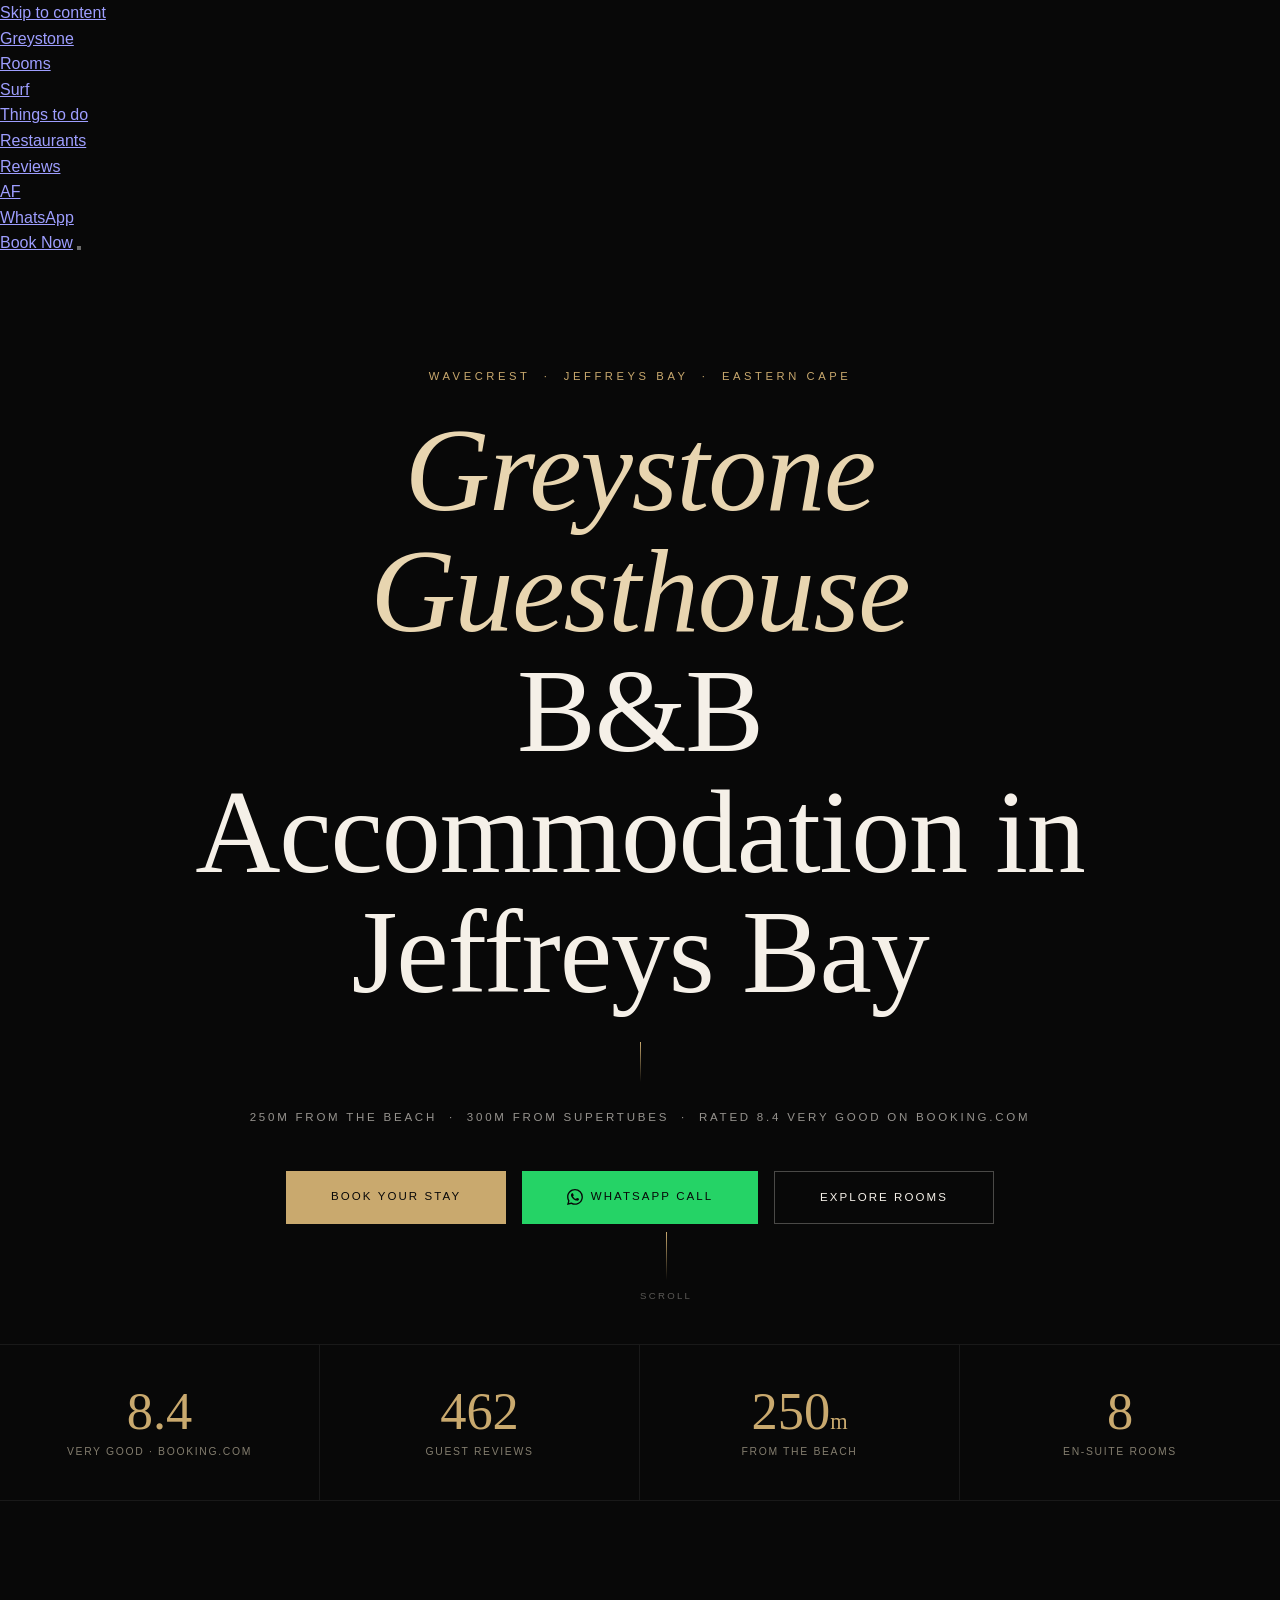
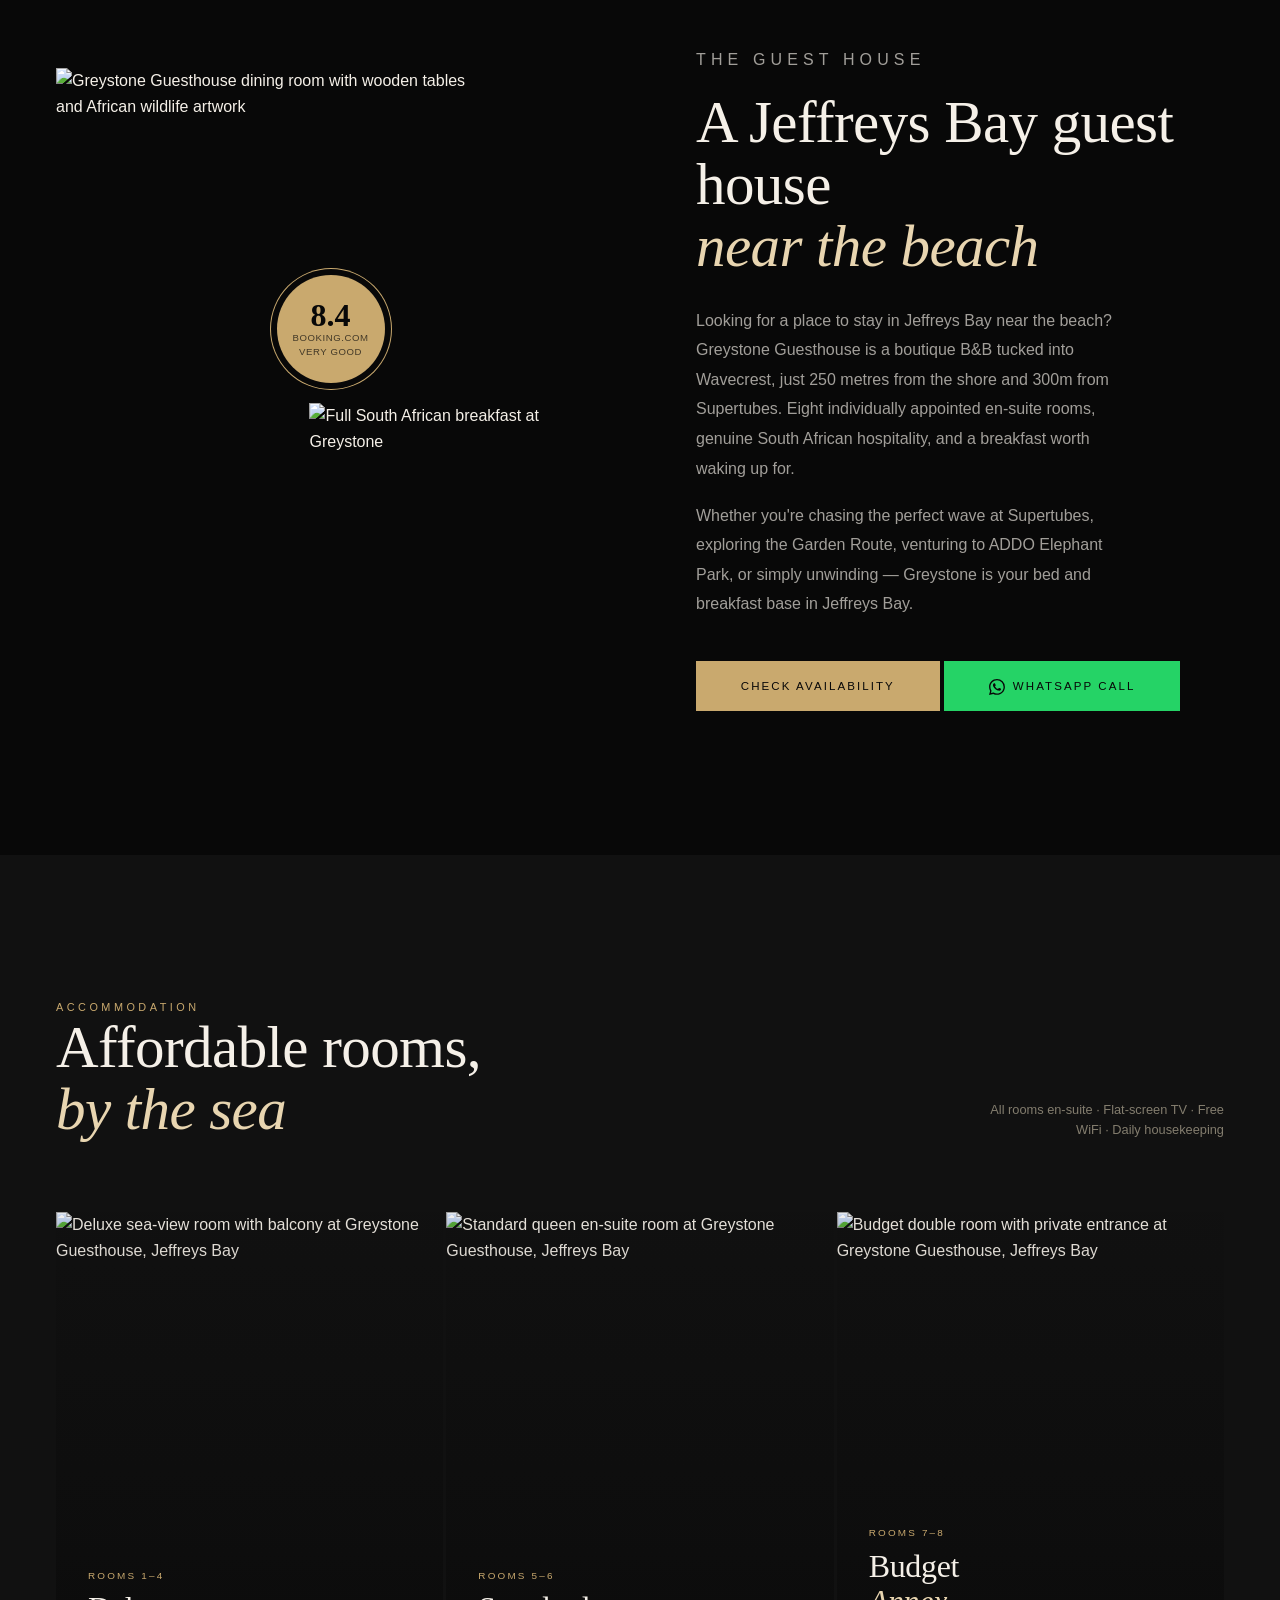
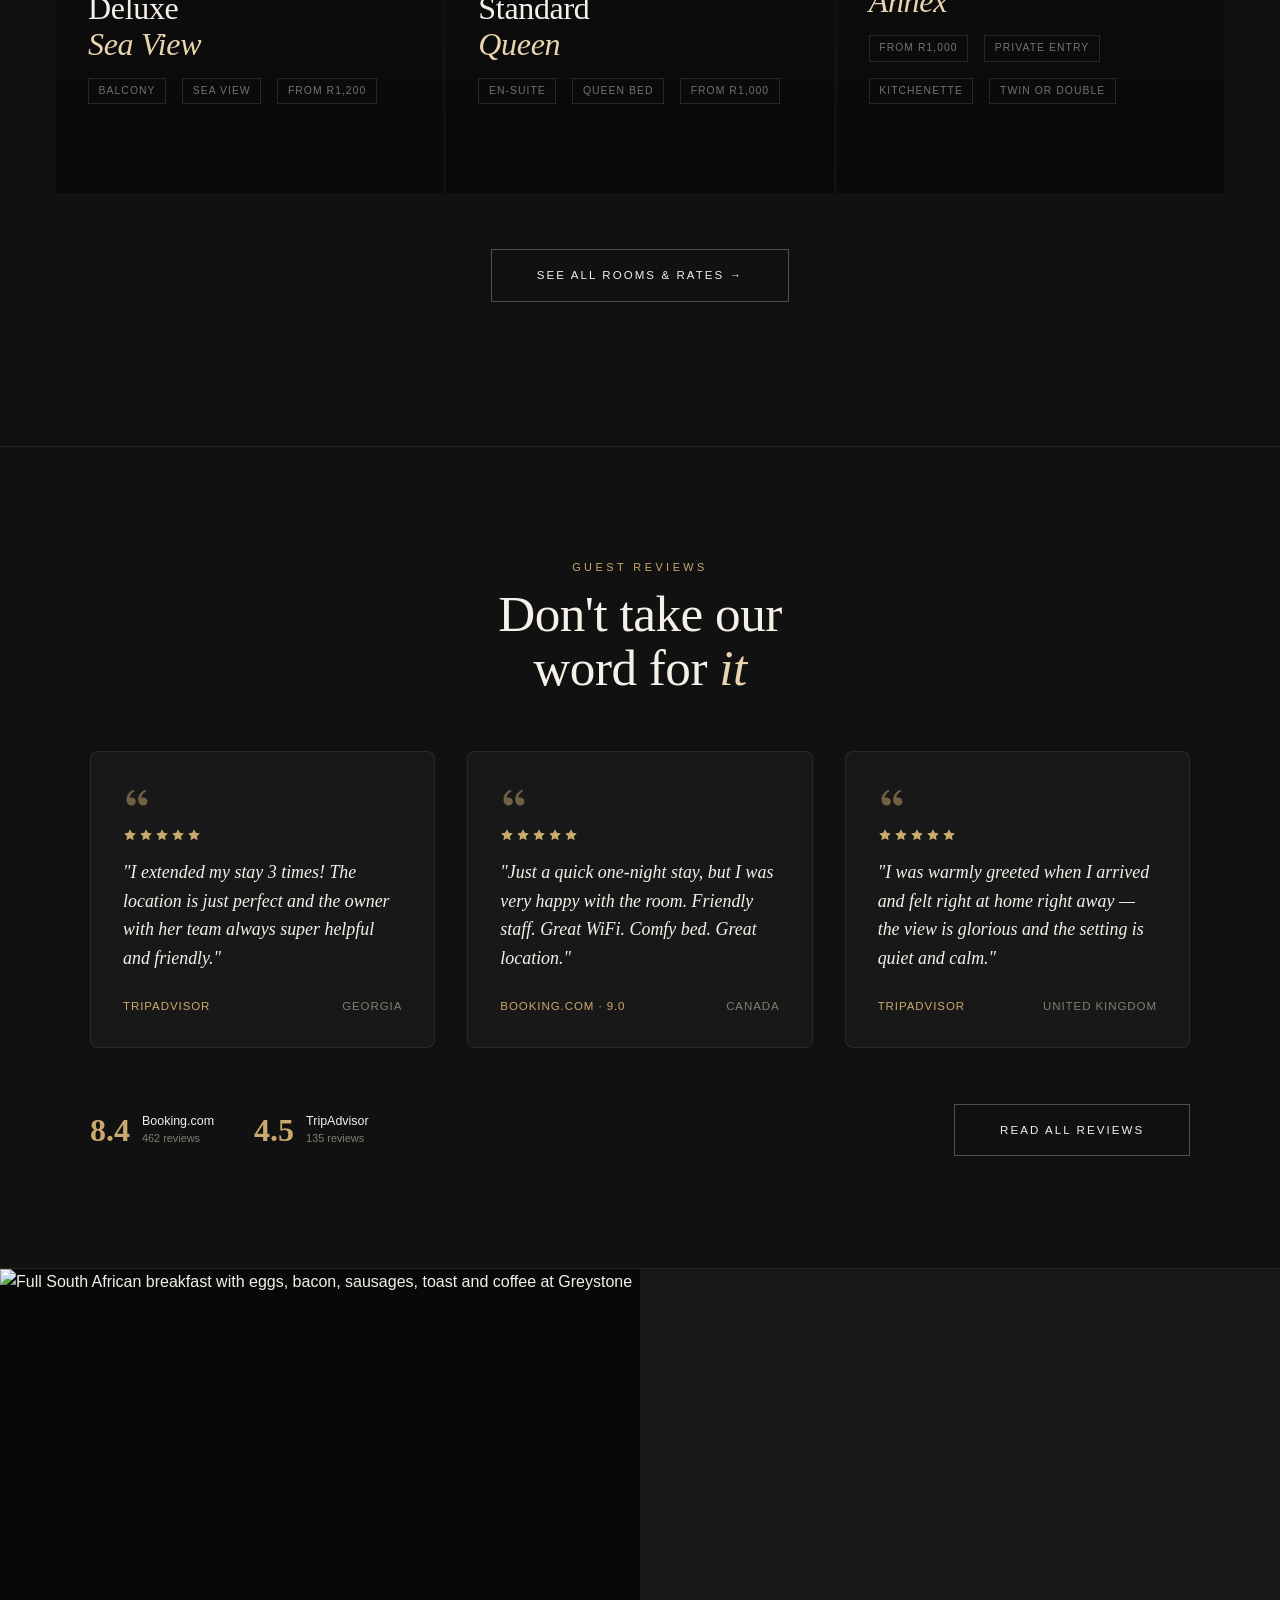
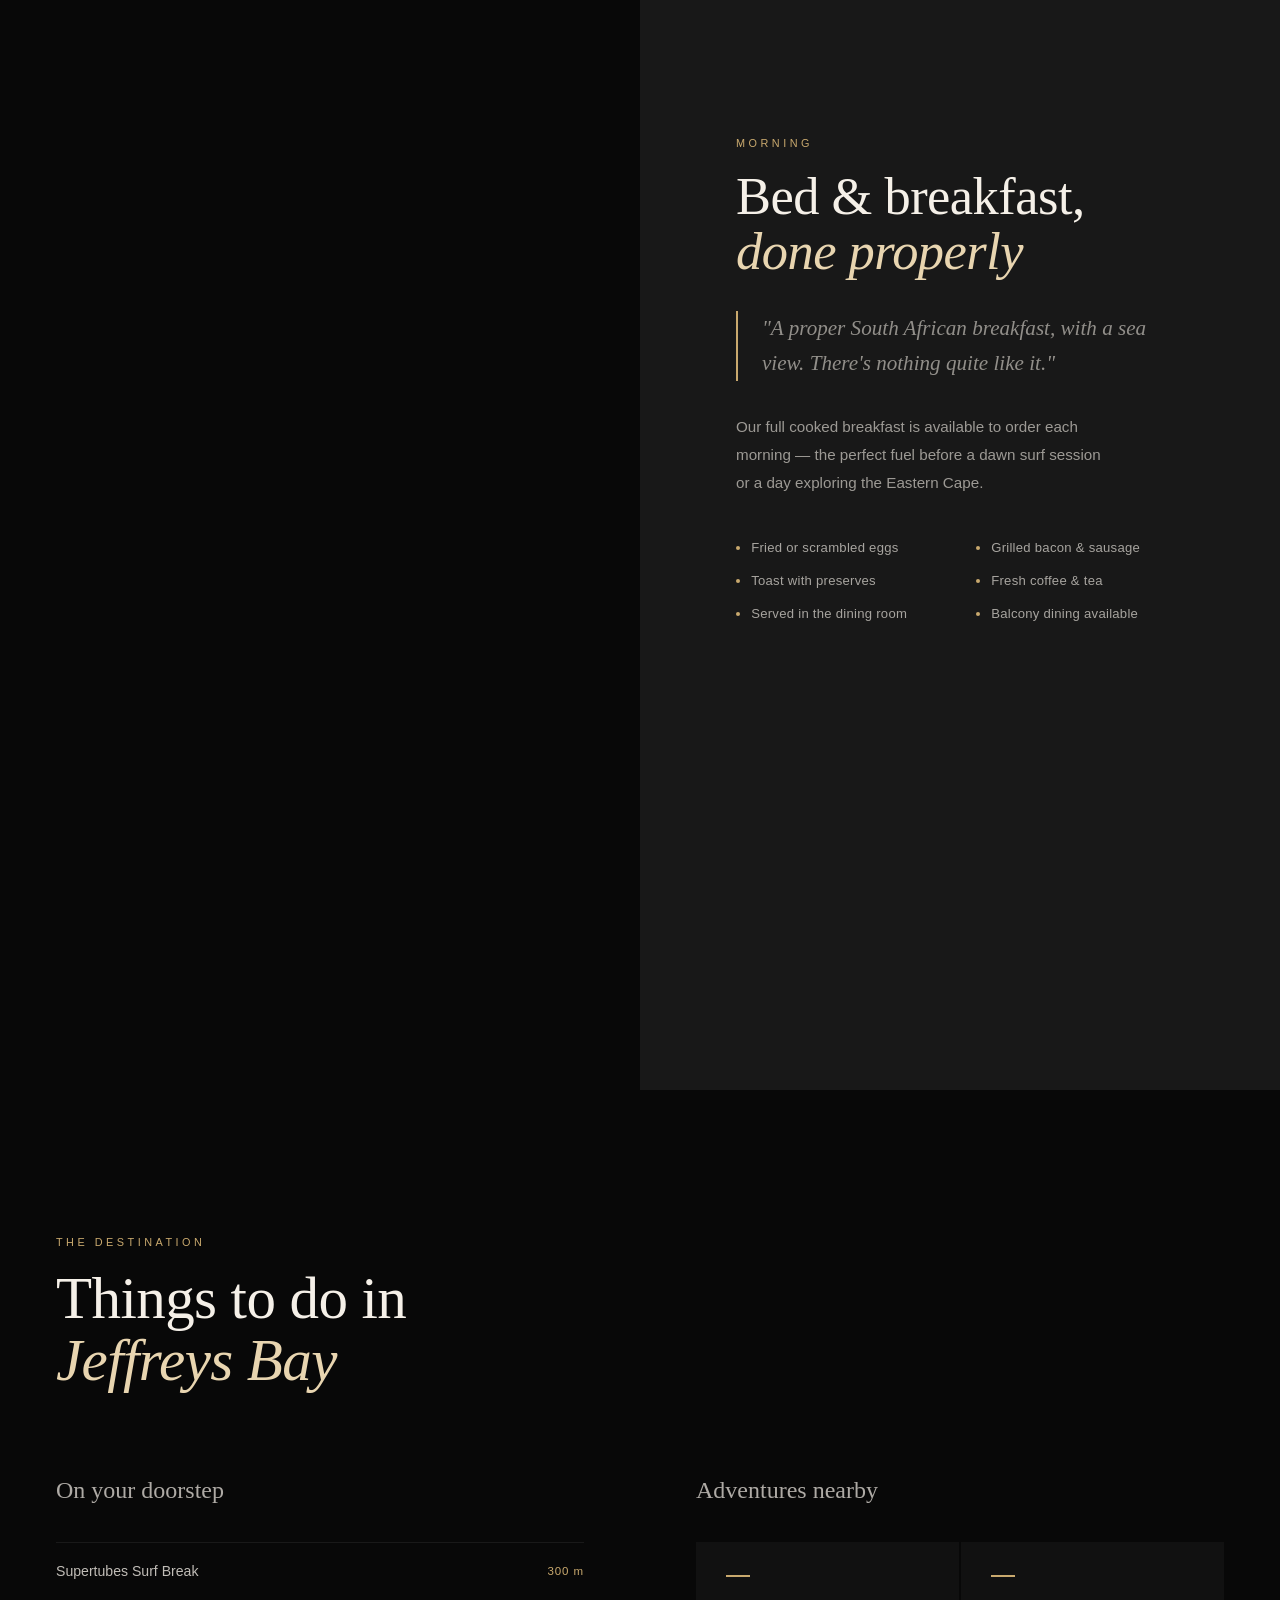
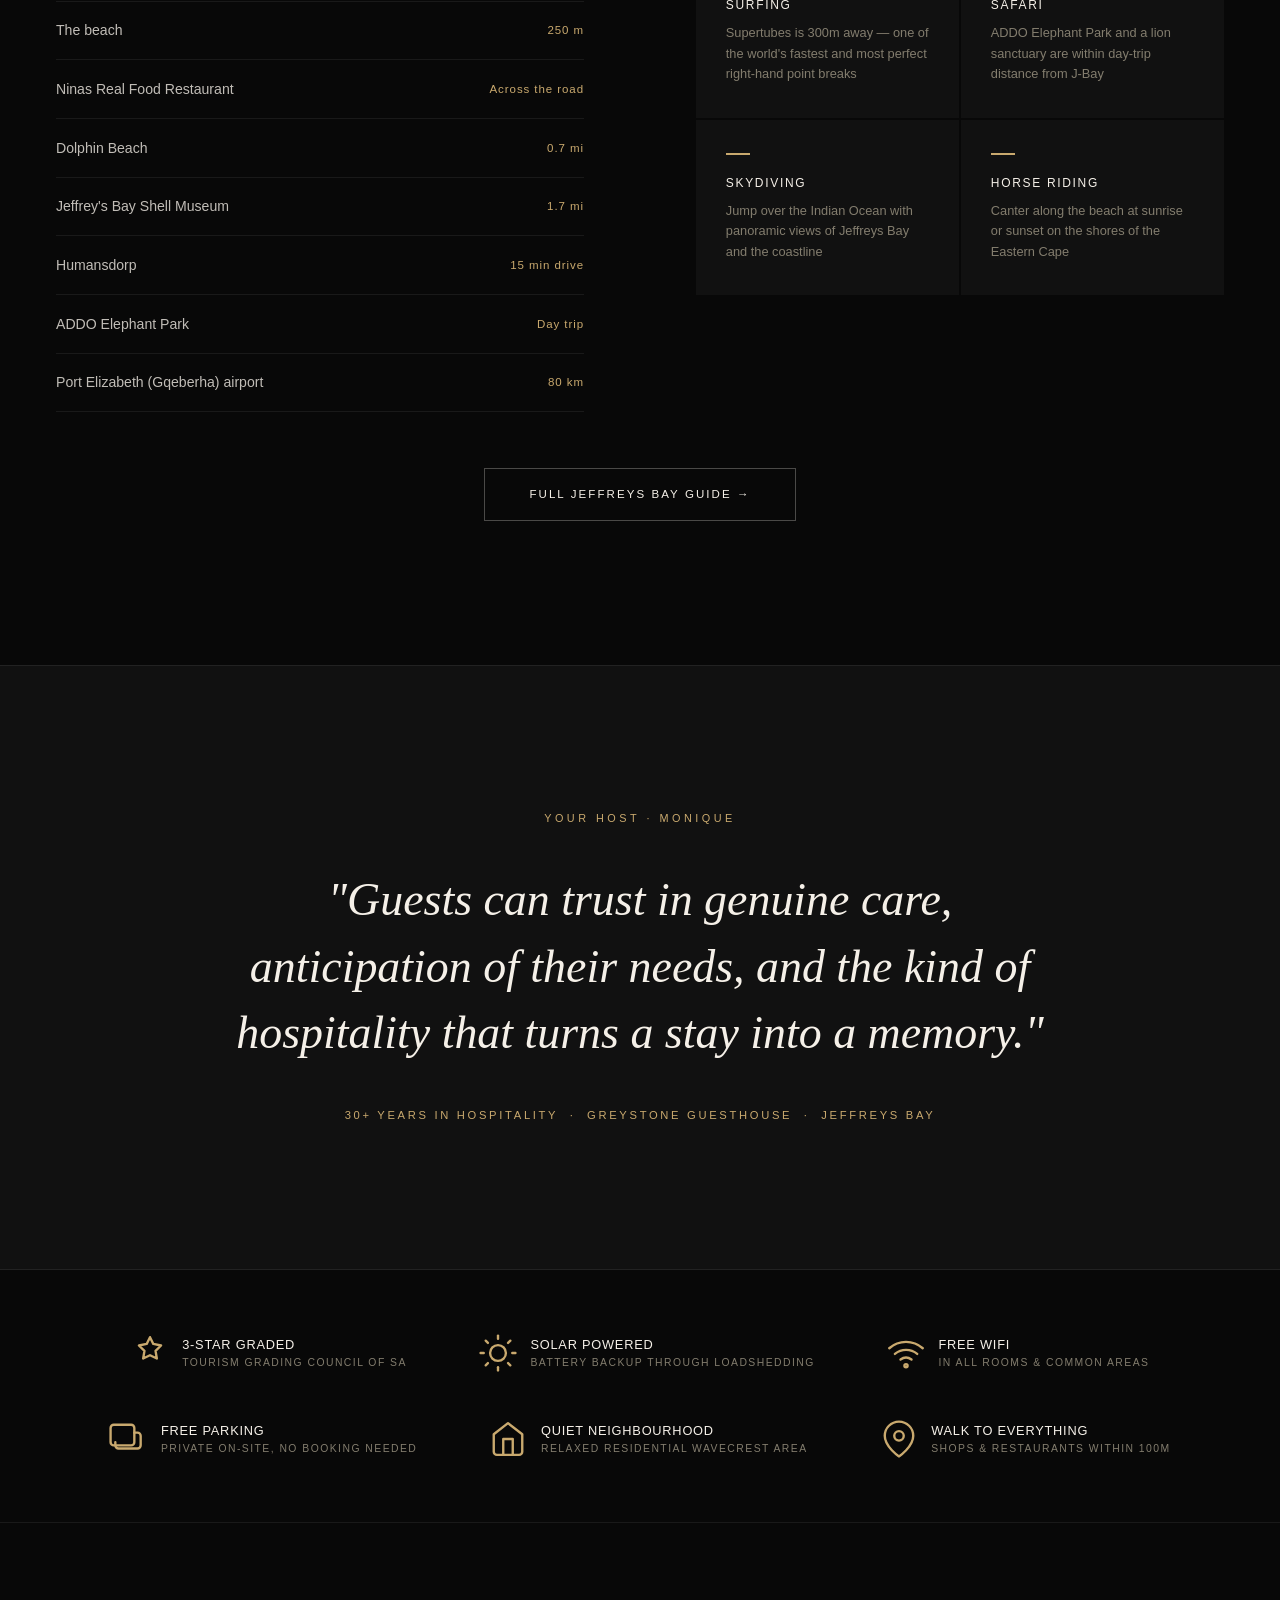
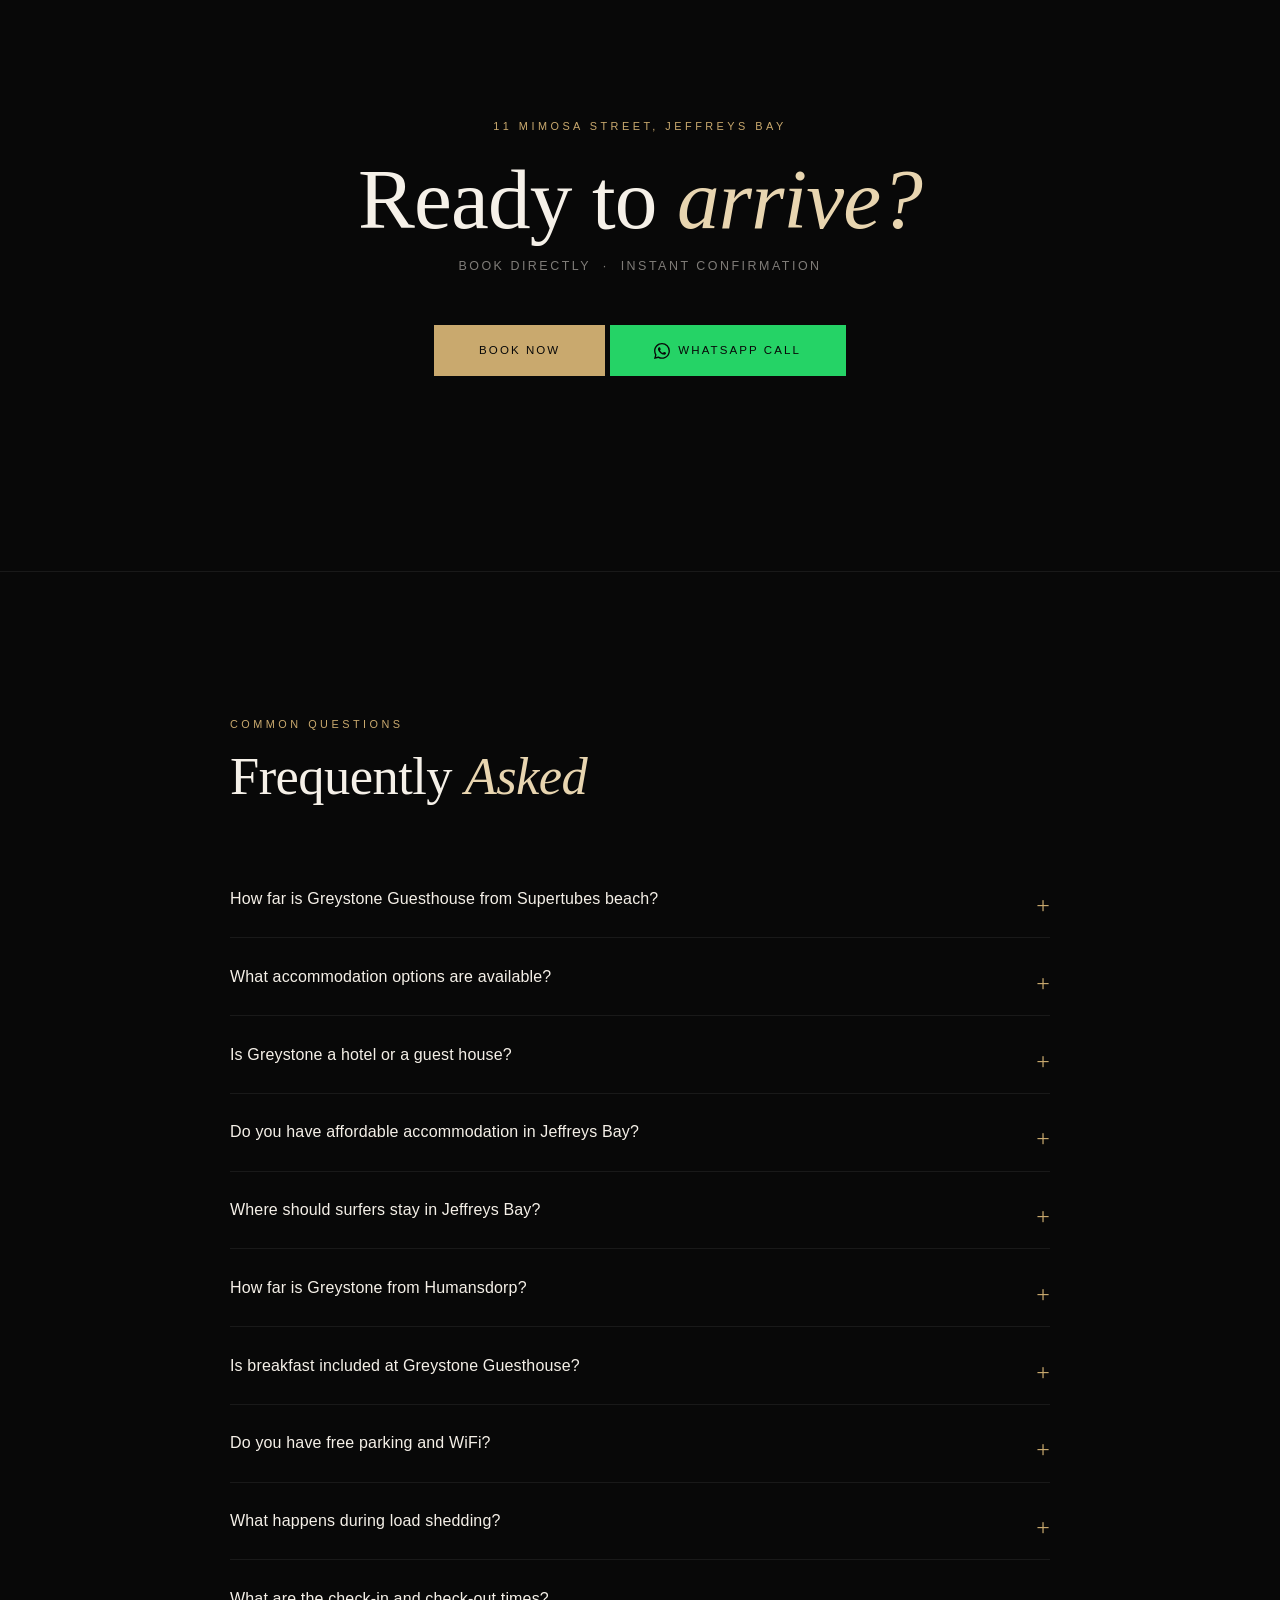
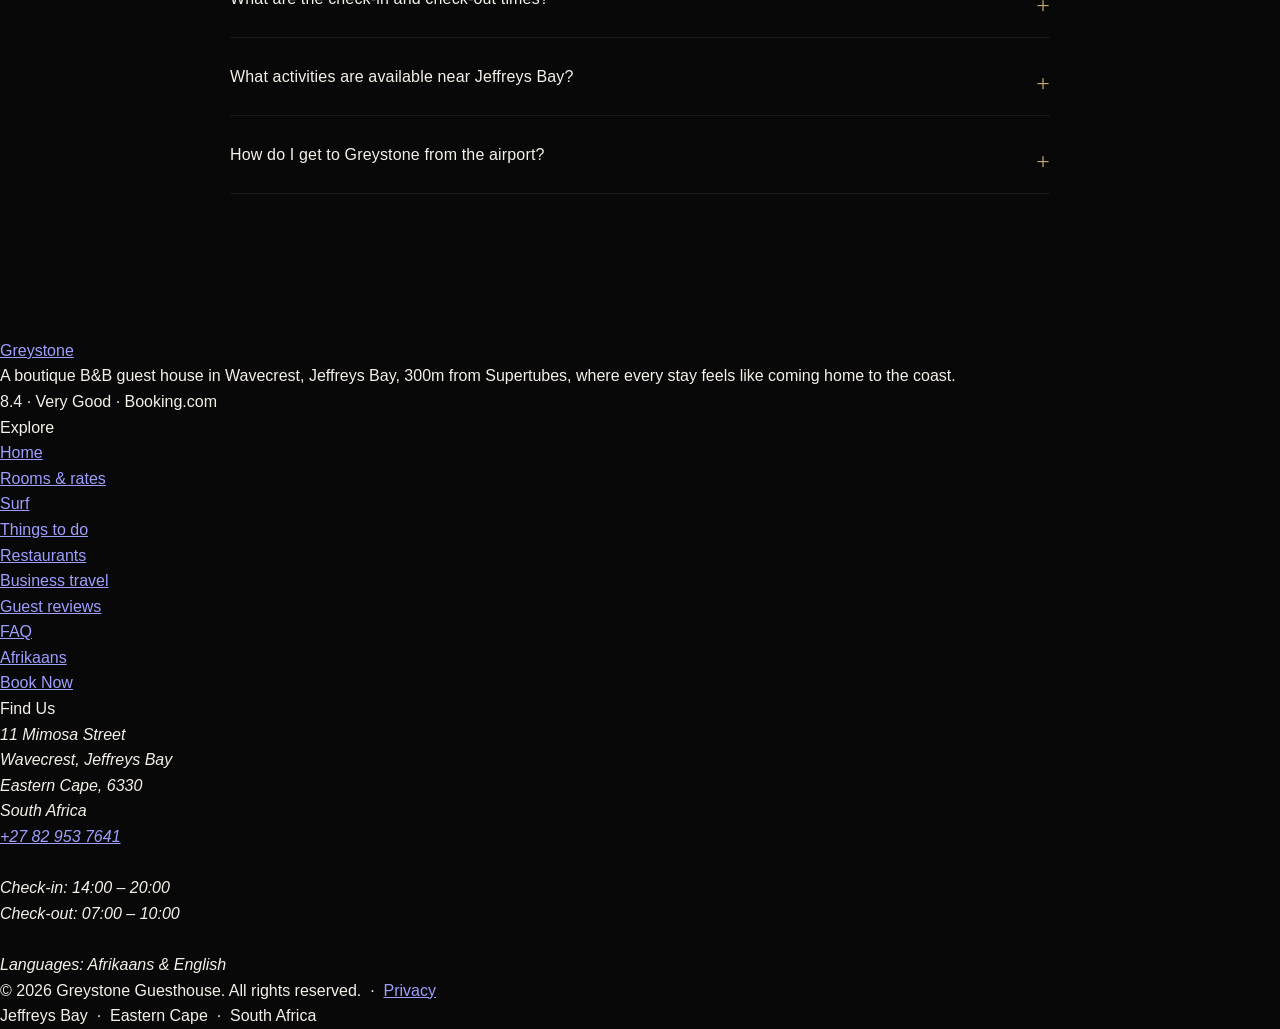
==== commit 14fef852: "Privacy notice page, linked from every footer New /privacy/ page: who is responsible, what Google An" ====
--- a/website/index.html
+++ b/website/index.html
@@ -1959,7 +1959,7 @@
     </div>
 
     <div class="footer-bottom">
-      <p>&copy; 2026 Greystone Guesthouse. All rights reserved.</p>
+      <p>&copy; 2026 Greystone Guesthouse. All rights reserved. &nbsp;·&nbsp; <a href="/privacy/">Privacy</a></p>
       <p>Jeffreys Bay &nbsp;·&nbsp; Eastern Cape &nbsp;·&nbsp; South Africa</p>
     </div>
   </footer>
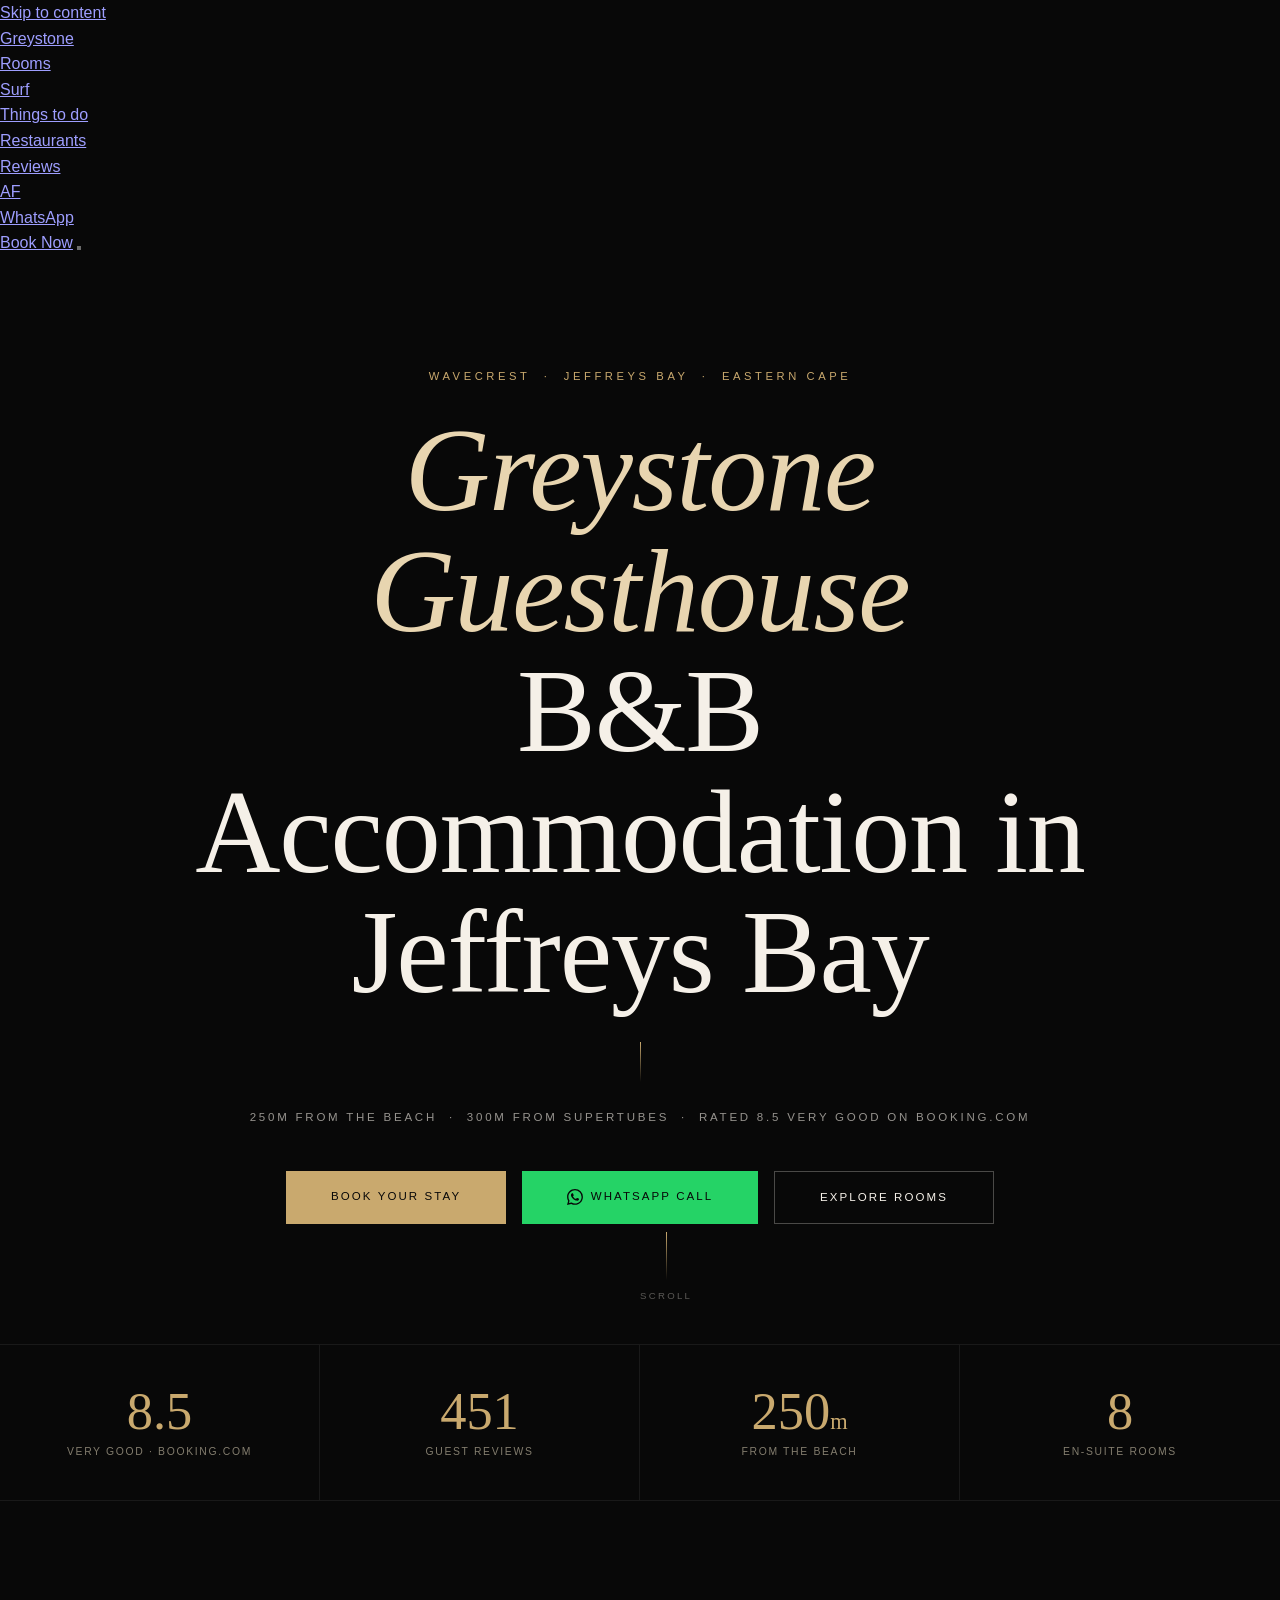
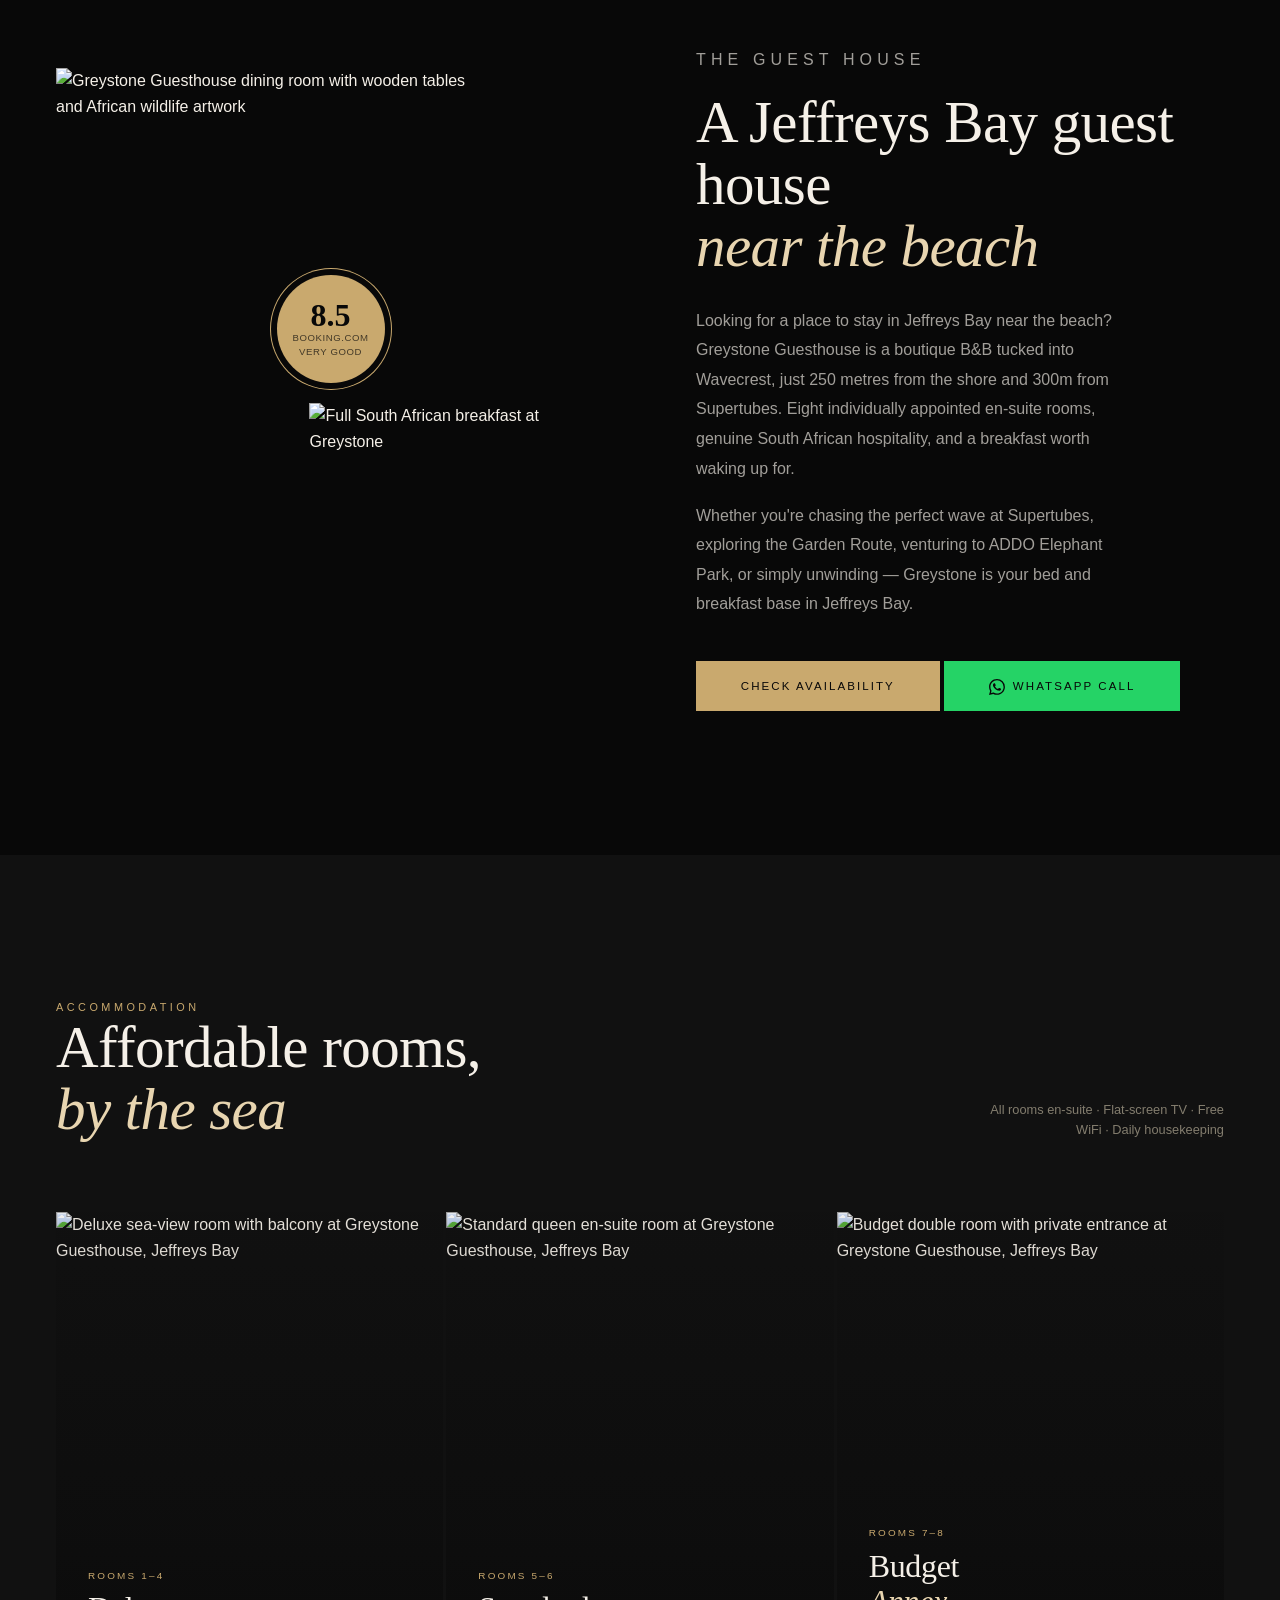
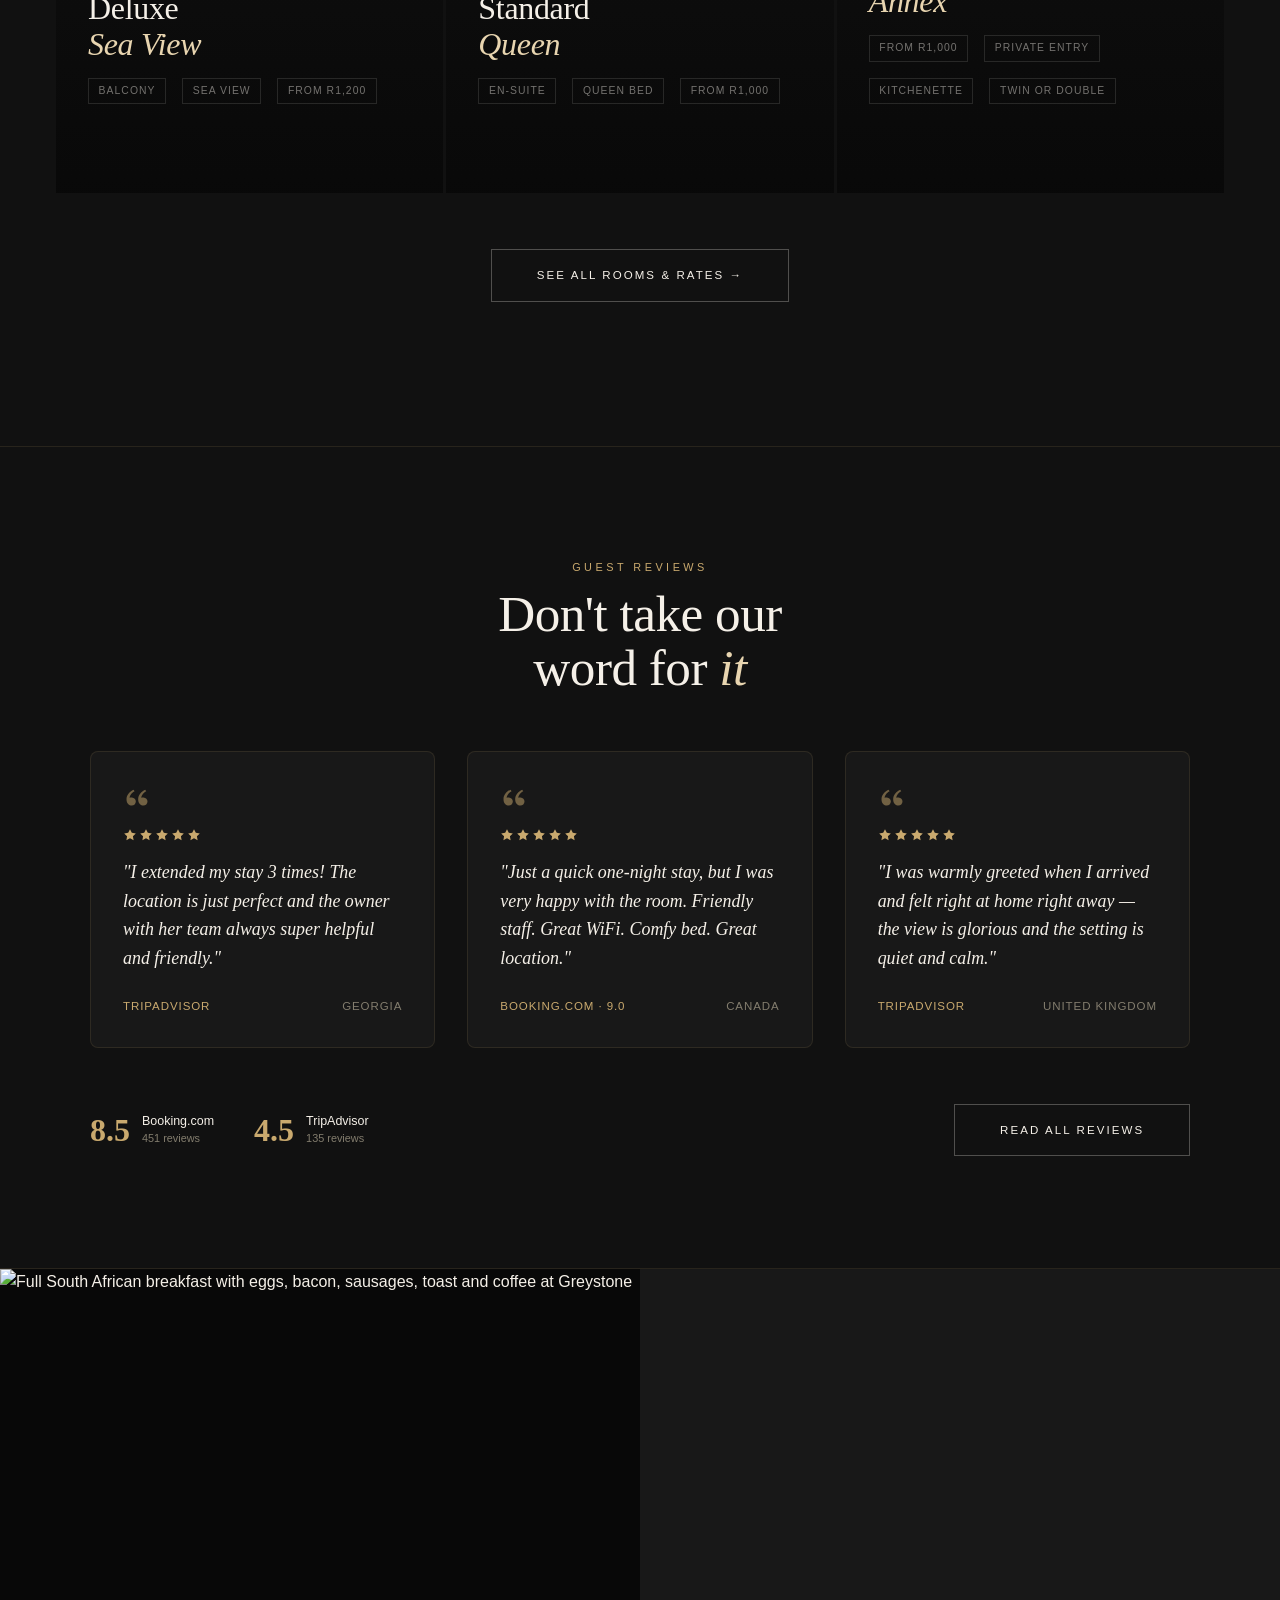
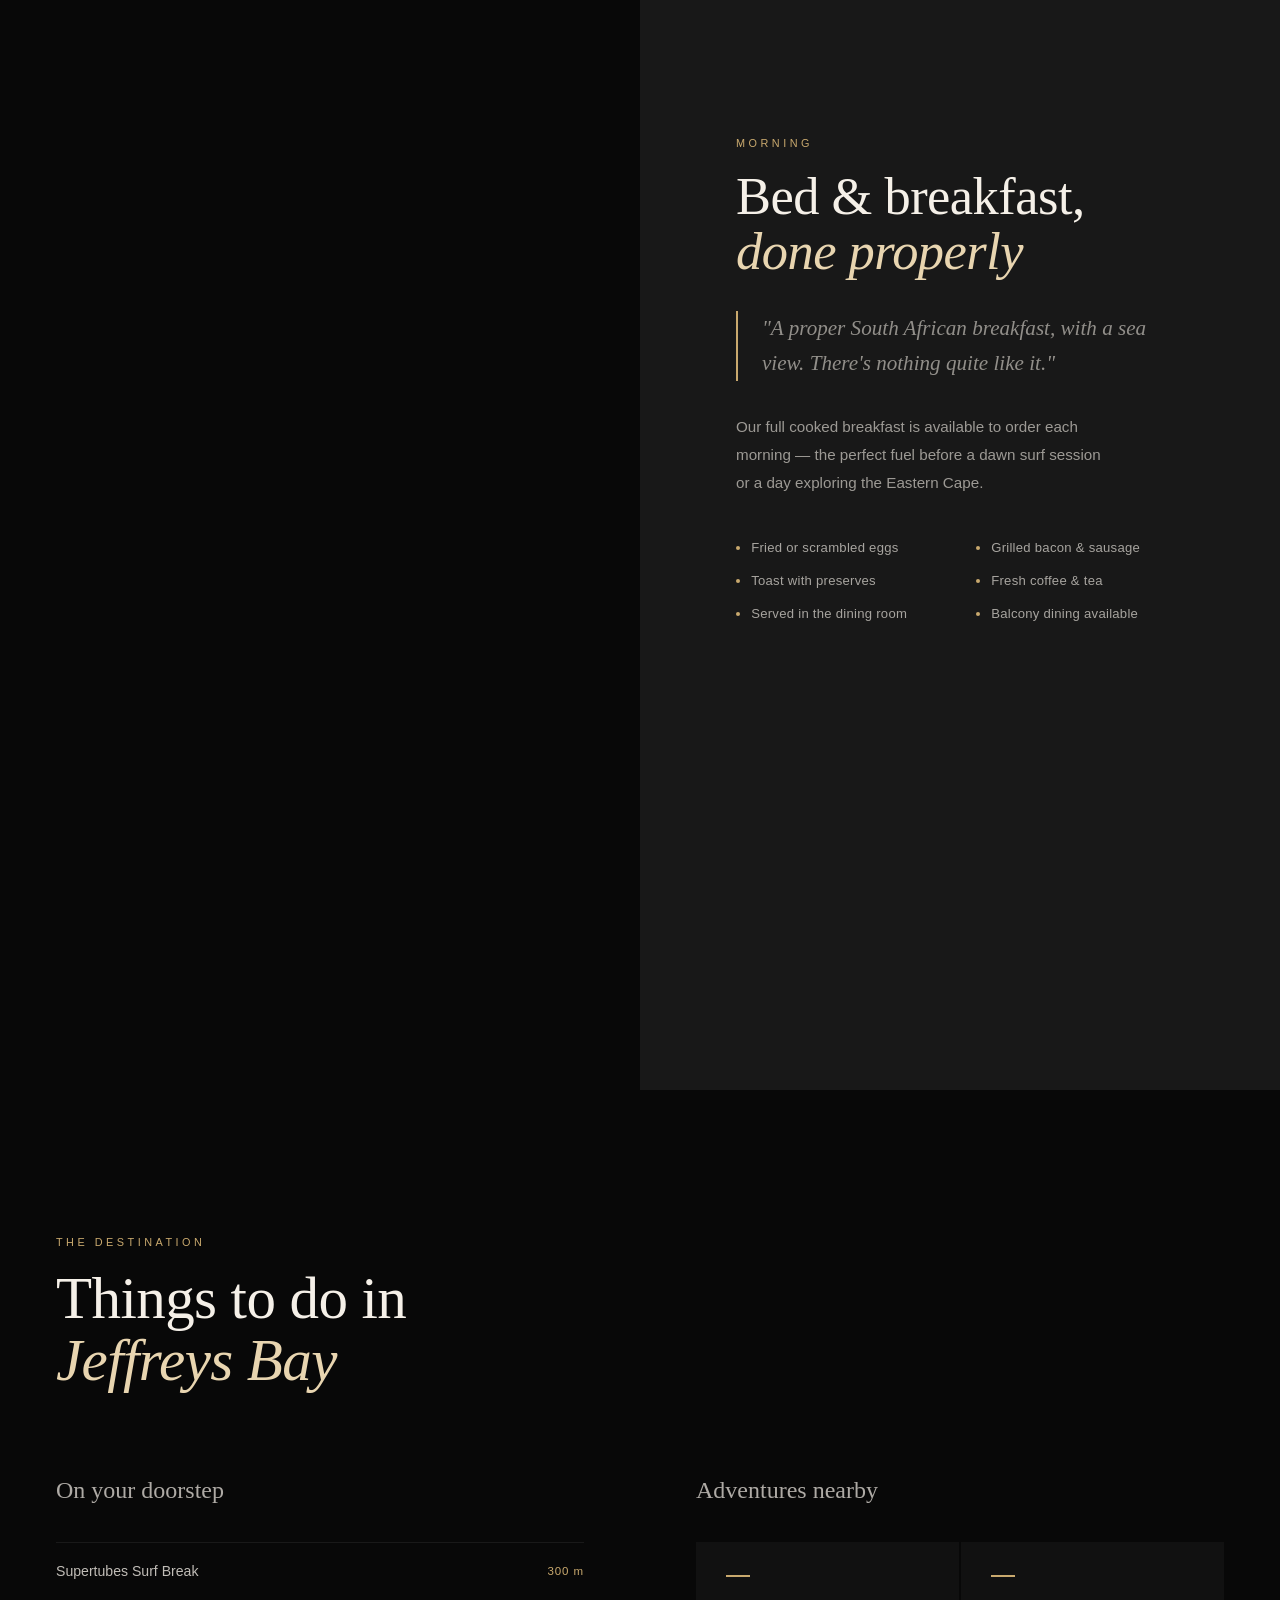
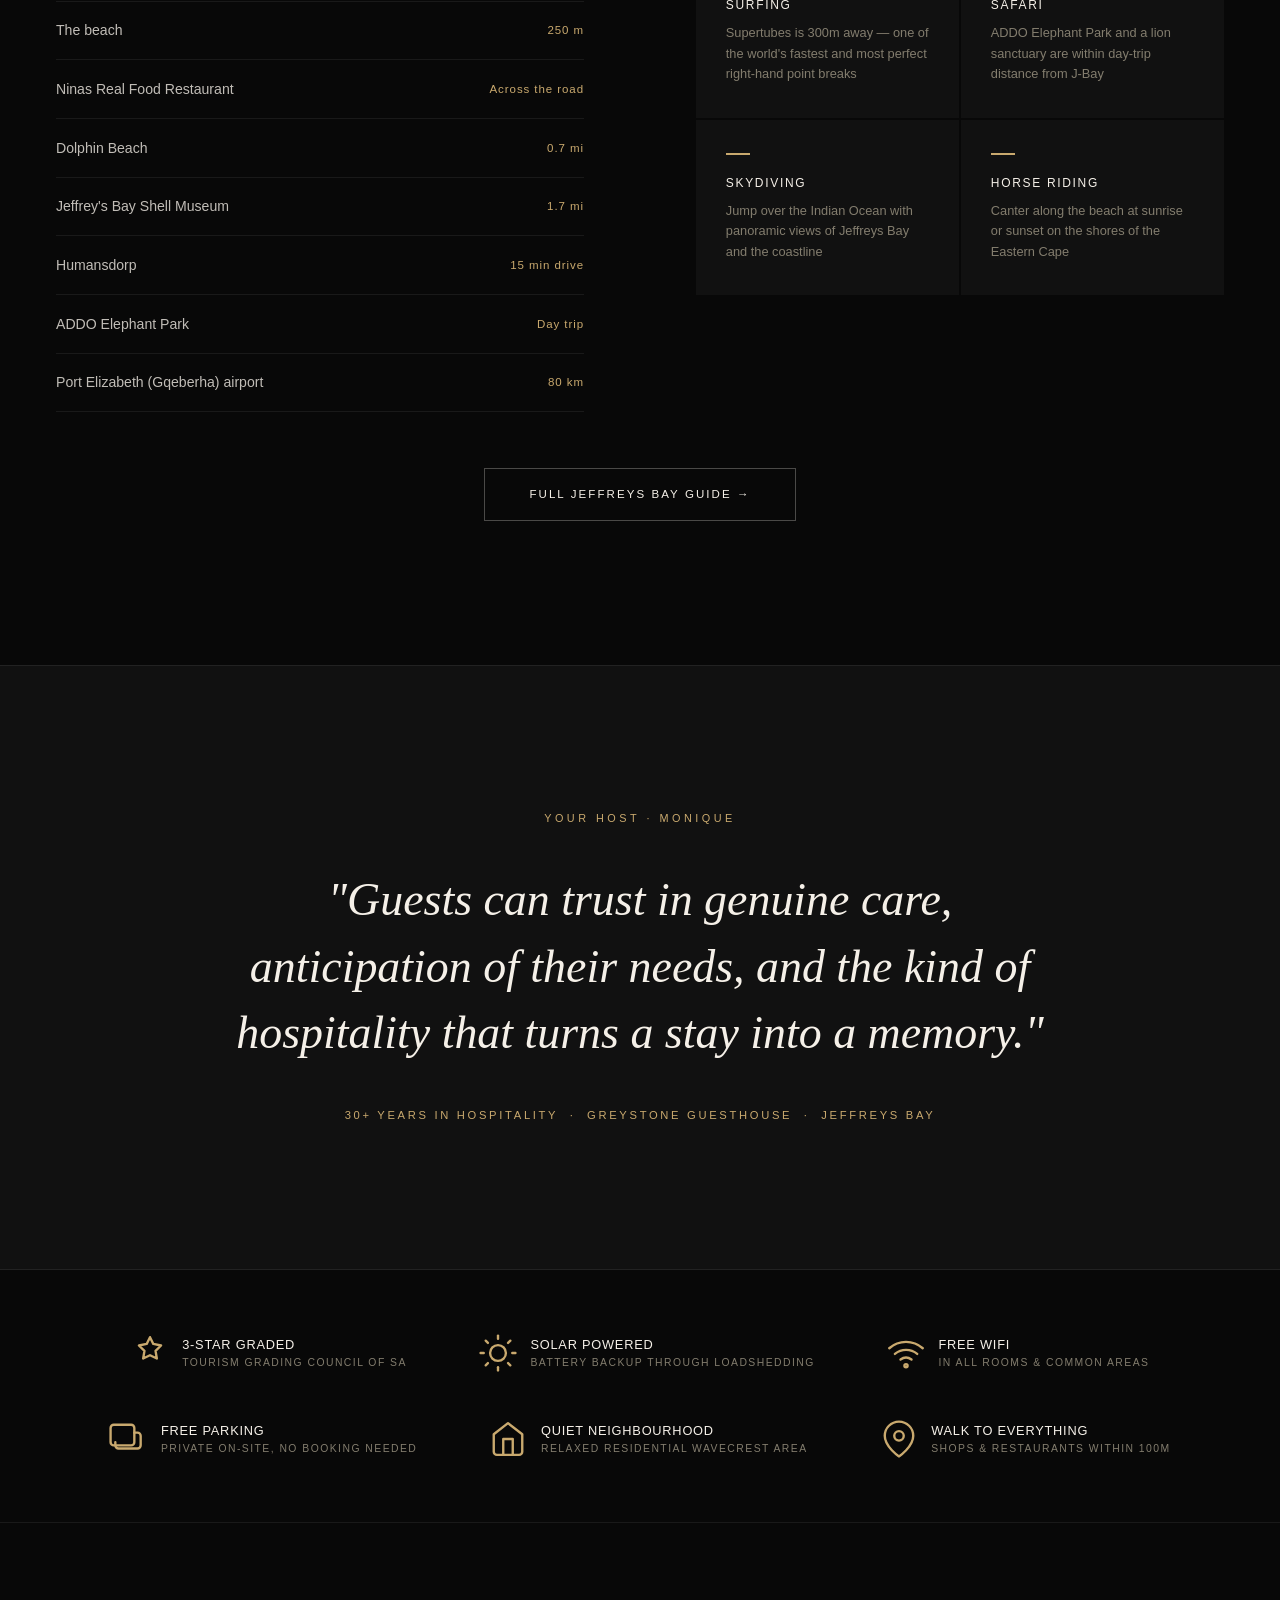
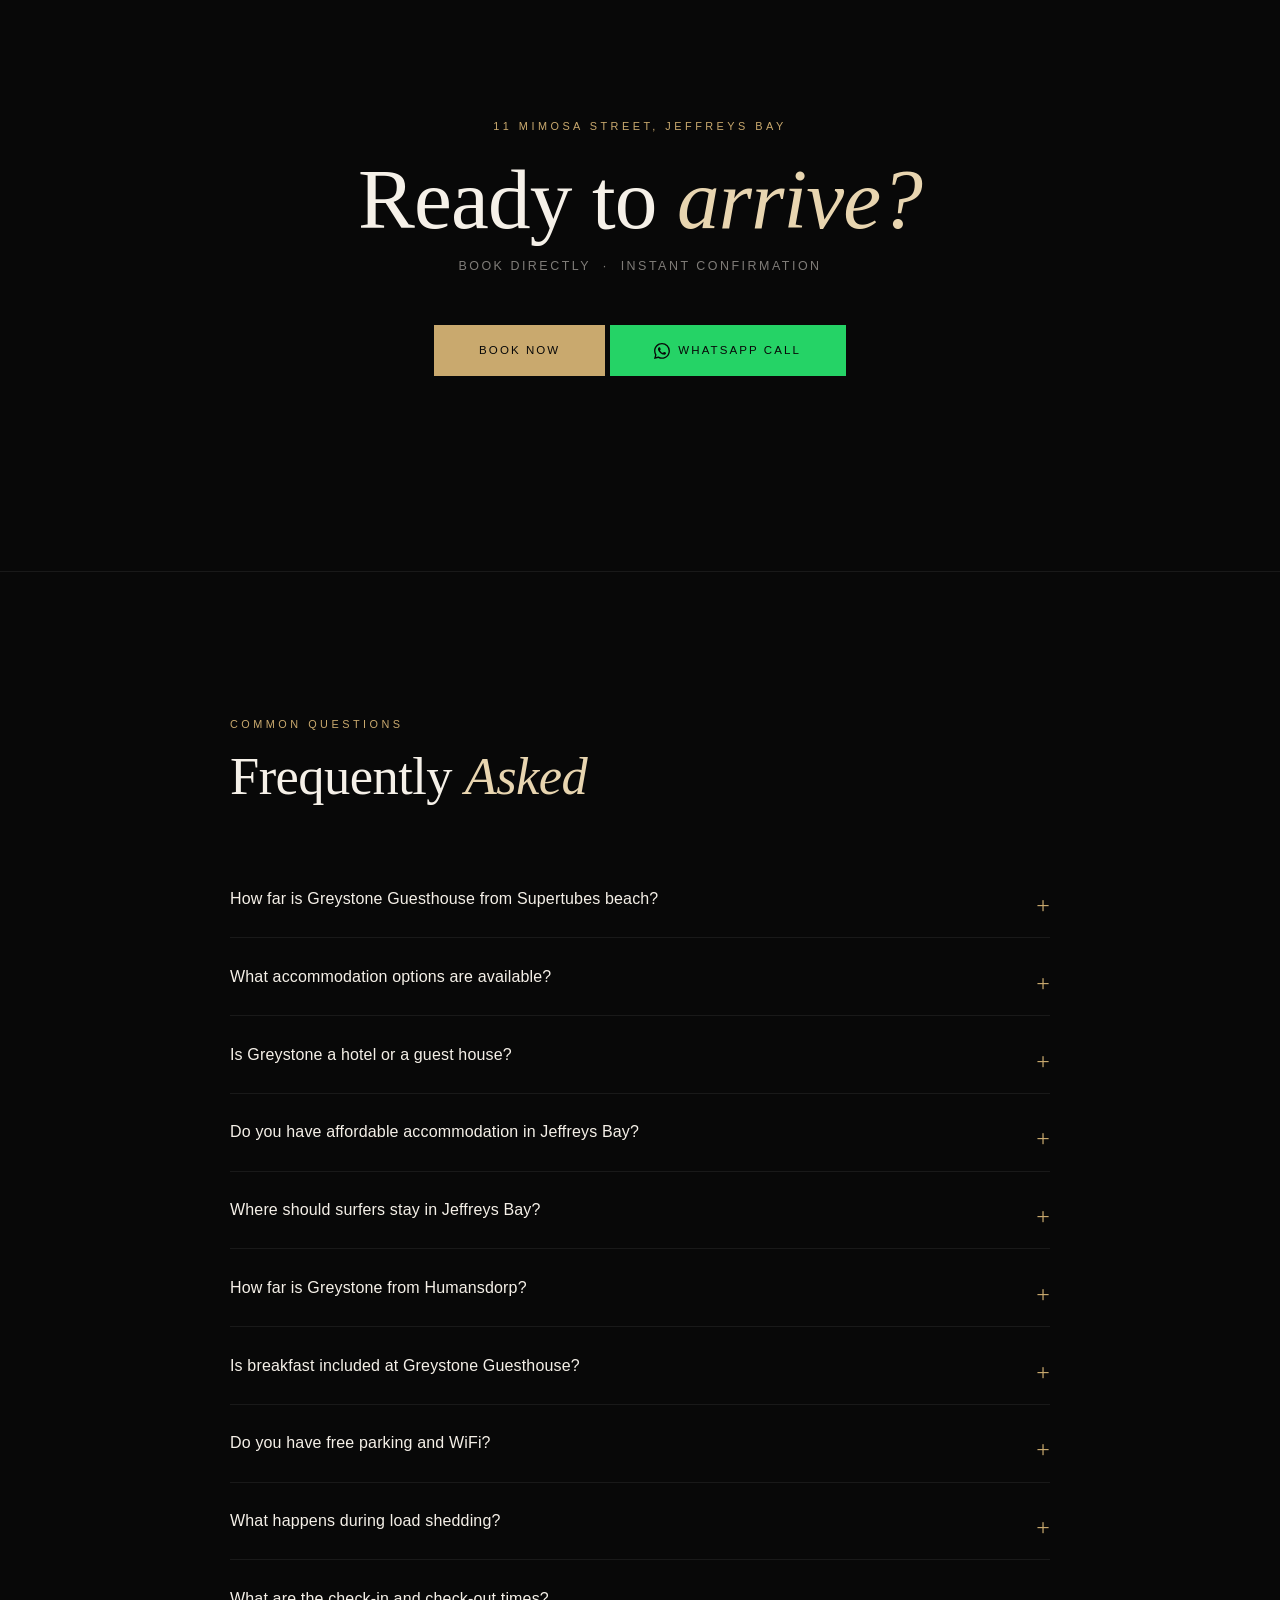
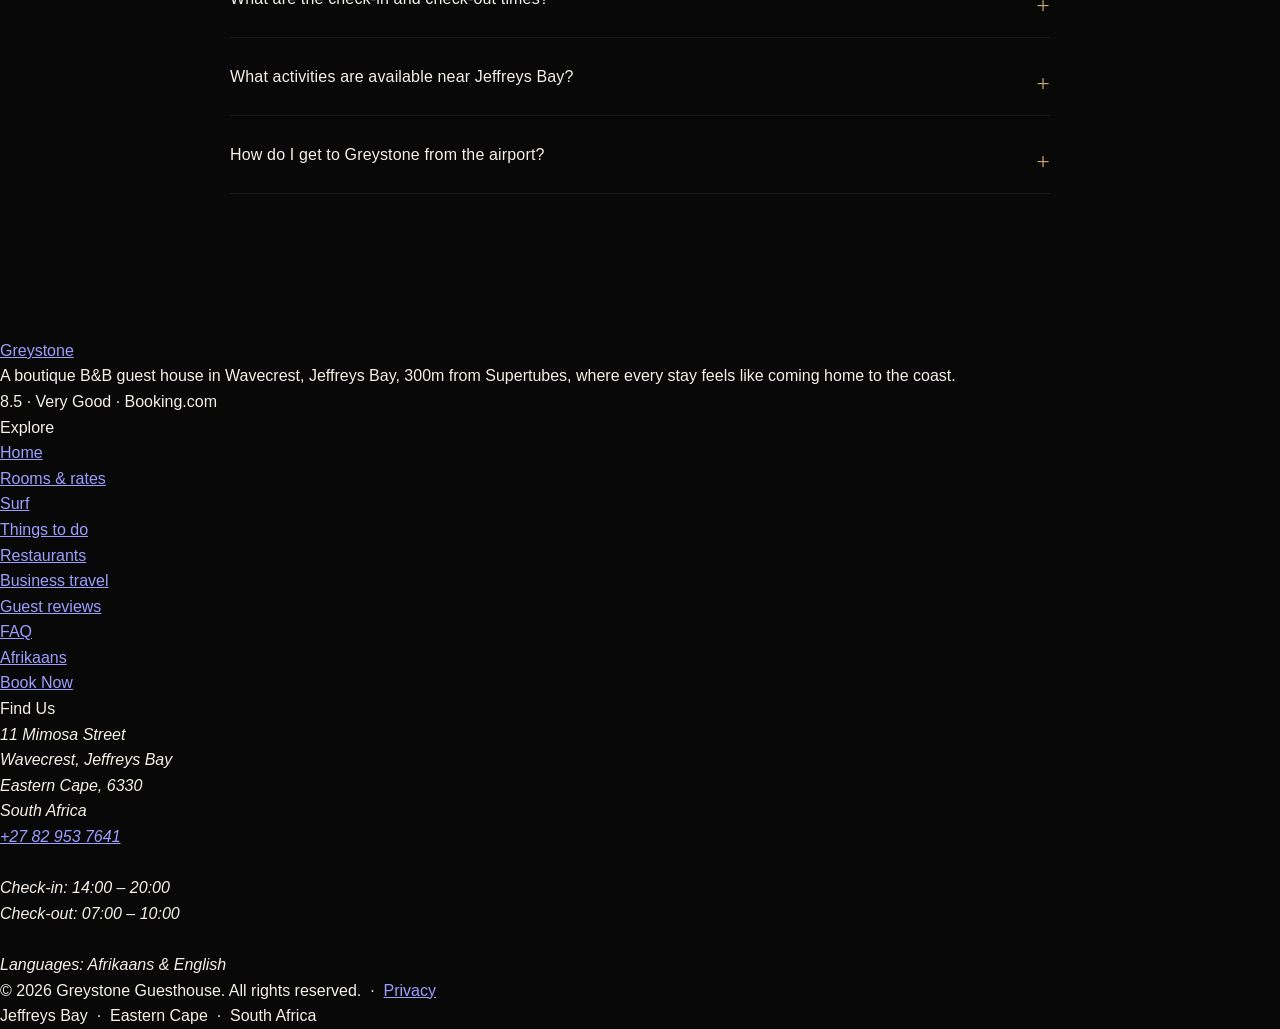
==== commit a3b26e92: "Booking.com score: 8.5 Very Good from 451 reviews (was 8.4 / 462) Checked 24 Nov 2026. Updated on al" ====
--- a/website/index.html
+++ b/website/index.html
@@ -66,7 +66,7 @@
   <!-- Open Graph -->
   <meta property="og:type" content="website">
   <meta property="og:title" content="Greystone Guesthouse | B&amp;B Accommodation in Jeffreys Bay">
-  <meta property="og:description" content="Boutique guesthouse 250m from the beach and 300m from Supertubes. 8 en-suite rooms, full breakfast, free WiFi & parking. Rated 8.4 Very Good on Booking.com.">
+  <meta property="og:description" content="Boutique guesthouse 250m from the beach and 300m from Supertubes. 8 en-suite rooms, full breakfast, free WiFi & parking. Rated 8.5 Very Good on Booking.com.">
   <meta property="og:url" content="https://greystoneguesthouse.co.za/">
   <meta property="og:image" content="https://greystoneguesthouse.co.za/images/553368676.jpg">
   <meta property="og:image:width" content="1024">
@@ -78,7 +78,7 @@
   <!-- Twitter Card -->
   <meta name="twitter:card" content="summary_large_image">
   <meta name="twitter:title" content="Greystone Guesthouse | B&amp;B Accommodation in Jeffreys Bay">
-  <meta name="twitter:description" content="Boutique B&B 250m from the beach and 300m from Supertubes. 8 en-suite rooms, full breakfast, rated 8.4 Very Good on Booking.com.">
+  <meta name="twitter:description" content="Boutique B&B 250m from the beach and 300m from Supertubes. 8 en-suite rooms, full breakfast, rated 8.5 Very Good on Booking.com.">
   <meta name="twitter:image" content="https://greystoneguesthouse.co.za/images/553368676.jpg">
   <meta name="twitter:image:alt" content="Sunset over Jeffreys Bay seen from Greystone Guesthouse">
 
@@ -180,7 +180,7 @@
     ],
     "sameAs": [
       "https://www.booking.com/hotel/za/greystone-guesthouse-jeffreys-bay.en-gb.html",
-      "https://www.tripadvisor.co.uk/Hotel_Review-g469383-d1342566-Reviews-Greystone_Guest_House-Jeffreys_Bay_Eastern_Cape.html",
+      "https://www.tripadvisor.co.uk/Hotel_Review-g469383-d1342566-Reviews-Greystone_Guesthouse-Jeffreys_Bay_Eastern_Cape.html",
       "https://www.facebook.com/greystoneguesthouse/",
       "https://www.lekkeslaap.co.za/accommodation/greystone-guesthouse",
       "https://maps.google.com/?cid=3452924380150715318"
@@ -375,7 +375,6 @@
 
     .display {
       font-family: 'Cormorant Garamond', serif;
-      font-size-adjust: none;
       font-weight: 300;
       line-height: 1.05;
       letter-spacing: -0.01em;
@@ -442,7 +441,6 @@
 
     .hero-title {
       font-family: 'Cormorant Garamond', serif;
-      font-size-adjust: none;
       font-size: clamp(3.8rem, 1.62rem + 7.2vw, 7.5rem);
       font-weight: 300;
       line-height: 1.02;
@@ -581,7 +579,6 @@
 
     .stat-num {
       font-family: 'Cormorant Garamond', serif;
-      font-size-adjust: none;
       font-size: clamp(2.6rem, 0.72rem + 3.2vw, 3.8rem);
       font-weight: 300;
       color: var(--gold);
@@ -654,7 +651,6 @@
     }
     .about-badge-num {
       font-family: 'Cormorant Garamond', serif;
-      font-size-adjust: none;
       font-size: 2rem;
       font-weight: 600;
       color: var(--ink);
@@ -767,7 +763,6 @@
 
     .room-name {
       font-family: 'Cormorant Garamond', serif;
-      font-size-adjust: none;
       font-size: 2rem;
       font-weight: 300;
       line-height: 1.1;
@@ -802,7 +797,6 @@
     }
     .room-price-amount {
       font-family: 'Cormorant Garamond', serif;
-      font-size-adjust: none;
       font-size: 1.6rem;
       font-weight: 300;
       color: var(--cream);
@@ -894,7 +888,6 @@
 
     .review-quote p {
       font-family: 'Cormorant Garamond', serif;
-      font-size-adjust: none;
       font-size: 1.12rem;
       font-weight: 300;
       font-style: italic;
@@ -940,7 +933,6 @@
 
     .snippet-score {
       font-family: 'Cormorant Garamond', serif;
-      font-size-adjust: none;
       font-size: 2rem;
       font-weight: 600;
       color: var(--gold);
@@ -1000,7 +992,6 @@
 
     .breakfast-quote {
       font-family: 'Cormorant Garamond', serif;
-      font-size-adjust: none;
       font-size: 1.32rem;
       font-style: italic;
       font-weight: 300;
@@ -1067,7 +1058,6 @@
 
     .location-proximity h3 {
       font-family: 'Cormorant Garamond', serif;
-      font-size-adjust: none;
       font-size: 1.5rem;
       font-weight: 300;
       margin-bottom: 2rem;
@@ -1098,7 +1088,6 @@
 
     .activities h3 {
       font-family: 'Cormorant Garamond', serif;
-      font-size-adjust: none;
       font-size: 1.5rem;
       font-weight: 300;
       margin-bottom: 2rem;
@@ -1162,7 +1151,6 @@
 
     .host-quote {
       font-family: 'Cormorant Garamond', serif;
-      font-size-adjust: none;
       font-size: clamp(1.9rem, 0.63rem + 2.8vw, 3rem);
       font-weight: 300;
       font-style: italic;
@@ -1313,7 +1301,6 @@
       content: '+' / ''; /* decorative: screen readers skip it */
       float: right;
       font-family: 'Cormorant Garamond', serif;
-      font-size-adjust: none;
       font-size: 1.5rem;
       font-weight: 300;
       color: var(--gold);
@@ -1439,7 +1426,7 @@
         B&amp;B Accommodation in Jeffreys Bay
       </h1>
       <div class="hero-divider" aria-hidden="true"></div>
-      <p class="hero-sub">250m from the beach &nbsp;·&nbsp; 300m from Supertubes &nbsp;·&nbsp; Rated 8.4 Very Good on Booking.com</p>
+      <p class="hero-sub">250m from the beach &nbsp;·&nbsp; 300m from Supertubes &nbsp;·&nbsp; Rated 8.5 Very Good on Booking.com</p>
       <div class="hero-ctas">
         <a href="https://book.nightsbridge.com/20319"
            target="_blank" rel="noopener"
@@ -1460,11 +1447,11 @@
   <!-- ── STATS BAR ─────────────────────────────────────────────────── -->
   <div class="stats-bar" role="region" aria-label="Property highlights">
     <div class="stat reveal d1">
-      <span class="stat-num">8.4</span>
+      <span class="stat-num">8.5</span>
       <span class="stat-label">Very Good · Booking.com</span>
     </div>
     <div class="stat reveal d2">
-      <span class="stat-num">462</span>
+      <span class="stat-num">451</span>
       <span class="stat-label">Guest Reviews</span>
     </div>
     <div class="stat reveal d3">
@@ -1500,7 +1487,7 @@
             width="346" height="768">
         </picture>
         <div class="about-badge" aria-hidden="true">
-          <span class="about-badge-num">8.4</span>
+          <span class="about-badge-num">8.5</span>
           <span class="about-badge-text">Booking.com<br>Very Good</span>
         </div>
       </div>
@@ -1673,8 +1660,8 @@
       <div class="reviews-snippet-footer reveal">
         <div class="reviews-snippet-scores">
           <div class="reviews-snippet-badge">
-            <span class="snippet-score">8.4</span>
-            <span class="snippet-label">Booking.com<br><small>462 reviews</small></span>
+            <span class="snippet-score">8.5</span>
+            <span class="snippet-label">Booking.com<br><small>451 reviews</small></span>
           </div>
           <div class="reviews-snippet-badge">
             <span class="snippet-score">4.5</span>
@@ -1920,8 +1907,8 @@
       <div class="footer-brand">
         <a href="/" class="nav-logo" aria-label="Greystone Guesthouse">Greystone</a>
         <p>A boutique B&amp;B guest house in Wavecrest, Jeffreys Bay, 300m from Supertubes, where every stay feels like coming home to the coast.</p>
-        <div class="footer-rating" role="img" aria-label="Rated 8.4 Very Good on Booking.com">
-          <span>8.4 · Very Good · Booking.com</span>
+        <div class="footer-rating" role="img" aria-label="Rated 8.5 Very Good on Booking.com">
+          <span>8.5 · Very Good · Booking.com</span>
         </div>
       </div>
 
